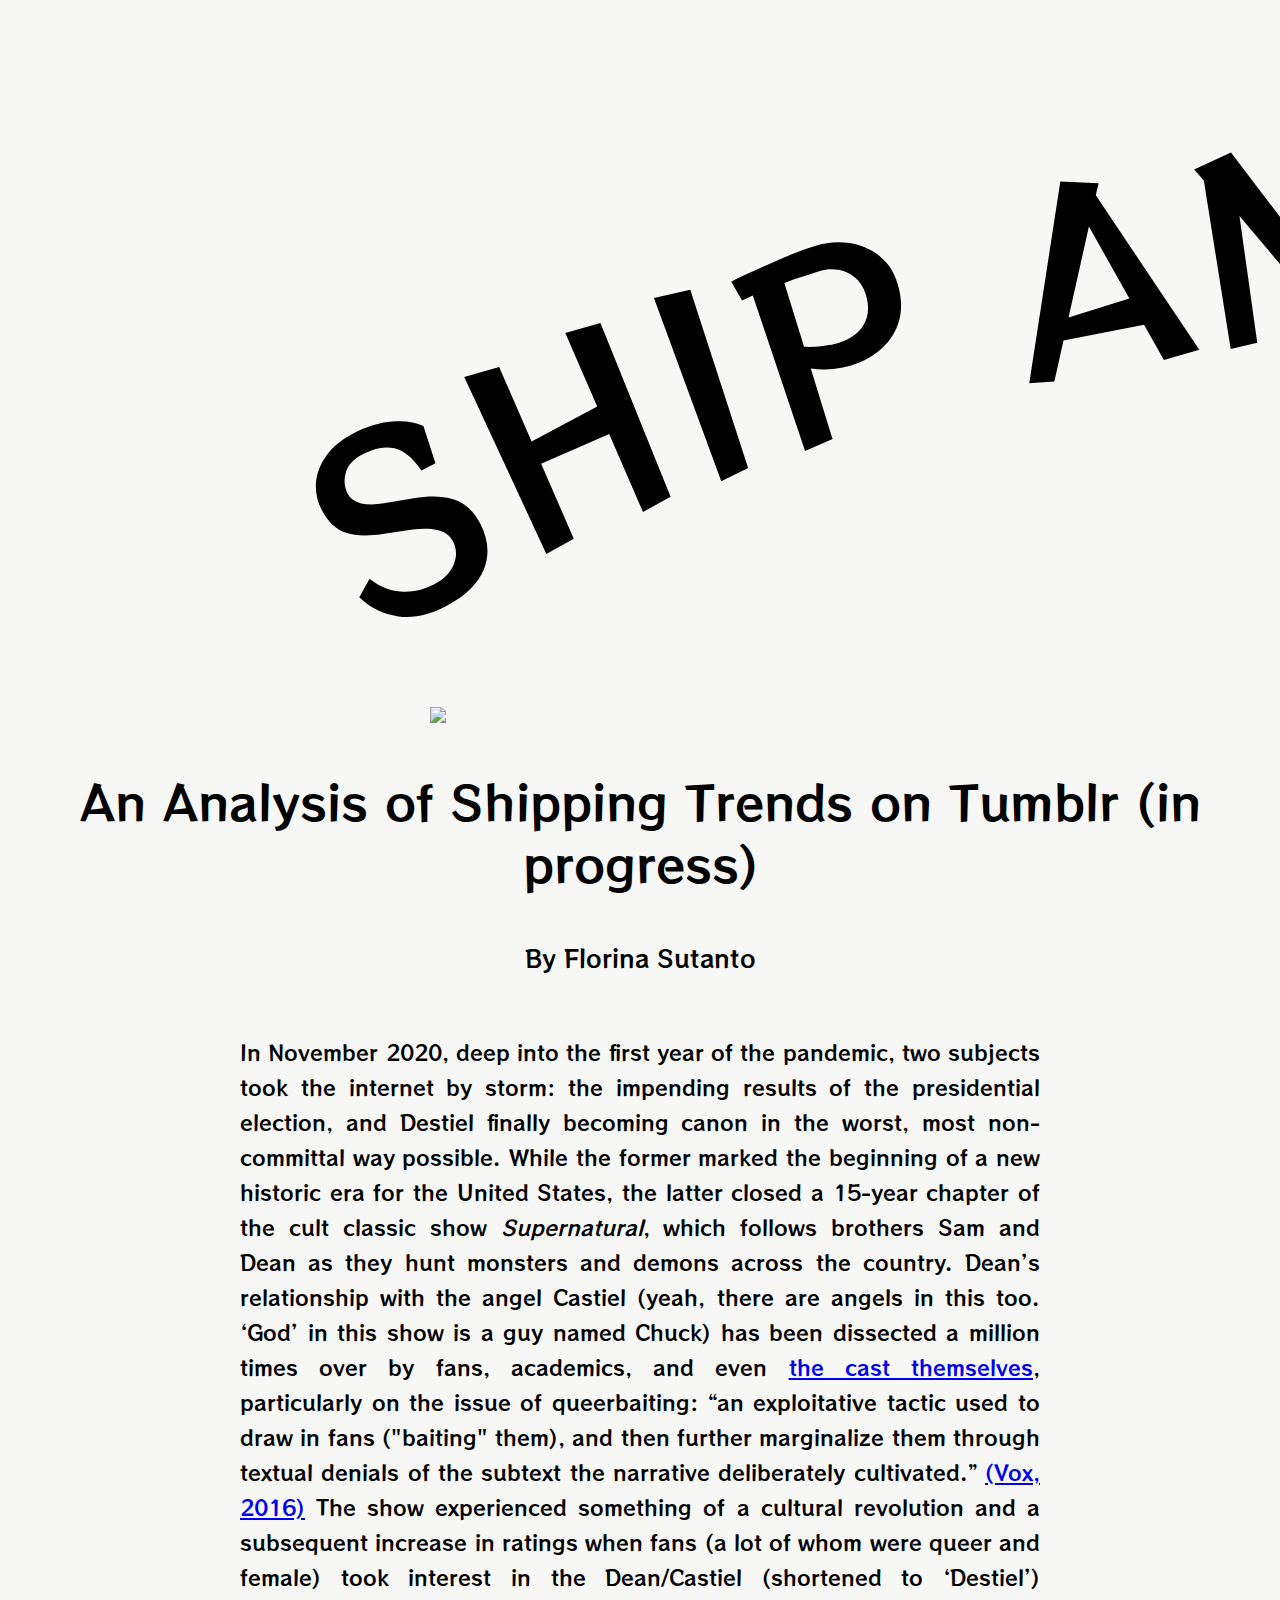
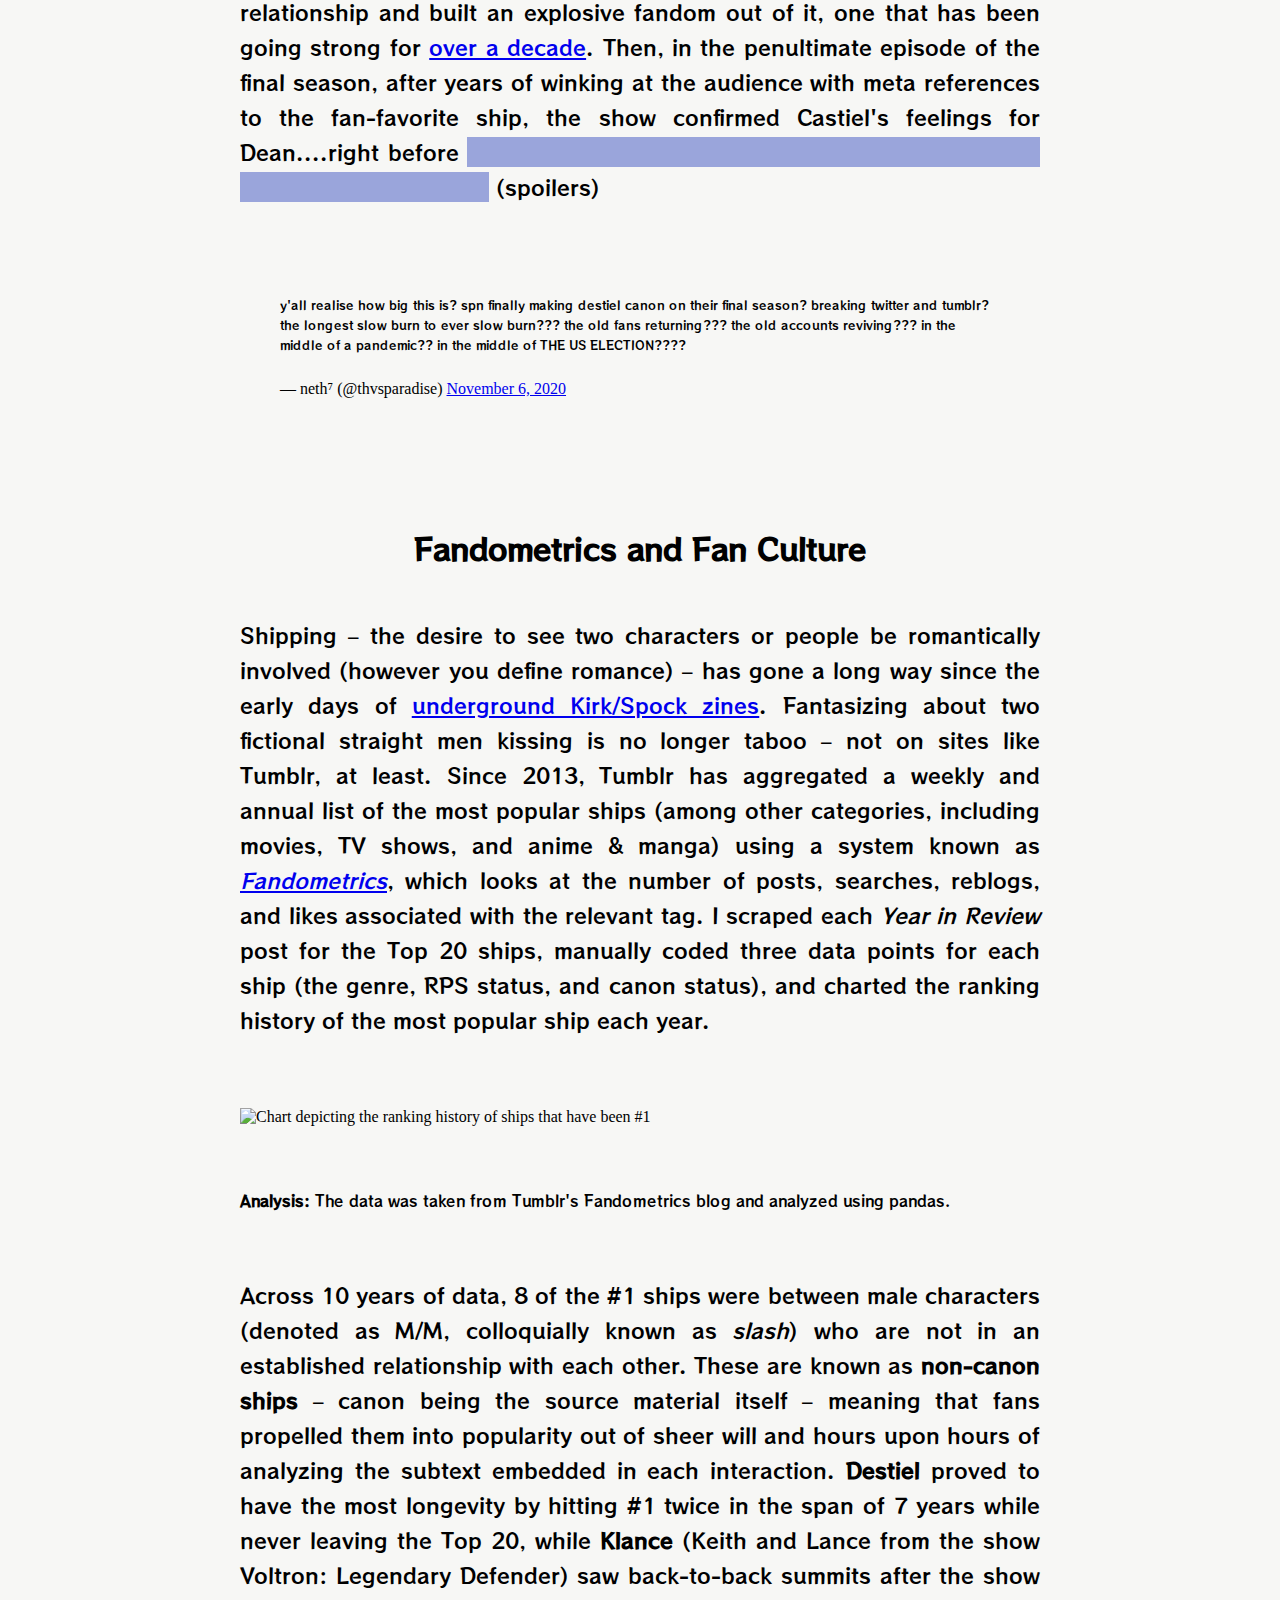
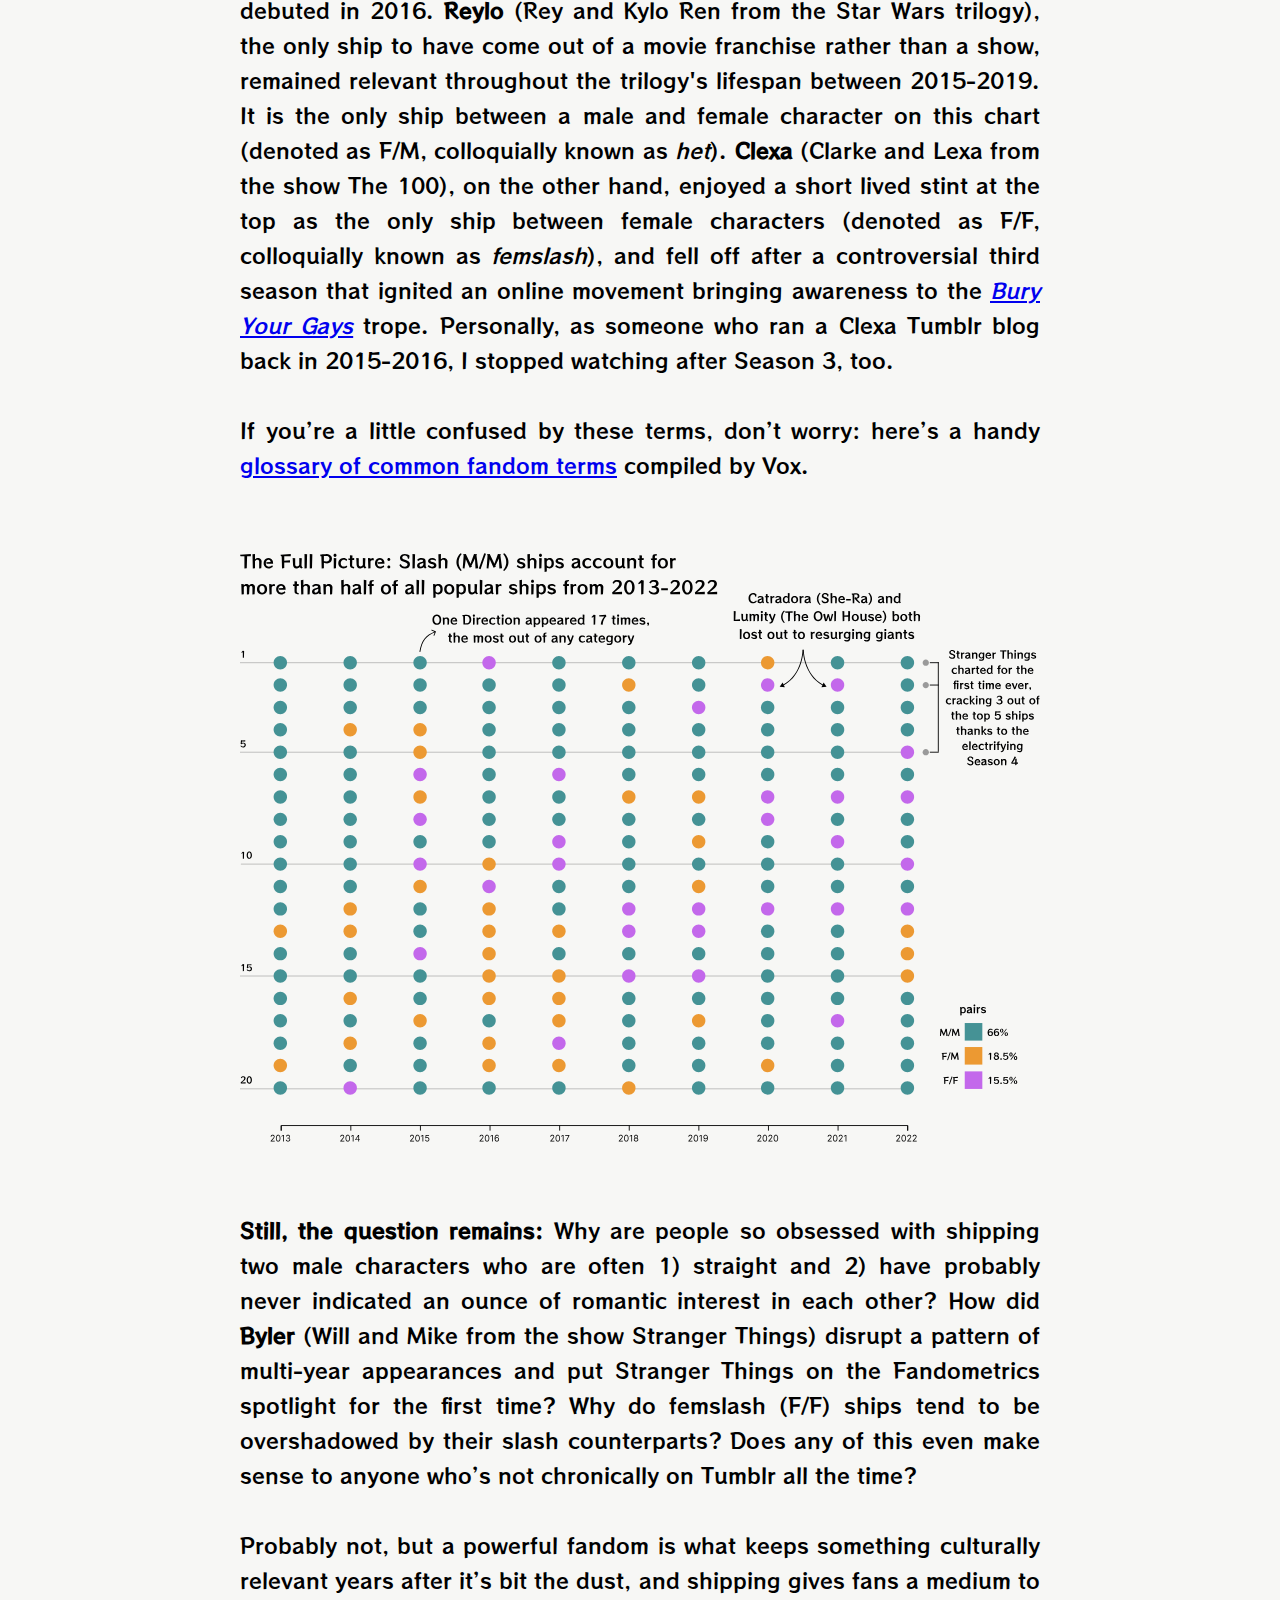
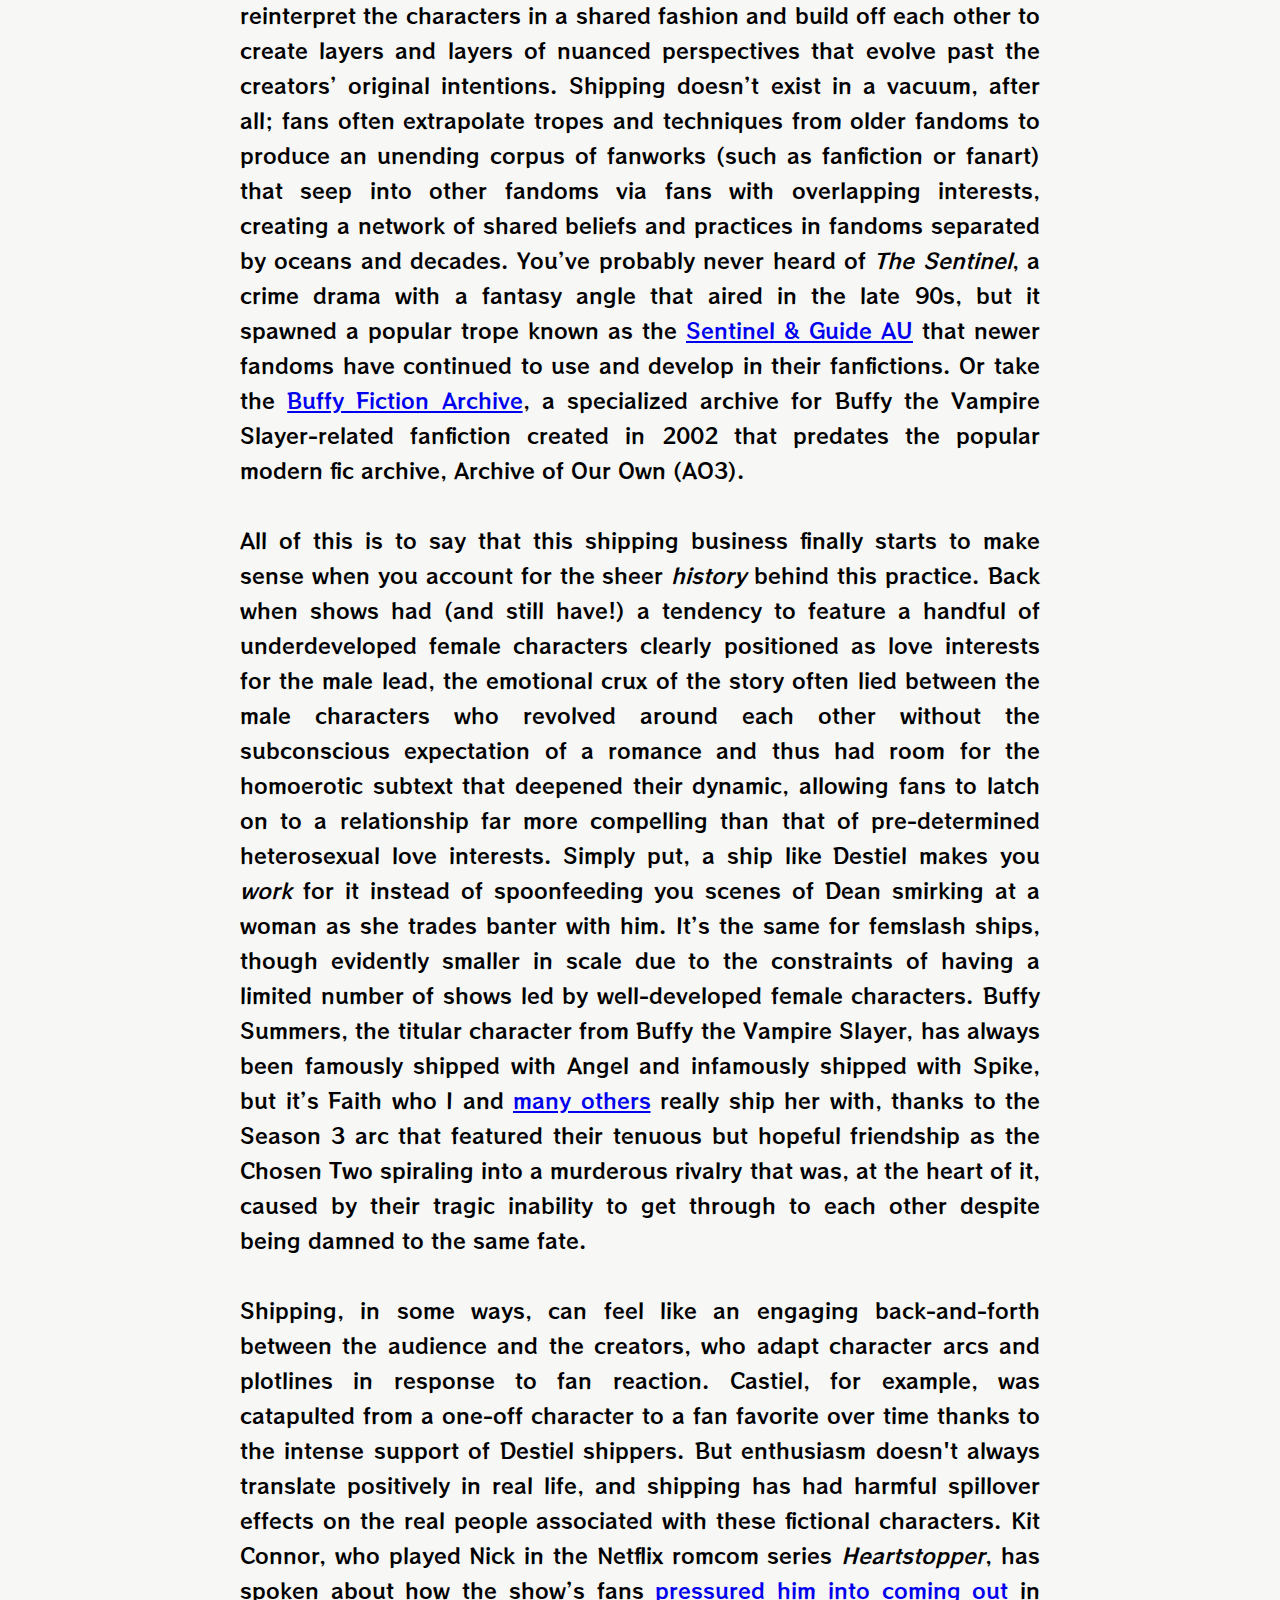
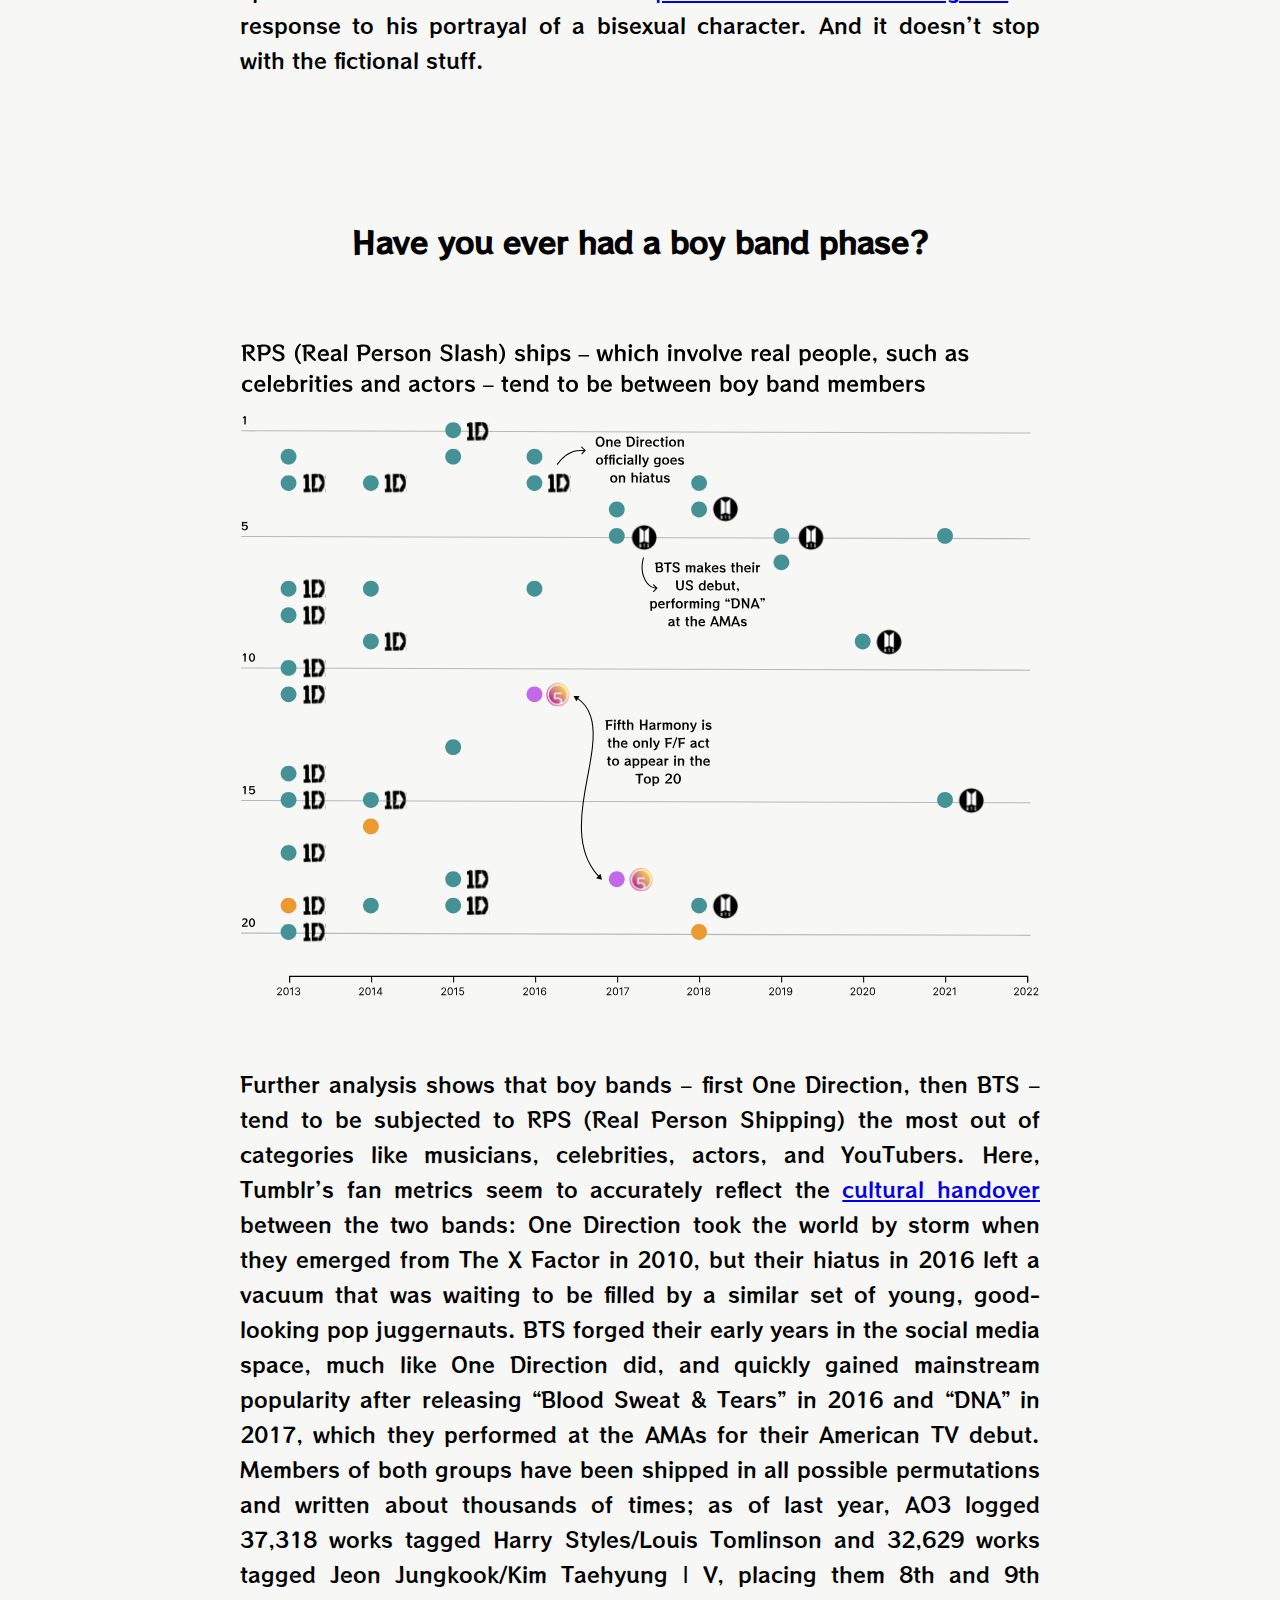
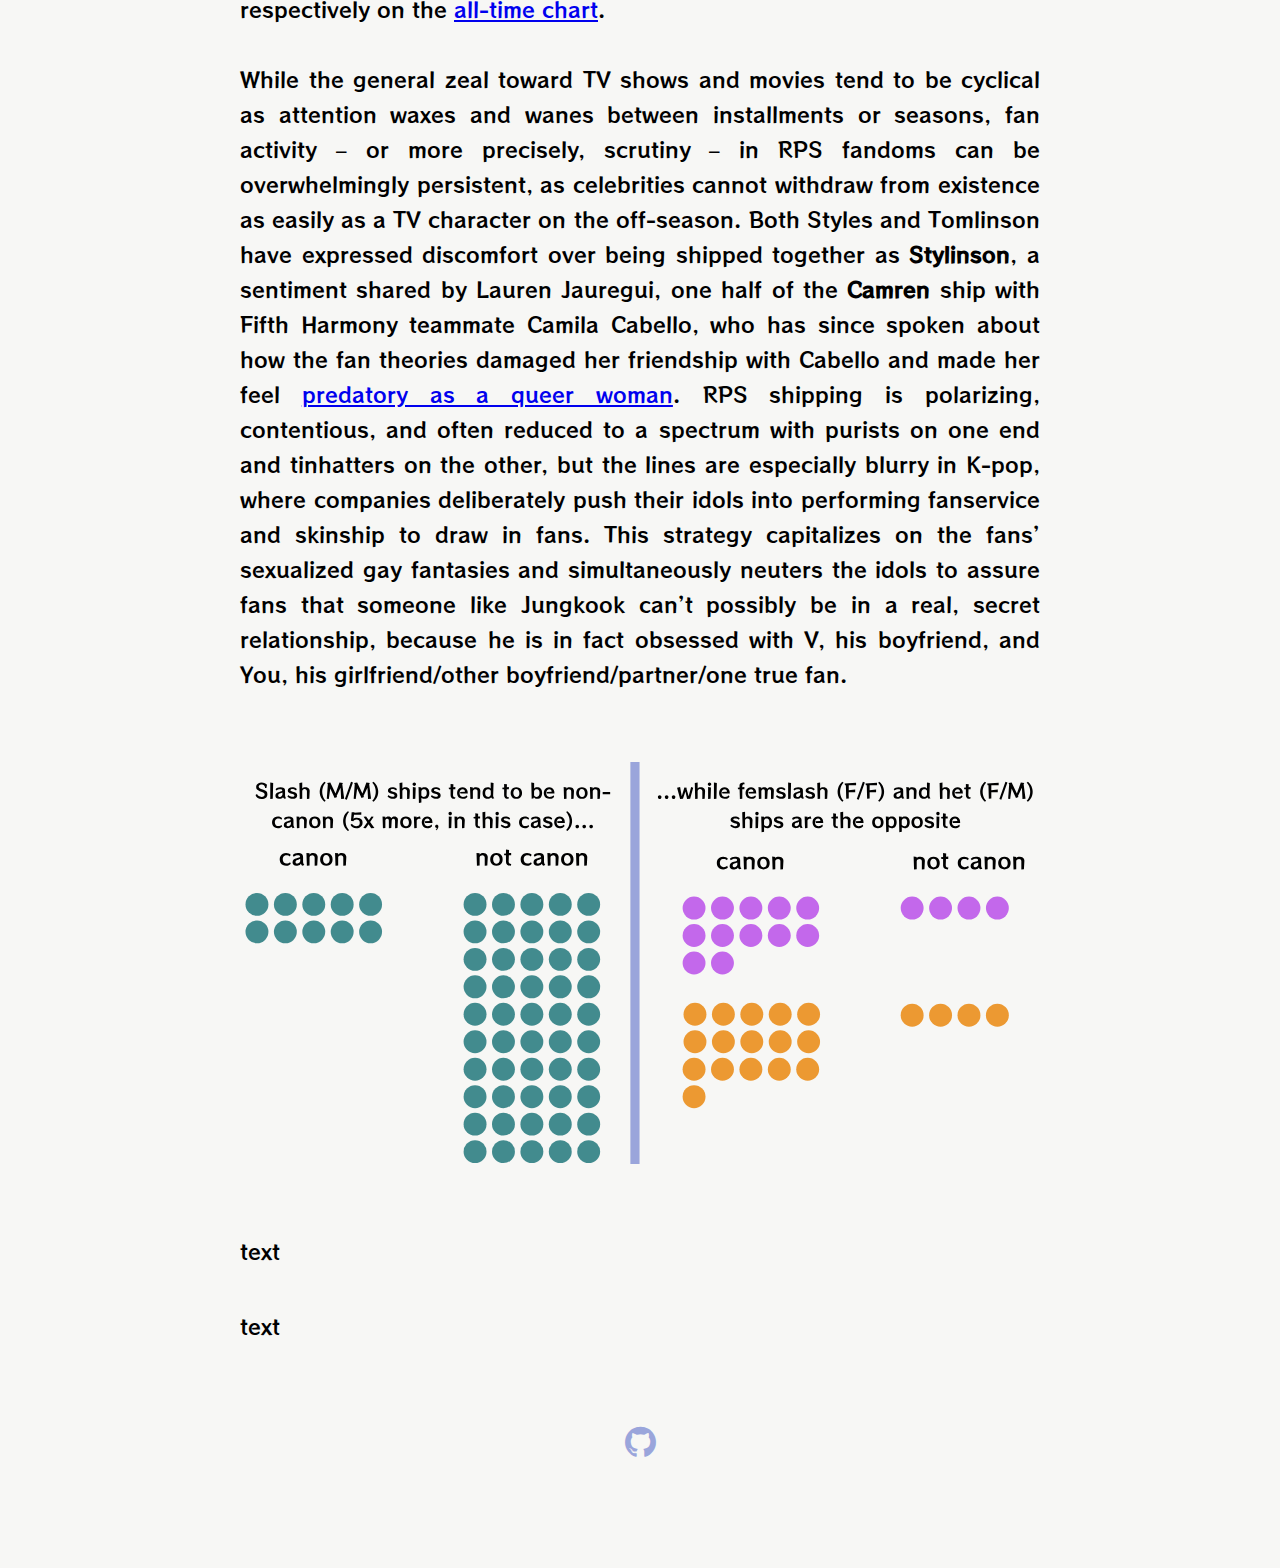
==== index.html @ d28c0a26 "update" ====
<!DOCTYPE html>
<html>
    <head>
        <meta charset="utf-8" />
        <meta name="viewport" content="width=device-width, initial-scale=1" />
        <title>Tumblr Fandometrics</title>
        <link rel="stylesheet" href="https://cdn.jsdelivr.net/npm/bulma@0.9.4/css/bulma.min.css" />
        <link rel="stylesheet" href="style.css">
		<script src="https://cdnjs.cloudflare.com/ajax/libs/d3/7.3.0/d3.min.js"></script>

		<style>
			
			@import url('https://fonts.googleapis.com/css2?family=RocknRoll+One'); </style>
	
    </head>
    <body>
        <div id = "header_image">
            <img src = "./images/header.svg">
        </div>
		<div id = "header_gif">
		<img src = "./images/tumblr gif crop.gif">
		</div>
			<div class="intro">
				<p class="medium">An Analysis of Shipping Trends on Tumblr (in progress)</p>
                <!-- <p class="subheader"><i>Why do people want to see two straight men kiss on screen so badly?</i></p> -->
				<br>
				<p class="byline">By Florina Sutanto</p>
            </div>

		<div>
            <!-- <h3 class = "section-header"> End of an Era  </h3> -->
			<p class="main-body">In November 2020, deep into the first year of the pandemic, two subjects took the internet by storm: the impending results of the presidential election, and Destiel finally becoming canon in the worst, most non-committal way possible. While the former marked the beginning of a new historic era for the United States, the latter closed a 15-year chapter of the cult classic show <i>Supernatural</i>, which follows brothers Sam and Dean as they hunt monsters and demons across the country. Dean’s relationship with the angel Castiel (yeah, there are angels in this too. ‘God’ in this show is a guy named Chuck) has been dissected a million times over by fans, academics, and even <a href="https://fangasmthebook.com/2014/04/07/fandom-passion-and-supernatural-a-chat-with-misha-collins/">the cast themselves</a>, particularly on the issue of queerbaiting: “an exploitative tactic used to draw in fans ("baiting" them), and then further marginalize them through textual denials of the subtext the narrative deliberately cultivated.” <a href="https://www.vox.com/2016/9/4/12534818/harry-potter-cursed-child-rowling-queerbaiting">(Vox, 2016)</a> The show experienced something of a cultural revolution and a subsequent increase in ratings when fans (a lot of whom were queer and female) took interest in the Dean/Castiel (shortened to ‘Destiel’) relationship and built an explosive fandom out of it, one that has been going strong for <a href="https://www.vox.com/culture/21578512/supernatural-series-finale-recap-review-what-happened-dean-destiel-memes">over a decade</a>. Then, in the penultimate episode of the final season, after years of winking at the audience with meta references to the fan-favorite ship, the show confirmed Castiel's feelings for Dean....right before <span class="spoiler2">Castiel sacrifices himself for Dean and Dean dies of a mortal wound. Ouch.</a></span> (spoilers)
            </p>
        </div>

 		<div id="tweet">
		<blockquote class="twitter-tweet"><p lang="en" dir="ltr">y&#39;all realise how big this is? spn finally making destiel canon on their final season? breaking twitter and tumblr? the longest slow burn to ever slow burn??? the old fans returning??? the old accounts reviving??? in the middle of a pandemic?? in the middle of THE US ELECTION????</p>&mdash; neth⁷ (@thvsparadise) <a href="https://twitter.com/thvsparadise/status/1324591166717788160?ref_src=twsrc%5Etfw">November 6, 2020</a></blockquote> <script async src="https://platform.twitter.com/widgets.js" charset="utf-8"></script>
		</div>

		
		<!-- <div id="tweet_mockup" style="display: flex; flex-direction: column;">
			<table>
				<tbody>
					<tr>
						<td>
							<a href="https://twitter.com/thvsparadise/status/1324591166717788160">
								<div id="tweet_image">
									<a href="https://twitter.com/thvsparadise/status/1324591166717788160">
										<img src="images/profile.jpeg" style="border-radius: 50%;">
									</a>
								</div>
							</a>
						</td>
						<td>
							<div id="tweet_header">
								<a href="https://twitter.com/thvsparadise/status/1324591166717788160"  class="tweet-link">
									<b>neth⁷</b>
									<br>
									<span style="color: #54585b;">
										<a href="https://twitter.com/thvsparadise/status/1324591166717788160" style="text-decoration: none; color: inherit;">
											@thvsparadise
										</a>
									</span>
									
								</a>
							</div>
						</td>
					</tr>
				</tbody>
			</table>
			<p class="tweet">y'all realise how big this is? spn finally making destiel canon on their final season? breaking twitter and tumblr? the longest slow burn to ever slow burn??? the old fans returning??? the old accounts reviving??? in the middle of a pandemic?? in the middle of THE US ELECTION????
				<br><span style="font-size: 14px; color: #54585b;">12:55 AM · Nov 6, 2020</span>
			</p>
		</div> -->
		
		  

        <div>
            <h3 class = "section-header">Fandometrics and Fan Culture</h3>
			<p class="main-body">Shipping – the desire to see two characters or people be romantically involved (however you define romance) – has gone a long way since the early days of <a href=”https://oac.cdlib.org/findaid/ark:/13030/kt5k4026x2/>underground Kirk/Spock zines</a>. Fantasizing about two fictional straight men kissing is no longer taboo – not on sites like Tumblr, at least. Since 2013, Tumblr has aggregated a weekly and annual list of the most popular ships (among other categories, including movies, TV shows, and anime & manga) using a system known as <a href=”https://fanlore.org/wiki/Tumblr_Fandometrics”><i>Fandometrics</i></a>, which looks at the number of posts, searches, reblogs, and likes associated with the relevant tag. I scraped each <i>Year in Review</i> post for the Top 20 ships, manually coded three data points for each ship (the genre, RPS status, and canon status), and charted the ranking history of the most popular ship each year. 
            </p>
        </div>
		
		<div id = "svg">
			<img src="./images/svg/cropped/rank 1.svg" alt="Chart depicting the ranking history of ships that have been #1">
		</div>

        <p class="chart-notes"><b>Analysis:</b> The data was taken from Tumblr's Fandometrics blog and analyzed using pandas.</p>

        <div>
            <p class="main-body">Across 10 years of data, 8 of the #1 ships were between male characters (denoted as M/M, colloquially known as <i>slash</i>) who are not in an established relationship with each other. These are known as <b>non-canon ships</b> – canon being the source material itself – meaning that fans propelled them into popularity out of sheer will and hours upon hours of analyzing the subtext embedded in each interaction. <b>Destiel</b> proved to have the most longevity by hitting #1 twice in the span of 7 years while never leaving the Top 20, while <b>Klance</b> (Keith and Lance from the show Voltron: Legendary Defender) saw back-to-back summits after the show debuted in 2016. <b>Reylo</b> (Rey and Kylo Ren from the Star Wars trilogy), the only ship to have come out of a movie franchise rather than a show, remained relevant throughout the trilogy's lifespan between 2015-2019. It is the only ship between a male and female character on this chart (denoted as F/M, colloquially known as <i>het</i>). <b>Clexa</b> (Clarke and Lexa from the show The 100), on the other hand, enjoyed a short lived stint at the top as the only ship between female characters (denoted as F/F, colloquially known as <i>femslash</i>), and fell off after a controversial third season that ignited an online movement bringing awareness to the <a href=”https://ew.com/article/2016/06/11/atx-bury-your-gays-trope-lexa-100/”><i>Bury Your Gays</i></a> trope. Personally, as someone who ran a Clexa Tumblr blog back in 2015-2016, I stopped watching after Season 3, too.
			<br><br>
			If you’re a little confused by these terms, don’t worry: here’s a handy <a href=”https://www.vox.com/2016/6/7/11858680/fandom-glossary-fanfiction-explained”>glossary of common fandom terms</a> compiled by Vox.
			</p>
        </div>

		<div id = "svg">
			<img src="./images/svg/cropped/dotrank.svg" alt="Chart depicting all the Top 20 ships from 2013-2022">
		</div>

        <div>
            <p class="main-body"><b>Still, the question remains:</b> Why are people so obsessed with shipping two male characters who are often 1) straight and 2) have probably never indicated an ounce of romantic interest in each other? How did <b>Byler</b> (Will and Mike from the show Stranger Things) disrupt a pattern of multi-year appearances and put Stranger Things on the Fandometrics spotlight for the first time? Why do femslash (F/F) ships tend to be overshadowed by their slash counterparts? Does any of this even make sense to anyone who’s not chronically on Tumblr all the time?
			<br><br>
			Probably not, but a powerful fandom is what keeps something culturally relevant years after it’s bit the dust, and shipping gives fans a medium to reinterpret the characters in a shared fashion and build off each other to create layers and layers of nuanced perspectives that evolve past the creators’ original intentions. Shipping doesn’t exist in a vacuum, after all; fans often extrapolate tropes and techniques from older fandoms to produce an unending corpus of fanworks (such as fanfiction or fanart) that seep into other fandoms via fans with overlapping interests, creating a network of shared beliefs and practices in fandoms separated by oceans and decades. You’ve probably never heard of <i>The Sentinel</i>, a crime drama with a fantasy angle that aired in the late 90s, but it spawned a popular trope known as the <a href=”https://fanlore.org/wiki/Sentinel_AU”>Sentinel & Guide AU</a> that newer fandoms have continued to use and develop in their fanfictions. Or take the <a href=”https://archive.shriftweb.org/”>Buffy Fiction Archive</a>, a specialized archive for Buffy the Vampire Slayer-related fanfiction created in 2002 that predates the popular modern fic archive, Archive of Our Own (AO3).
			<br><br> 
			All of this is to say that this shipping business finally starts to make sense when you account for the sheer <i>history</i> behind this practice. Back when shows had (and still have!) a tendency to feature a handful of underdeveloped female characters clearly positioned as love interests for the male lead, the emotional crux of the story often lied between the male characters who revolved around each other without the subconscious expectation of a romance and thus had room for the homoerotic subtext that deepened their dynamic, allowing fans to latch on to a relationship far more compelling than that of pre-determined heterosexual love interests. Simply put, a ship like Destiel makes you <i>work</i> for it instead of spoonfeeding you scenes of Dean smirking at a woman as she trades banter with him. It’s the same for femslash ships, though evidently smaller in scale due to the constraints of having a limited number of shows led by well-developed female characters. Buffy Summers, the titular character from Buffy the Vampire Slayer, has always been famously shipped with Angel and infamously shipped with Spike, but it’s Faith who I and <a href=”https://chosentwofanfic.com/browse.php?type=recent”>many others</a> really ship her with, thanks to the Season 3 arc that featured their tenuous but hopeful friendship as the Chosen Two spiraling into a murderous rivalry that was, at the heart of it, caused by their tragic inability to get through to each other despite being damned to the same fate.
			<br><br>
			Shipping, in some ways, can feel like an engaging back-and-forth between the audience and the creators, who adapt character arcs and plotlines in response to fan reaction. Castiel, for example, was catapulted from a one-off character to a fan favorite over time thanks to the intense support of Destiel shippers. But enthusiasm doesn't always translate positively in real life, and shipping has had harmful spillover effects on the real people associated with these fictional characters. Kit Connor, who played Nick in the Netflix romcom series <i>Heartstopper</i>, has spoken about how the show’s fans <a href=”https://variety.com/2023/film/news/kit-connor-explains-coming-out-bisexual-heartstopper-fan-pressure-1235663164/”>pressured him into coming out</a> in response to his portrayal of a bisexual character. And it doesn’t stop with the fictional stuff. 

				<!-- <div style="display: flex; flex-direction: column; align-items: center;">
					<img src="images/xena.png" style="margin: auto;">
				</div>
			<br>
			<p class="main-body" style="text-align: center;">
				<a href="https://lesbianmarrow.tumblr.com/post/681366659374678016/and-like-literally-why-xena-warrior-princess-was">Yep.</a>
			</p> -->
			
			</div>
			</p>

        </div>

		<h3 class = "section-header">Have you ever had a boy band phase?</h3>

		<div id = "svg">
			<img src="./images/svg/cropped/rpf.svg" alt="Chart of RPS ships.">
		</div>

        <div>
            <p class="main-body">Further analysis shows that boy bands – first One Direction, then BTS – tend to be subjected to RPS (Real Person Shipping) the most out of categories like musicians, celebrities, actors, and YouTubers. Here, Tumblr’s fan metrics seem to accurately reflect the <a href=”https://www.independent.co.uk/arts-entertainment/music/features/one-direction-10-years-anniversary-social-media-x-factor-fandom-a9632291.html”>cultural handover</a> between the two bands: One Direction took the world by storm when they emerged from The X Factor in 2010, but their hiatus in 2016 left a vacuum that was waiting to be filled by a similar set of young, good-looking pop juggernauts. BTS forged their early years in the social media space, much like One Direction did, and quickly gained mainstream popularity after releasing “Blood Sweat & Tears” in 2016 and “DNA” in 2017, which they performed at the AMAs for their American TV debut. Members of both groups have been shipped in all possible permutations and written about thousands of times; as of last year, AO3 logged 37,318 works tagged Harry Styles/Louis Tomlinson and 32,629 works tagged Jeon Jungkook/Kim Taehyung | V, placing them 8th and 9th respectively on the <a href=”https://archiveofourown.org/works/40795074/chapters/102219135>all-time chart</a>. 
			<br><br>
			While the general zeal toward TV shows and movies tend to be cyclical as attention waxes and wanes between installments or seasons, fan activity – or more precisely, scrutiny – in RPS fandoms can be overwhelmingly persistent, as celebrities cannot withdraw from existence as easily as a TV character on the off-season. Both Styles and Tomlinson have expressed discomfort over being shipped together as <b>Stylinson</b>, a sentiment shared by Lauren Jauregui, one half of the <b>Camren</b> ship with Fifth Harmony teammate Camila Cabello, who has since spoken about how the fan theories damaged her friendship with Cabello and made her feel <a href=”https://www.glamour.com/story/lauren-jauregui-says-those-camila-cabello-relationship-rumors-were-so-traumatizing”>predatory as a queer woman</a>. RPS shipping is polarizing, contentious, and often reduced to a spectrum with purists on one end and tinhatters on the other, but the lines are especially blurry in K-pop, where companies deliberately push their idols into performing fanservice and skinship to draw in fans. This strategy capitalizes on the fans’ sexualized gay fantasies and simultaneously neuters the idols to assure fans that someone like Jungkook can’t possibly be in a real, secret relationship, because he is in fact obsessed with V, his boyfriend, and You, his girlfriend/other boyfriend/partner/one true fan. 
				</p>
        </div>

		<!-- <div class="centered-table">
			<table>
				<tbody>
					<tr>
						<td>
							<div id="svg">
								<img src="./images/svg/cropped/slash.svg" alt="Chart depicting the ranking history of ships that have been #1">
							</div>
						</td>
						<td>
							<div id="svg">
								<img src="./images/svg/cropped/femslash and het.svg" alt="Chart depicting the ranking history of ships that have been #1">
							</div>
						</td>
					</tr>
				</tbody>
			</table>
		</div> -->
		
		<div id="svg">
			<img src="./images/svg/cropped/canon merge.svg" alt="Chart depicting the ranking history of ships that have been #1">
		</div>

        <div>
            <p class="main-body">text</p>
        </div>

		

        <div>
            <p class="main-body">text</p>
        </div>

		<link rel="stylesheet" href="https://maxcdn.bootstrapcdn.com/font-awesome/4.4.0/css/font-awesome.min.css">
		
        <p class= "Sources">
			<a href="https://github.com/retrospatial/tumblr-fandometrics" title="github" target="_blank">
				<i class="fa fa-github" style="font-size:36px; text-align: center; color:#9AA5DB"></i><br/>
			</a>	
            <!-- <b> Sources: </b><br/>
            “Crossword Editor Opens the Door to Innovation across the Board Shortz Story.” Baltimore Sun, https://www.baltimoresun.com/news/bs-xpm-1993-11-22-1993326127-story.html. <br/>
            “In the CROSS-FIRE.” Chicago Tribune, https://www.chicagotribune.com/news/ct-xpm-1993-11-07-9311080002-story.html. <br/>
            Aronow, Isaac. “How Word Lists Help - or Hurt - Crossword Puzzles.” The New York Times, The New York Times, 6 Oct. 2021, https://www.nytimes.com/2021/10/06/crosswords/wordlists-for-constructing-puzzles.html. <br/>
            Zhou, Yanchun, and Yanhong Fan. “Home-Academy Publication.” Home-Academy Publication, Changchun University of Science and Technology, Changchun, China, https://academypublication.com/. <br/>
        “Unpack.” GRAMMARIST, 16 Apr. 2022, https://grammarist.com/new-words/unpack/. <br/> -->

	    </p>

	</body>
</html>
---- style.css ----
.intro {
    font-family: 'RocknRoll One';
    text-align: center;
    padding: 0.75rem;

}

.imagegraph{
    max-width: 1200px;
    padding-top: 100px;
    margin: 0 auto;
    align-content: center;
    padding-left: 2rem;
    padding-right: 2rem;
}


.intro .byline {
    font-family: 'RocknRoll One';
    font-size: 1.5em;
    font-weight: 200;
    margin-top: 20px
}
.intro .big {
    font-family: 'RocknRoll One';
    font-size: 3.75em;
    line-height: 1.3;
    margin: 0 auto;
    font-weight: 300;
    padding-top: 30px;
    margin: auto;
    max-width: 2000px;
}

.intro .medium {
    font-family: 'RocknRoll One';
    font-size: 3em;
    line-height: 1.3;
    margin: 0 auto;
    font-weight: 300;
    padding-top: 30px;
    margin: auto;
    max-width: 2000px;
}

#header_image{
    max-width: 800px;
    padding-top: 2rem;
    margin: 0 auto;
    padding-left: 2rem;
    padding-right: 2rem;

}

#header_gif {
    margin-left: auto;
    margin-right: auto;
    width: 100%;
    max-width: 420px;
    padding-top: 0;
    padding-left: 2rem;
    padding-right: 2rem;
  }

.subheader{
    font-size: 23px;
    max-width: 700px;
    line-height: 25px;
    margin: auto;
    padding-top: 30px;
    padding-bottom:50px;


}
body {
    background-color: #F7F7F5;
    color: black;
    background-size: 100%;
    padding-bottom: 100px;
    
  }
   
p {
    
    margin: 1.5rem 0;
    font-size: 12px;
    line-height: 1.7;
    font-family: 'RocknRoll One';
}
.card{
    max-width: 20%;
}
.chart-notes {
    font-size: 15px;
    max-width: 800px;
    padding: 1rem;
    /* padding-top: 2rem; */
    margin: 0 auto;
    margin-bottom: 2rem;
    line-height: 18px;
    /* background-color: rgba(228, 179, 99, 0.1) */
}

  
.quote{
    margin: auto;
    max-width: 800px;
    font-size: 24px;
    line-height : 30px;
    margin-top: 70px;
    /* border-left: 3px solid #e4b363;
    padding-left: 15px; */

}

.main-body{
    font-size: 21px;
    line-height : 35px;
    margin: auto;
    max-width: 800px;
    padding-bottom: 20px;
    padding-top: 20px;
    text-align: justify;
    text-justify: inter-word;
}

.inline-img {
    /* display: inline-block; */
    width:40%;
    margin: 0 auto;
    align-items: center;
    padding: 3em;
    }

/* .intro{
    background-color: aqua;
}

.section1{
    background-color: aquamarine;
} */

.section-header{
    text-align: center;
    margin: auto;
    max-width: 800px;
    padding-top: 100px;
    padding-bottom: 30px;
    font-family: 'RocknRoll One';
    font-size: 30px;
    line-height: 1.3;
    font-weight: 900;
}

.Sources{
    padding-top: 60px;
    max-width: 700px;
    font-size: 11px;
    font-family: 'RocknRoll One';
    margin: 0 auto;
    text-align: center;

}

.tweet{
    margin-right: 2px; 
    font-size: 18px; 
    font-family: Arial, Helvetica, sans-serif;
    line-height: 25px;
    color: black;
    padding-bottom: 5px;
}

.tweet_details{
    margin-right: 2px; 
    font-size: 12px; 
    font-family: Arial, Helvetica, sans-serif;
    line-height: 15px;
    color: #54585b;
}

a body {
    /* background-color: rgba(228, 179, 99, 0.2); */
    color: black;
    }


a.tweet-link {
    text-decoration: none;
    color: black; 
}

a.tweet-link:hover {
    text-decoration: underline;
}


#svg {
    max-width: 800px;
    margin: 0 auto;
    display: flex;
    justify-content: center;
    align-items: center;
    padding-top: 50px;
    padding-bottom: 50px;
}

#svg img {
    width: 100%;
    max-width: 800px;
    height: auto;
}

.centered-table {
    display: flex;
    justify-content: center;
}

.centered-table td {
    padding: 5px; 
}

#tweet {
    max-width: 800px;
    margin: 0 auto;
    display: flex;
    justify-content: center;
    align-items: center;
    padding-top: 30px;
    padding-bottom: 15px;
}

#tweet_mockup {
    color: #3b3b3b; 
    border: 1px solid #c5cfd6; 
    background-color: white; 
    padding: 30px; 
    border-radius: 10px;
    width: 540px;
    margin: 0 auto;
    display: flex;
    padding-top: 10px;
    padding-bottom: 0px;
}

#tweet_image {
    width: 47px; 
    height: 47px;
    padding-top: 10px;
    padding-bottom: 10px;
    object-fit: cover;
}

#tweet_header {
    padding-right: 270px;
    padding-top: 11px;
    font-size: 14px; 
    font-weight: 500;
}

.spoiler, .spoiler2, .spoiler a, .spoiler2 a{ 
  color: #9AA5DB; 
  background-color: #9AA5DB;
}

.spoiler:hover, .spoiler:hover a {
  color: white;
}

.spoiler2:hover, .spoiler2:hover a { 
 background-color:whitesmoke; 
 color: black;
}
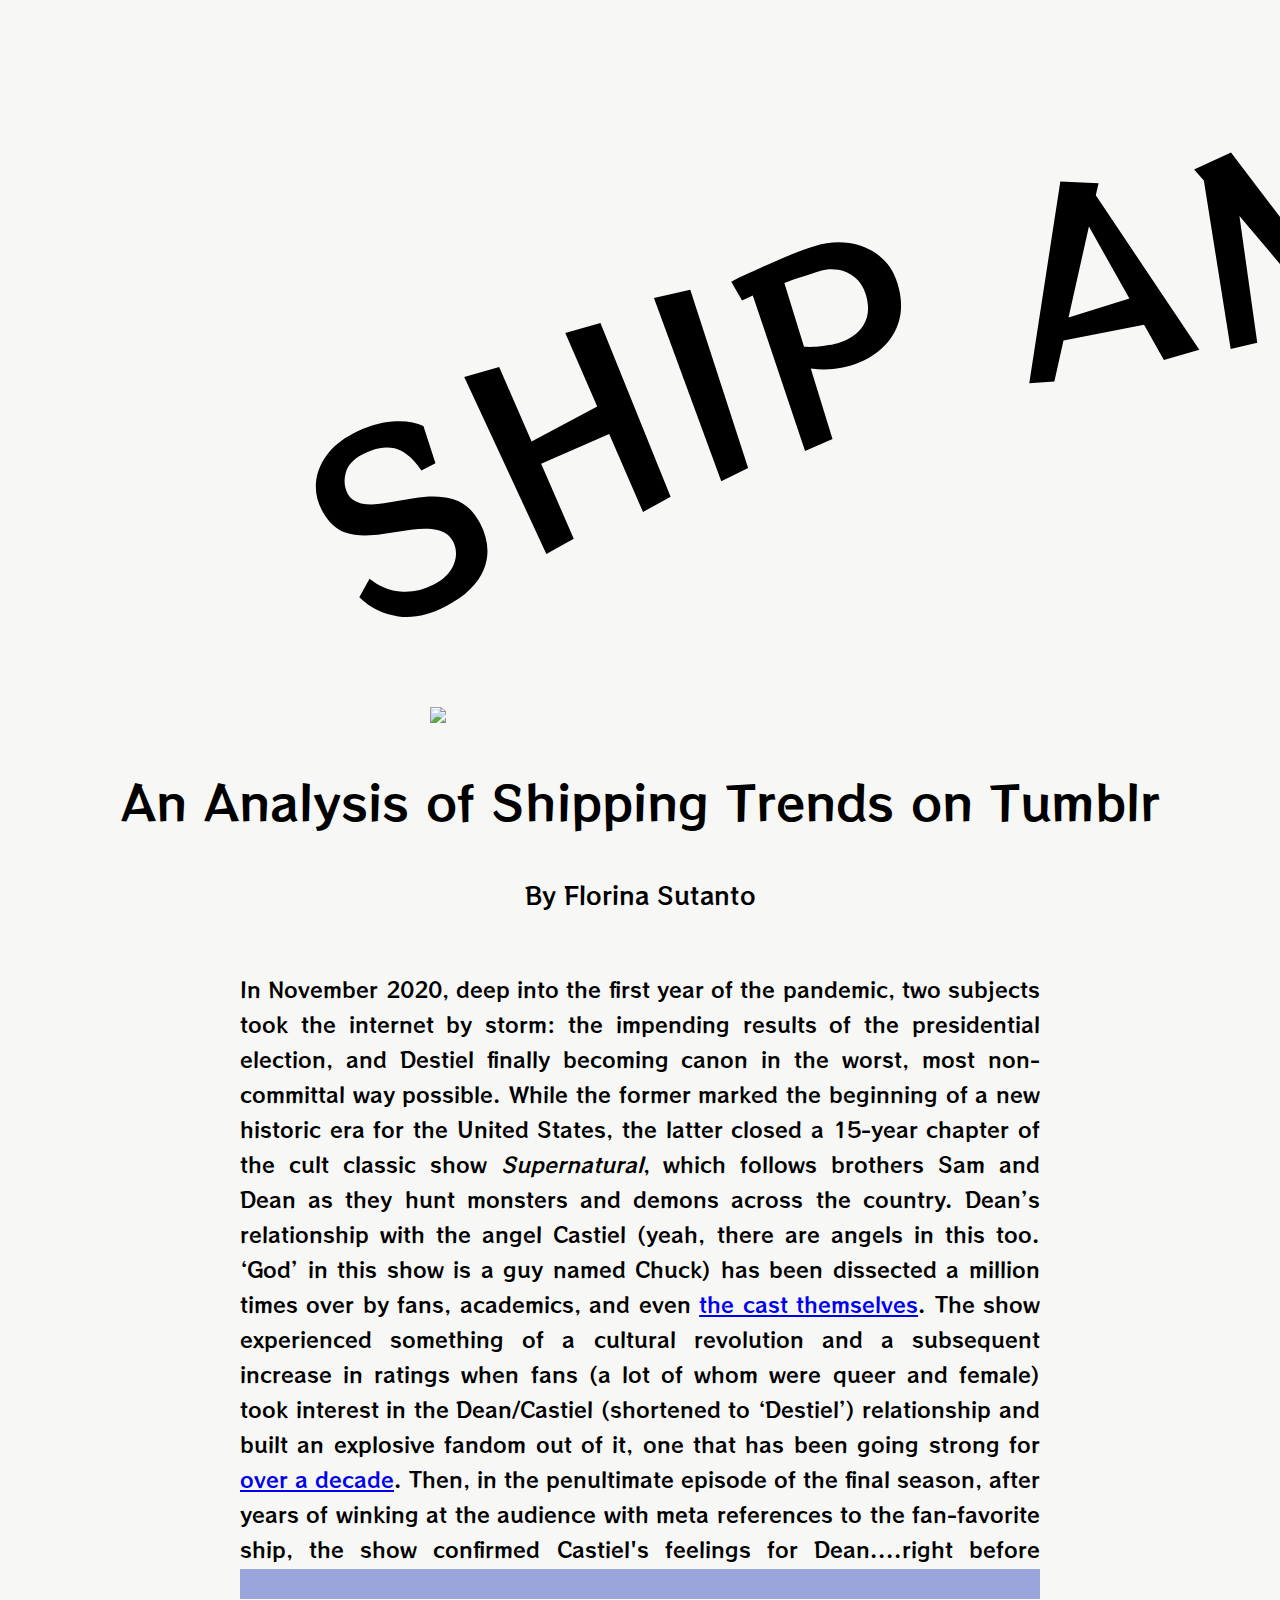
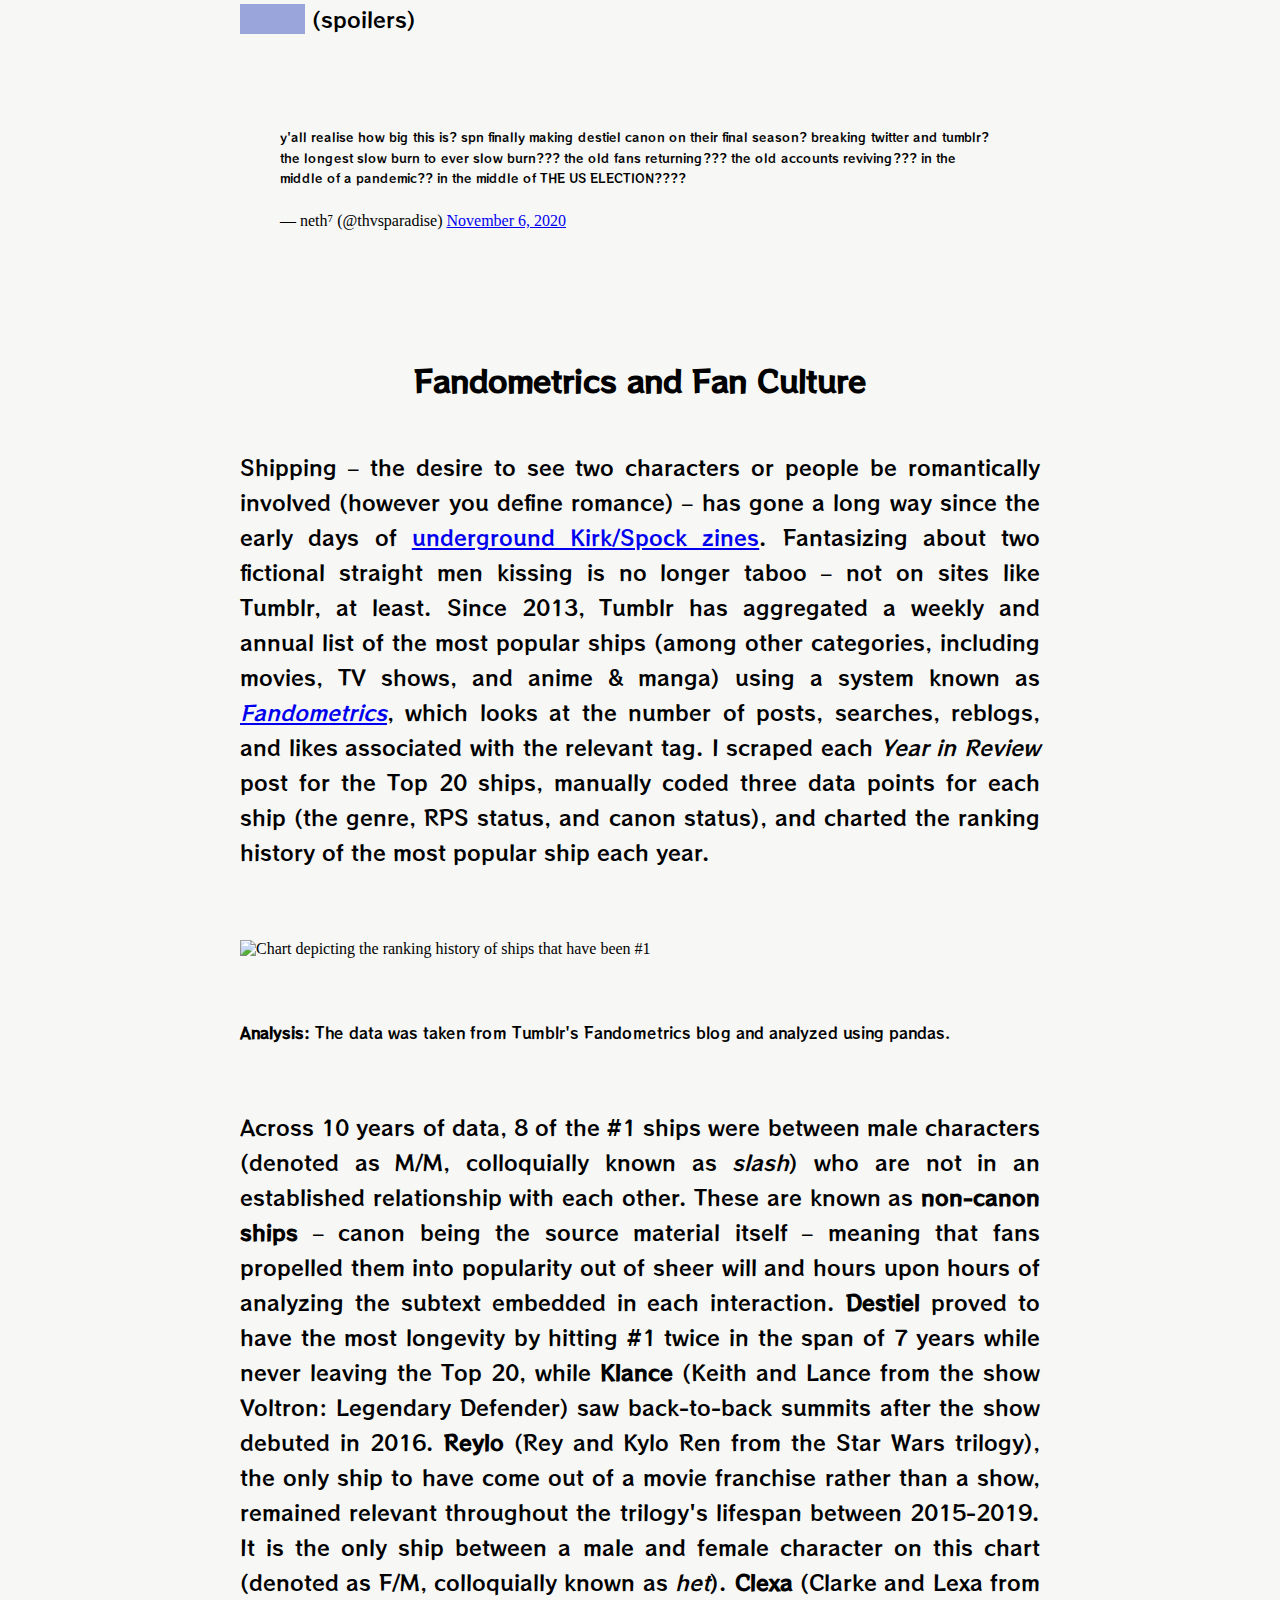
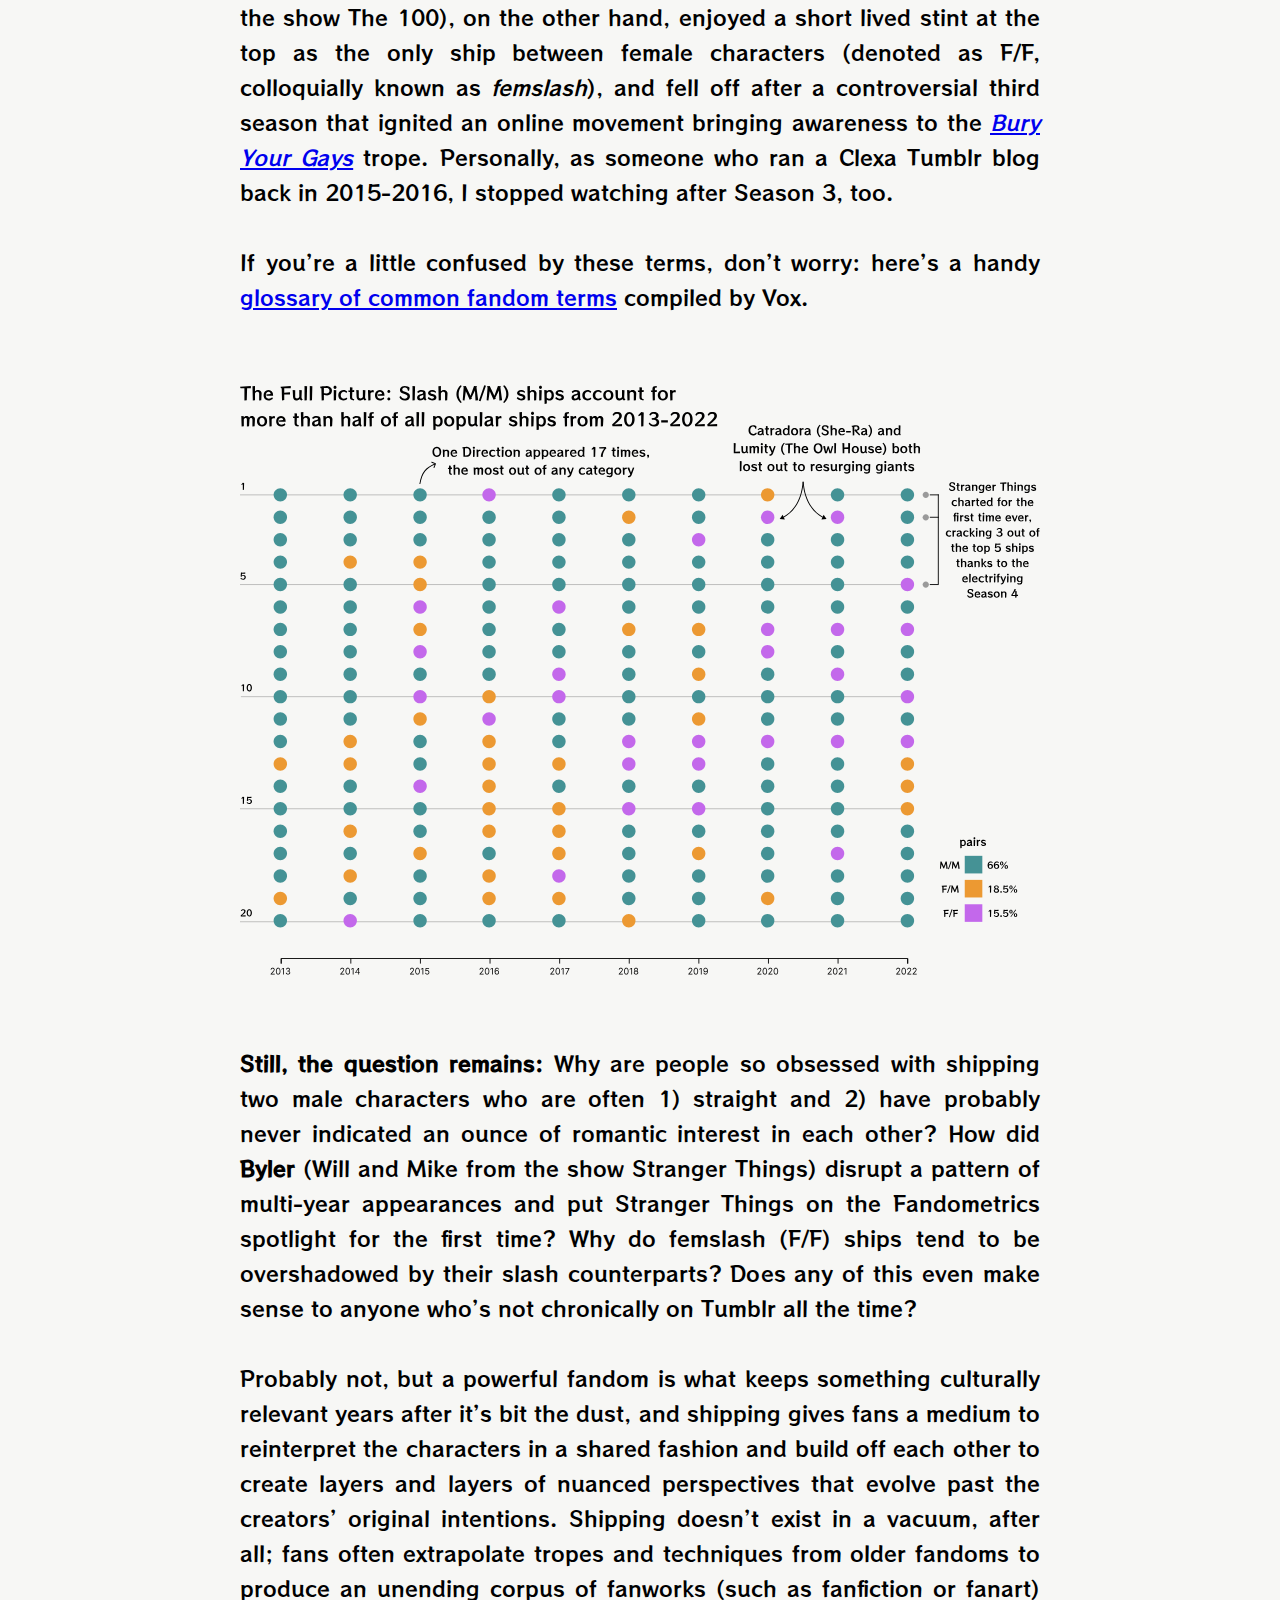
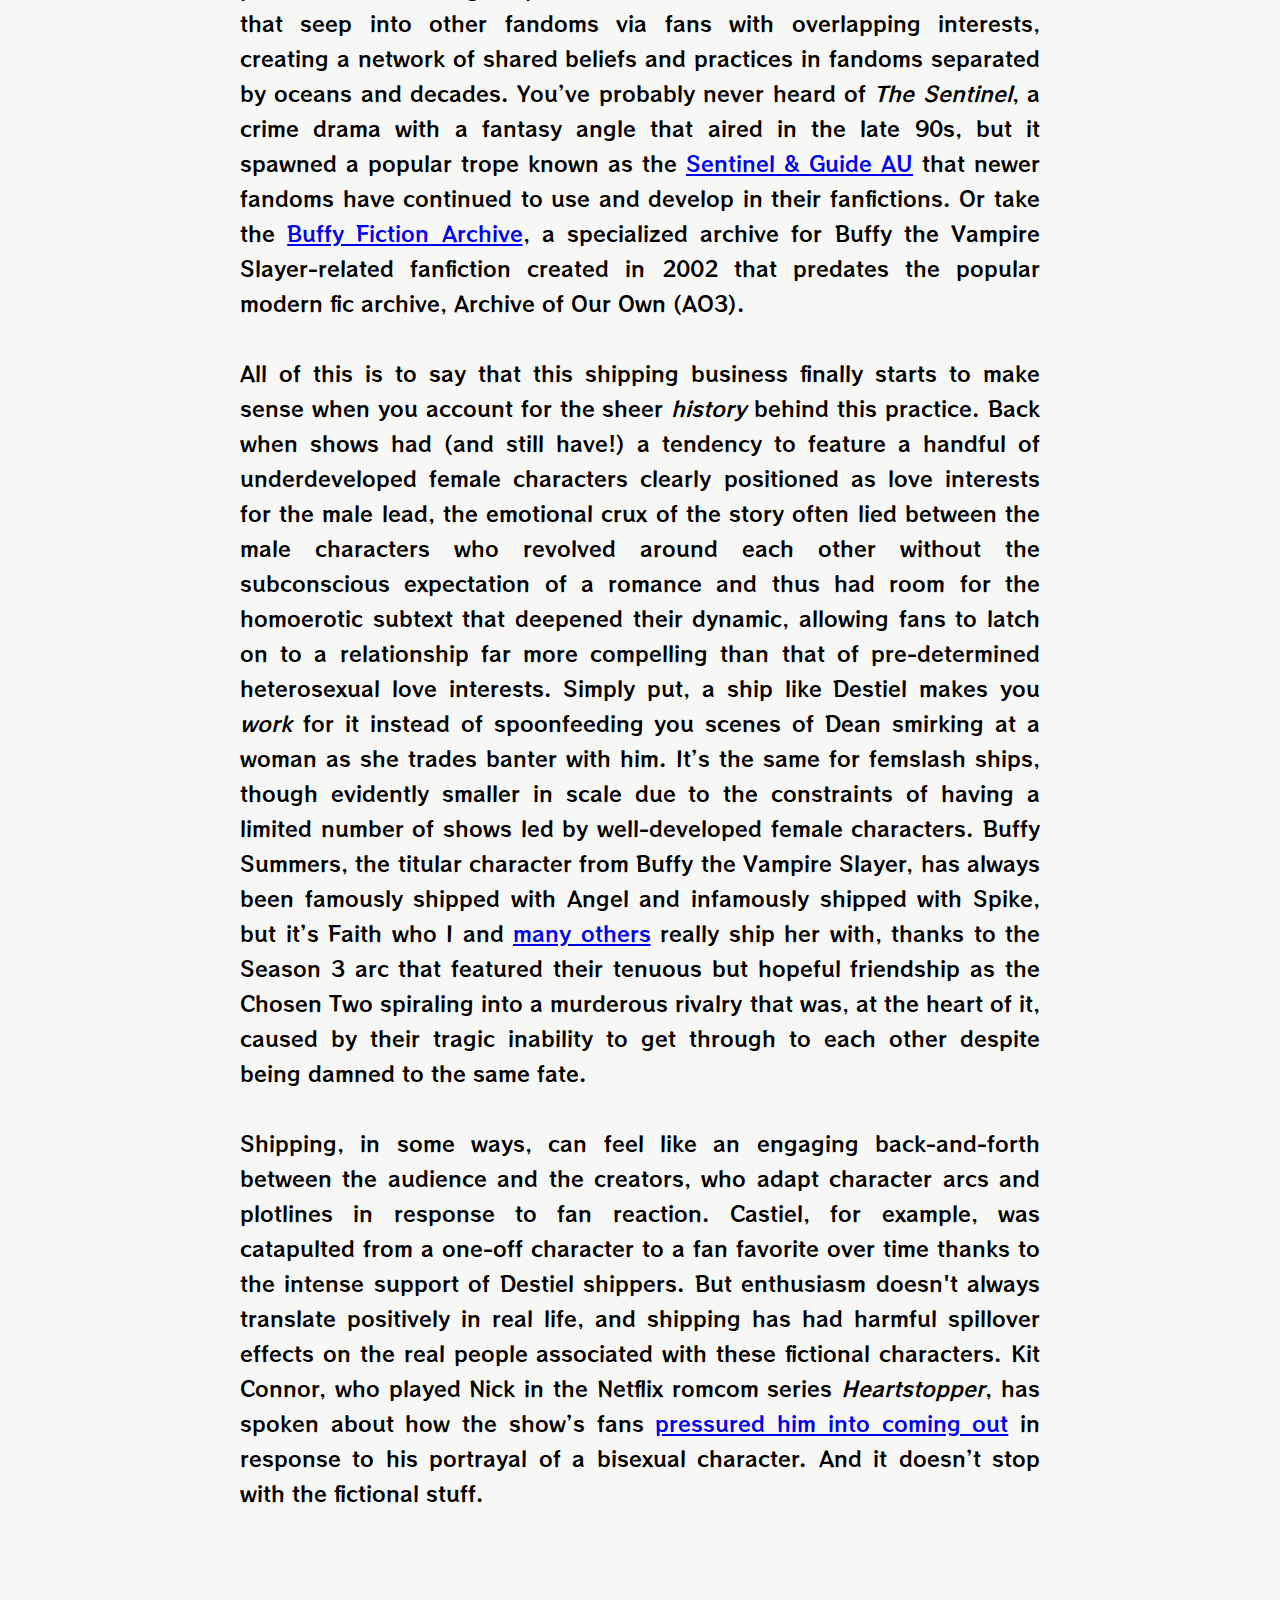
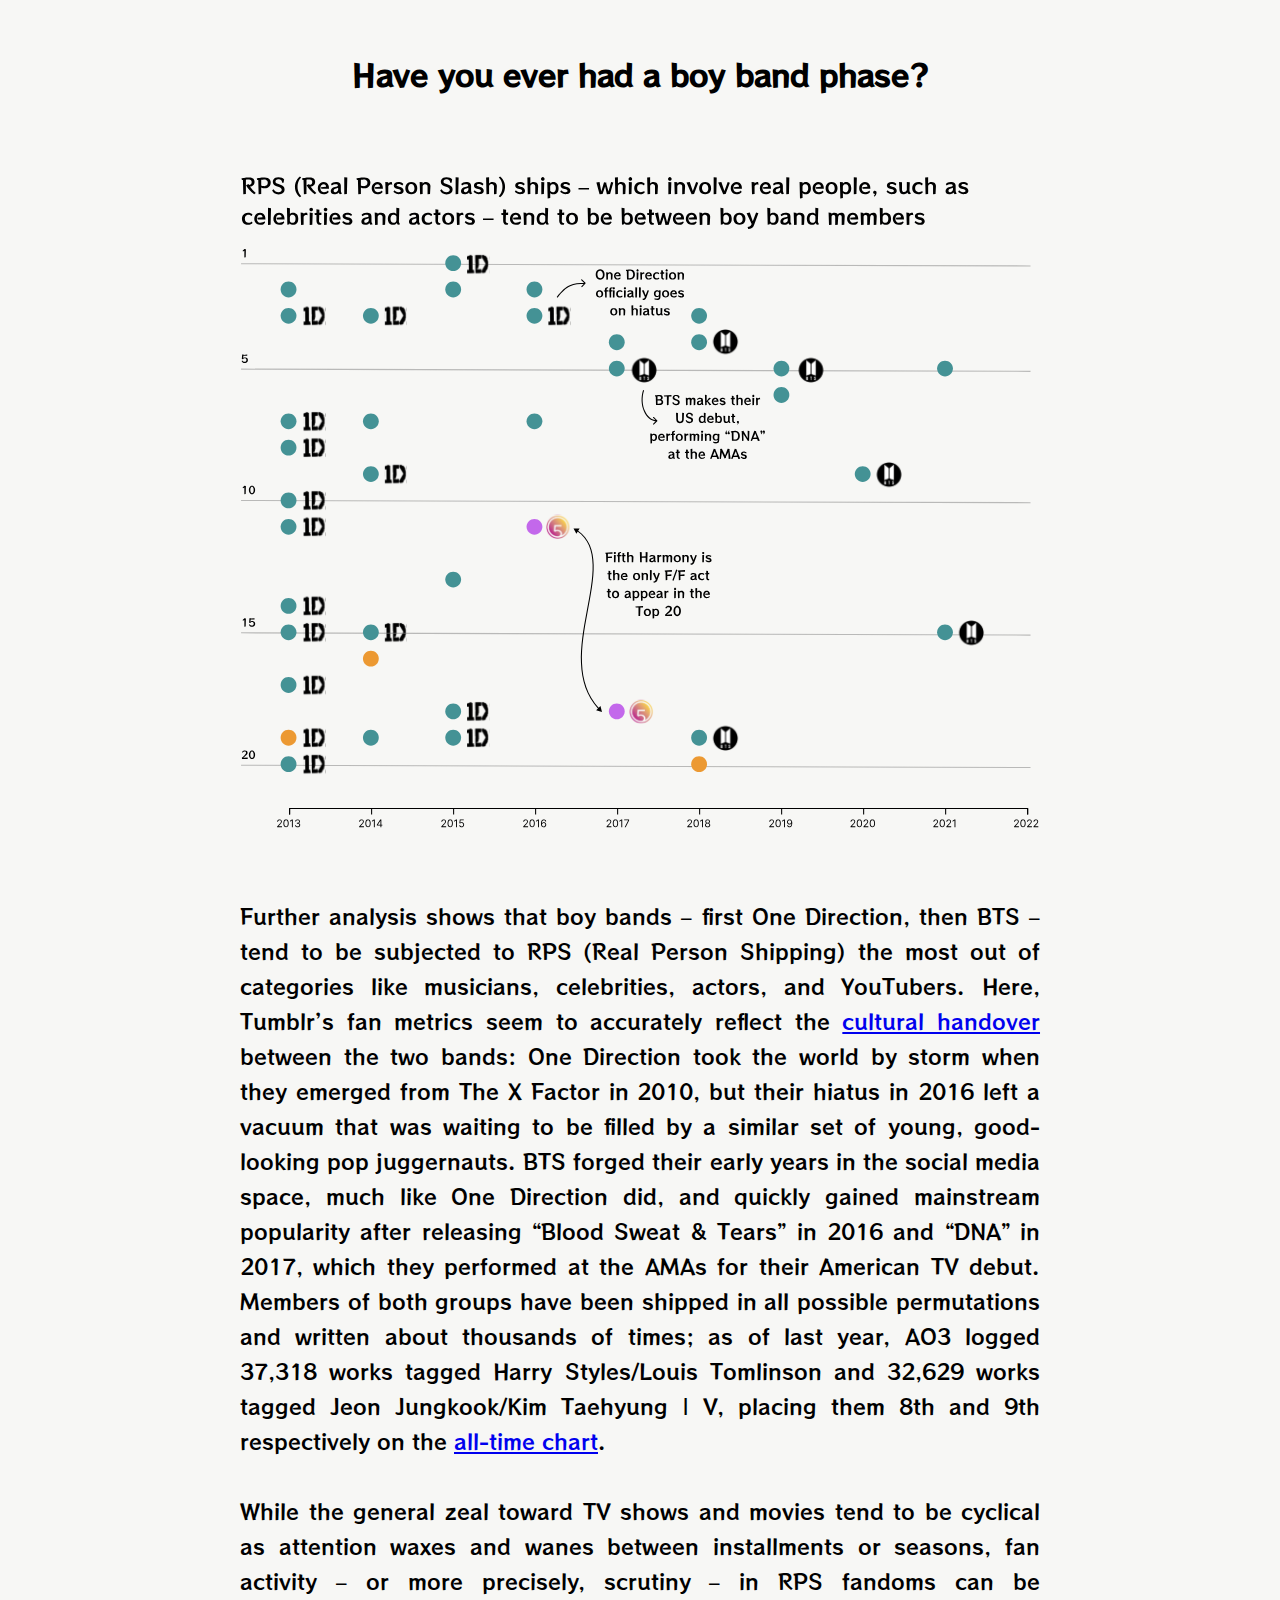
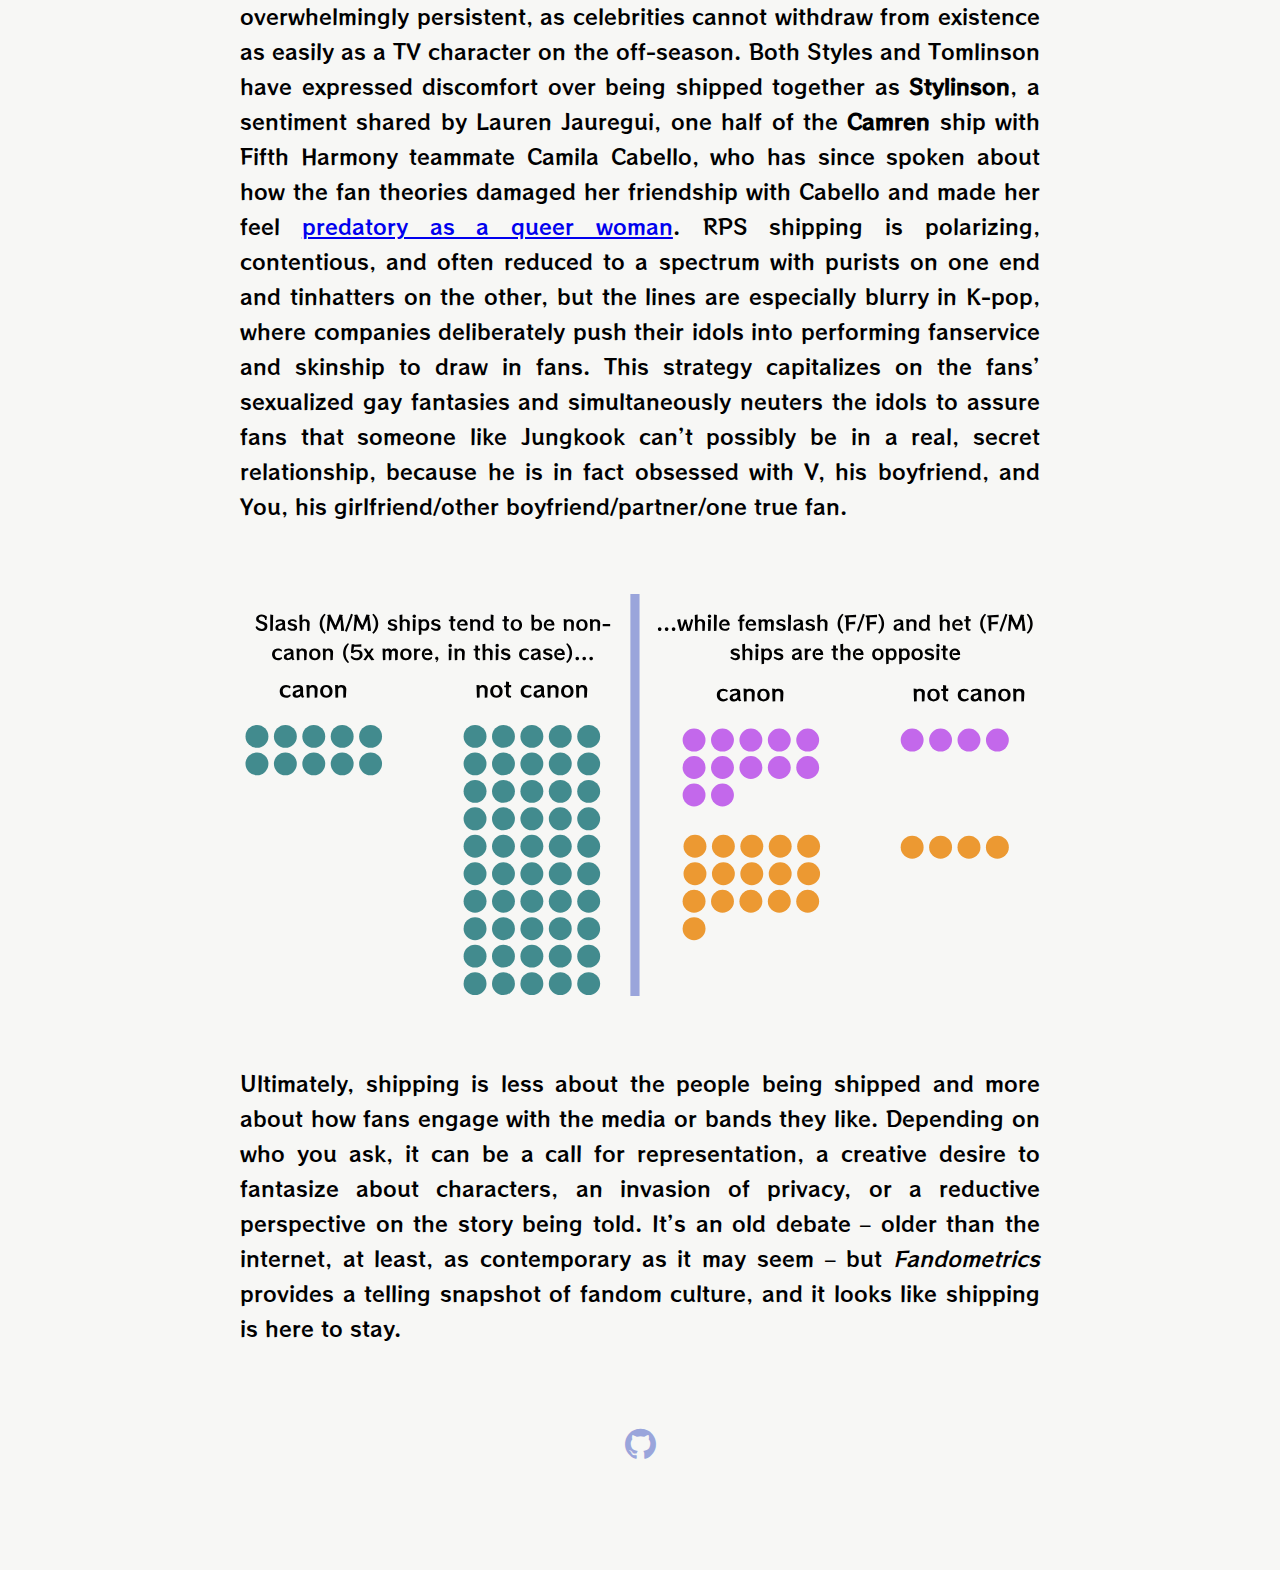
==== commit a80c967e: "update" ====
--- a/index.html
+++ b/index.html
@@ -22,15 +22,14 @@
 		<img src = "./images/tumblr gif crop.gif">
 		</div>
 			<div class="intro">
-				<p class="medium">An Analysis of Shipping Trends on Tumblr (in progress)</p>
-                <!-- <p class="subheader"><i>Why do people want to see two straight men kiss on screen so badly?</i></p> -->
+				<p class="medium">An Analysis of Shipping Trends on Tumblr</p>
 				<br>
 				<p class="byline">By Florina Sutanto</p>
             </div>
 
 		<div>
             <!-- <h3 class = "section-header"> End of an Era  </h3> -->
-			<p class="main-body">In November 2020, deep into the first year of the pandemic, two subjects took the internet by storm: the impending results of the presidential election, and Destiel finally becoming canon in the worst, most non-committal way possible. While the former marked the beginning of a new historic era for the United States, the latter closed a 15-year chapter of the cult classic show <i>Supernatural</i>, which follows brothers Sam and Dean as they hunt monsters and demons across the country. Dean’s relationship with the angel Castiel (yeah, there are angels in this too. ‘God’ in this show is a guy named Chuck) has been dissected a million times over by fans, academics, and even <a href="https://fangasmthebook.com/2014/04/07/fandom-passion-and-supernatural-a-chat-with-misha-collins/">the cast themselves</a>, particularly on the issue of queerbaiting: “an exploitative tactic used to draw in fans ("baiting" them), and then further marginalize them through textual denials of the subtext the narrative deliberately cultivated.” <a href="https://www.vox.com/2016/9/4/12534818/harry-potter-cursed-child-rowling-queerbaiting">(Vox, 2016)</a> The show experienced something of a cultural revolution and a subsequent increase in ratings when fans (a lot of whom were queer and female) took interest in the Dean/Castiel (shortened to ‘Destiel’) relationship and built an explosive fandom out of it, one that has been going strong for <a href="https://www.vox.com/culture/21578512/supernatural-series-finale-recap-review-what-happened-dean-destiel-memes">over a decade</a>. Then, in the penultimate episode of the final season, after years of winking at the audience with meta references to the fan-favorite ship, the show confirmed Castiel's feelings for Dean....right before <span class="spoiler2">Castiel sacrifices himself for Dean and Dean dies of a mortal wound. Ouch.</a></span> (spoilers)
+			<p class="main-body">In November 2020, deep into the first year of the pandemic, two subjects took the internet by storm: the impending results of the presidential election, and Destiel finally becoming canon in the worst, most non-committal way possible. While the former marked the beginning of a new historic era for the United States, the latter closed a 15-year chapter of the cult classic show <i>Supernatural</i>, which follows brothers Sam and Dean as they hunt monsters and demons across the country. Dean’s relationship with the angel Castiel (yeah, there are angels in this too. ‘God’ in this show is a guy named Chuck) has been dissected a million times over by fans, academics, and even <a href="https://fangasmthebook.com/2014/04/07/fandom-passion-and-supernatural-a-chat-with-misha-collins/">the cast themselves</a>. The show experienced something of a cultural revolution and a subsequent increase in ratings when fans (a lot of whom were queer and female) took interest in the Dean/Castiel (shortened to ‘Destiel’) relationship and built an explosive fandom out of it, one that has been going strong for <a href="https://www.vox.com/culture/21578512/supernatural-series-finale-recap-review-what-happened-dean-destiel-memes">over a decade</a>. Then, in the penultimate episode of the final season, after years of winking at the audience with meta references to the fan-favorite ship, the show confirmed Castiel's feelings for Dean....right before <span class="spoiler2">Castiel sacrifices himself for Dean and Dean dies of a mortal wound. Ouch.</a></span> (spoilers)
             </p>
         </div>
 
@@ -158,13 +157,7 @@
 		</div>
 
         <div>
-            <p class="main-body">text</p>
-        </div>
-
-		
-
-        <div>
-            <p class="main-body">text</p>
+            <p class="main-body">Ultimately, shipping is less about the people being shipped and more about how fans engage with the media or bands they like. Depending on who you ask, it can be a call for representation, a creative desire to fantasize about characters, an invasion of privacy, or a reductive perspective on the story being told. It’s an old debate – older than the internet, at least, as contemporary as it may seem – but <i>Fandometrics</i> provides a telling snapshot of fandom culture, and it looks like shipping is here to stay.</p>
         </div>
 
 		<link rel="stylesheet" href="https://maxcdn.bootstrapcdn.com/font-awesome/4.4.0/css/font-awesome.min.css">
@@ -173,12 +166,6 @@
 			<a href="https://github.com/retrospatial/tumblr-fandometrics" title="github" target="_blank">
 				<i class="fa fa-github" style="font-size:36px; text-align: center; color:#9AA5DB"></i><br/>
 			</a>	
-            <!-- <b> Sources: </b><br/>
-            “Crossword Editor Opens the Door to Innovation across the Board Shortz Story.” Baltimore Sun, https://www.baltimoresun.com/news/bs-xpm-1993-11-22-1993326127-story.html. <br/>
-            “In the CROSS-FIRE.” Chicago Tribune, https://www.chicagotribune.com/news/ct-xpm-1993-11-07-9311080002-story.html. <br/>
-            Aronow, Isaac. “How Word Lists Help - or Hurt - Crossword Puzzles.” The New York Times, The New York Times, 6 Oct. 2021, https://www.nytimes.com/2021/10/06/crosswords/wordlists-for-constructing-puzzles.html. <br/>
-            Zhou, Yanchun, and Yanhong Fan. “Home-Academy Publication.” Home-Academy Publication, Changchun University of Science and Technology, Changchun, China, https://academypublication.com/. <br/>
-        “Unpack.” GRAMMARIST, 16 Apr. 2022, https://grammarist.com/new-words/unpack/. <br/> -->
 
 	    </p>
 
--- a/style.css
+++ b/style.css
@@ -198,6 +198,7 @@
 
 
 #svg {
+    width: 100%;
     max-width: 800px;
     margin: 0 auto;
     display: flex;
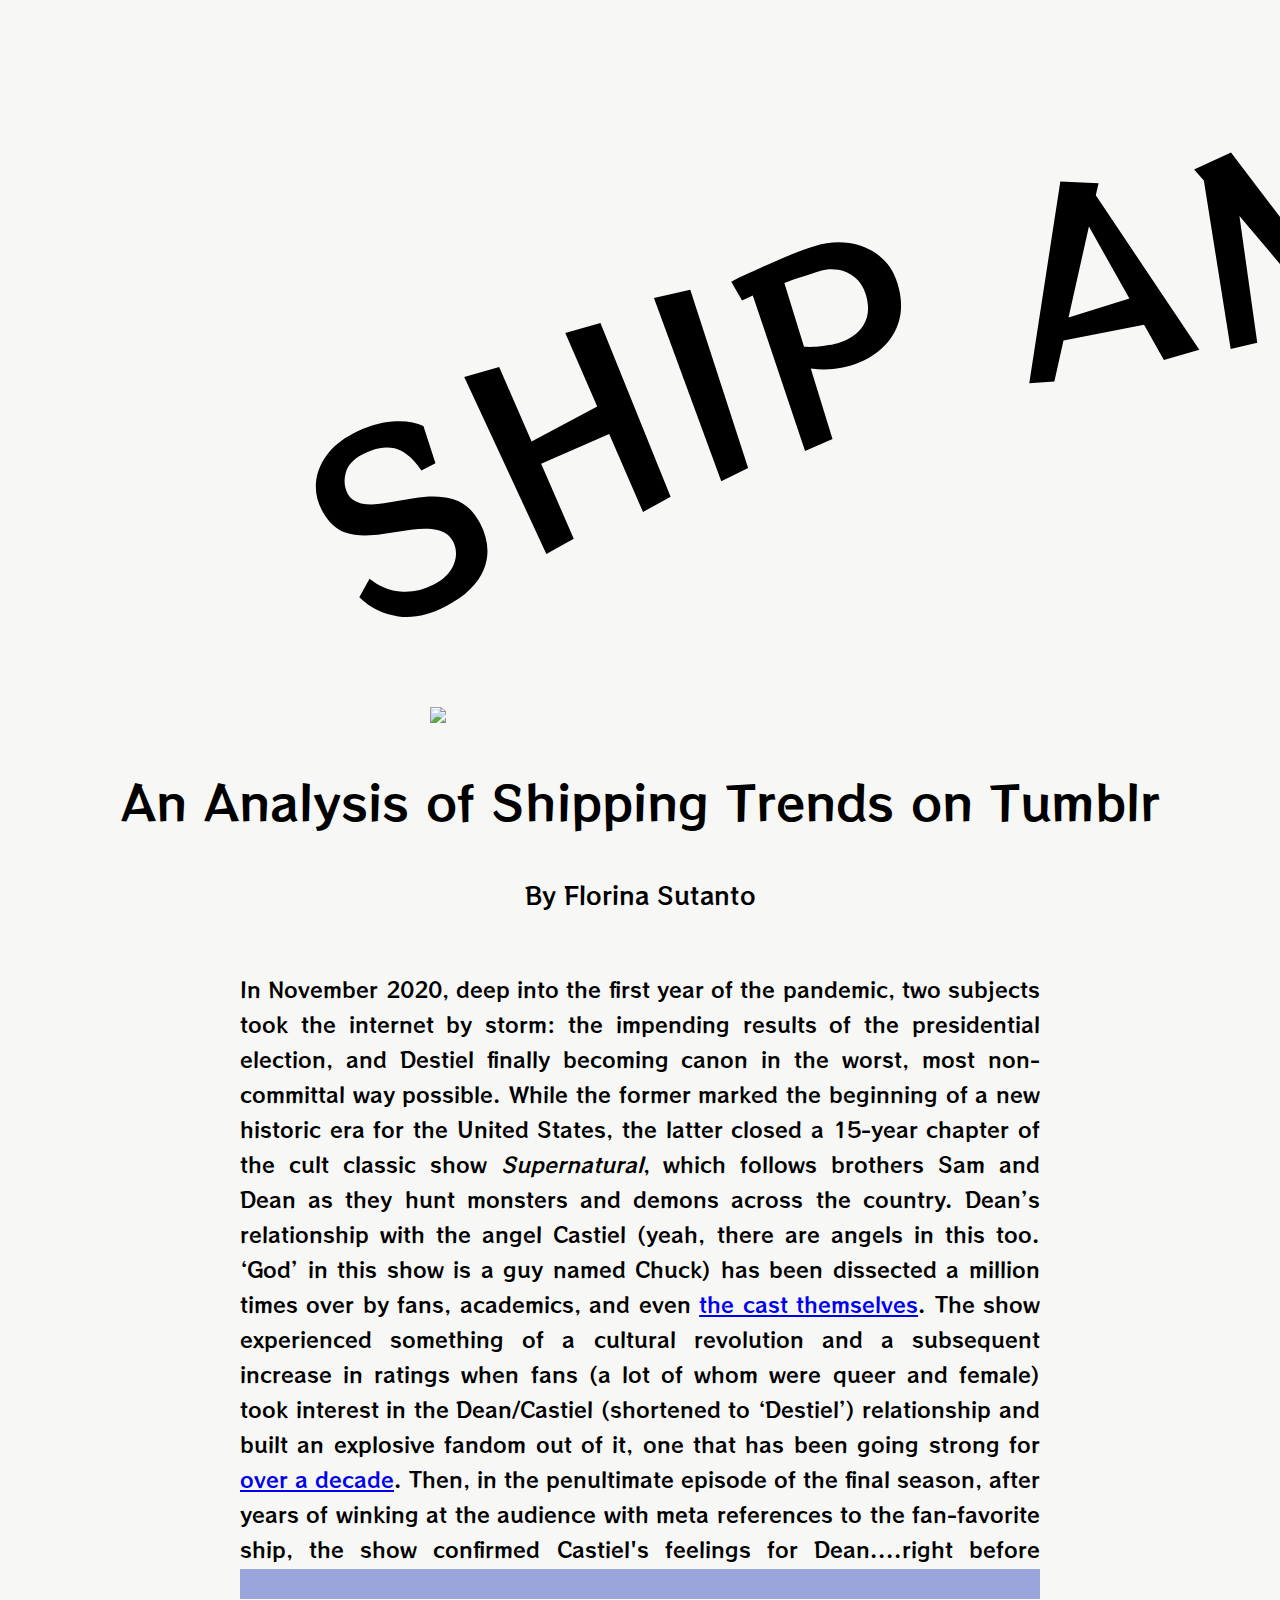
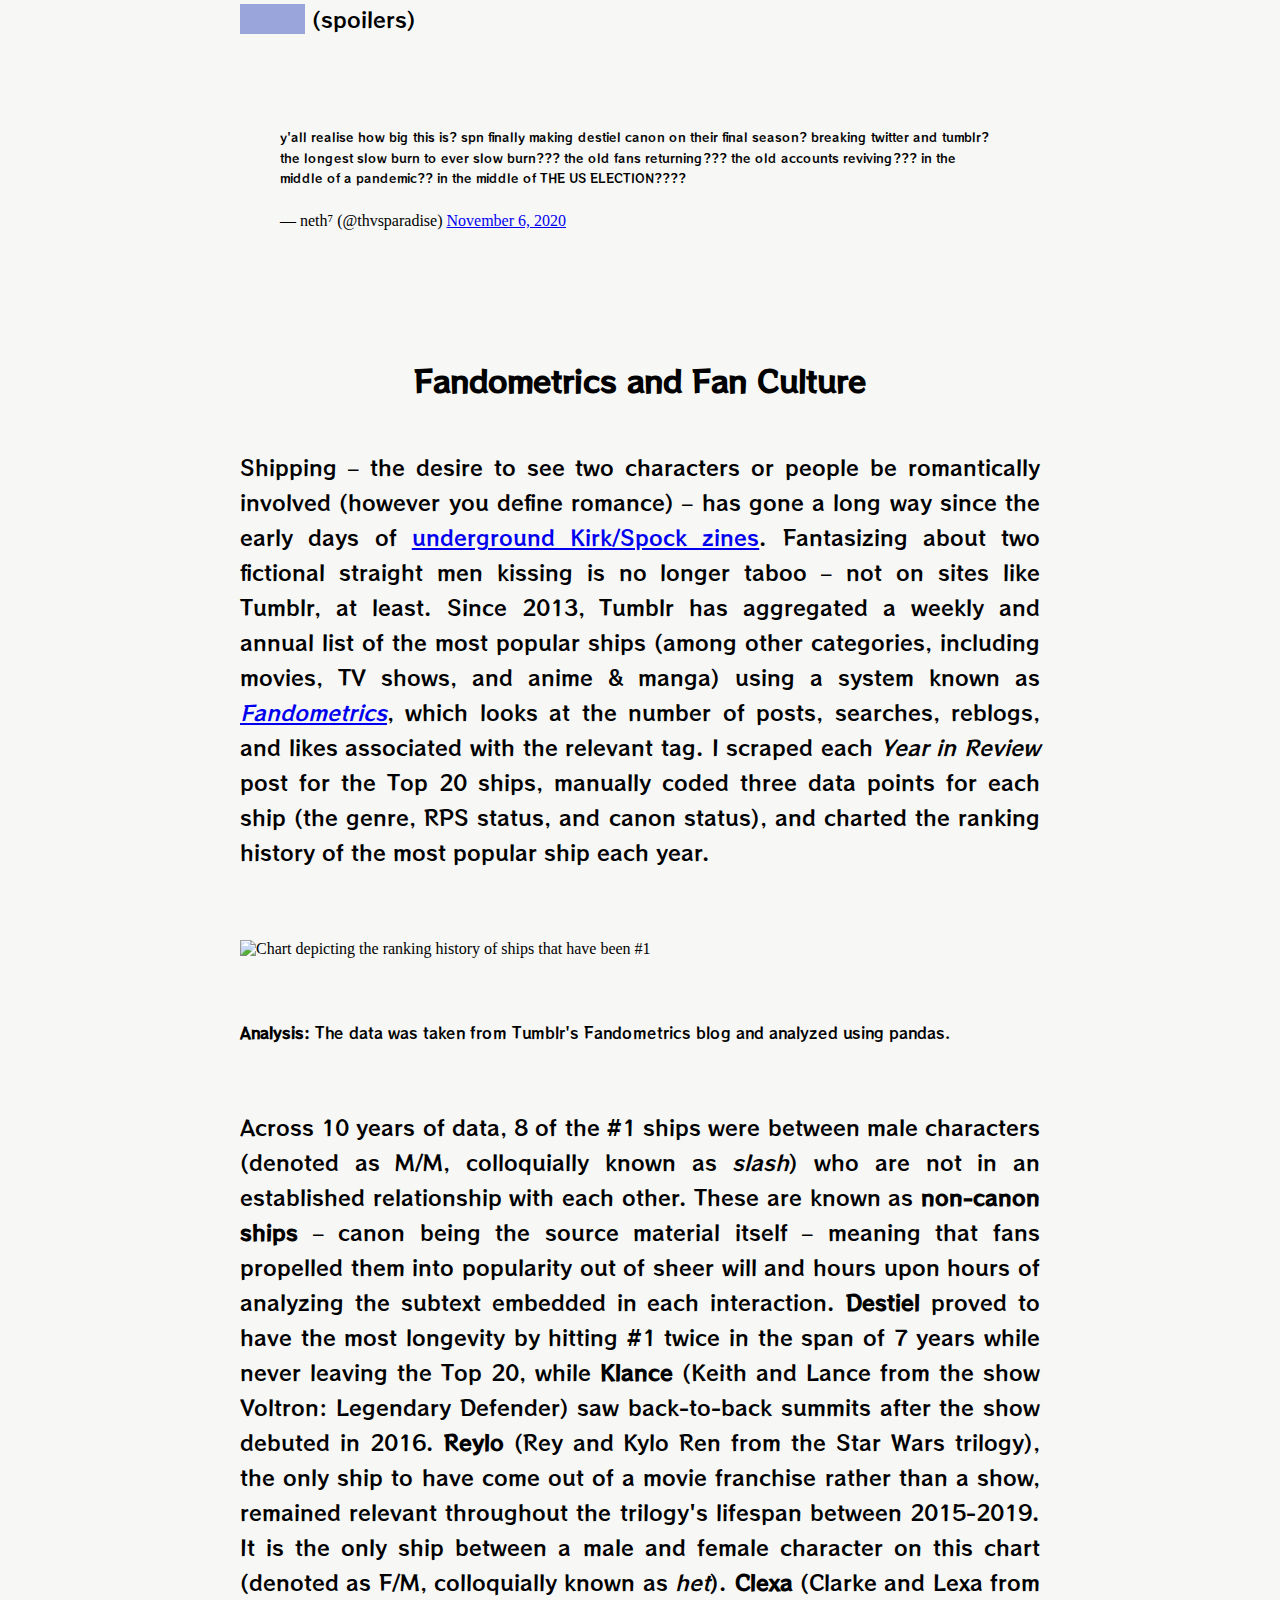
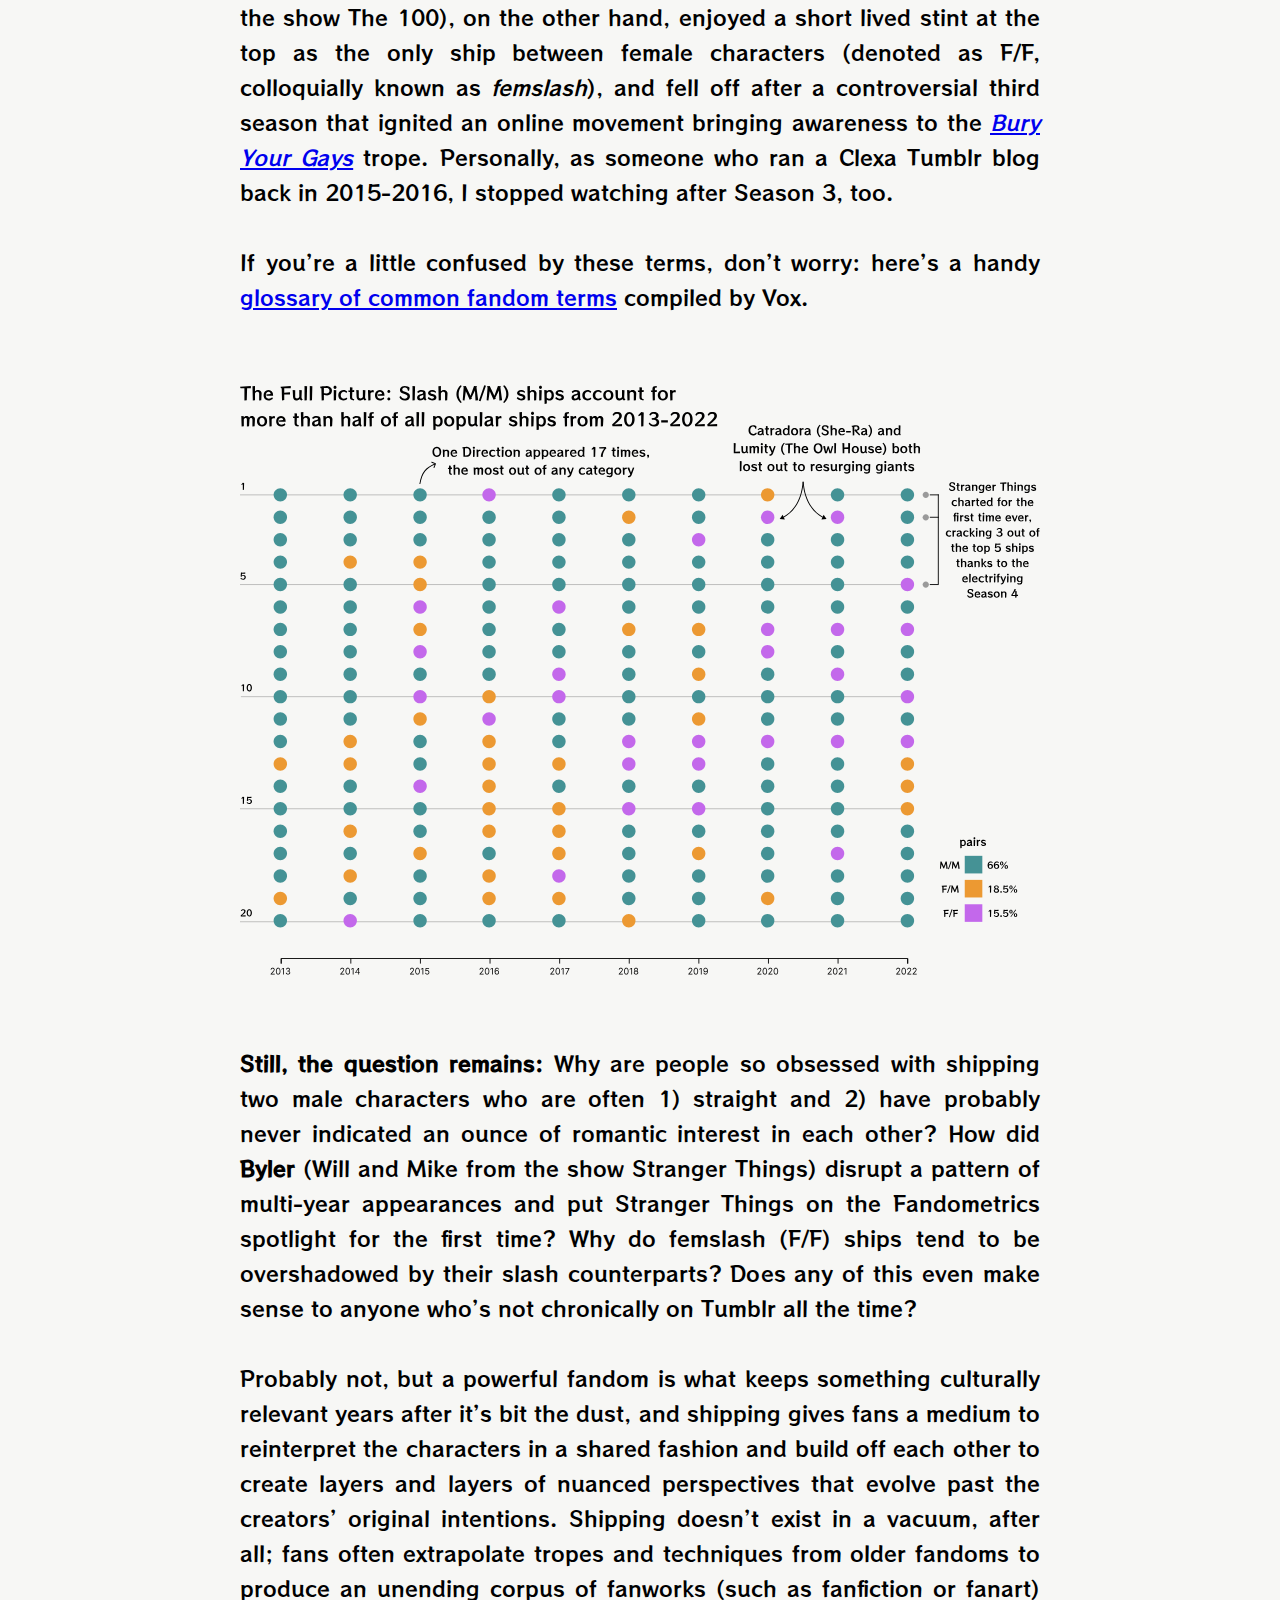
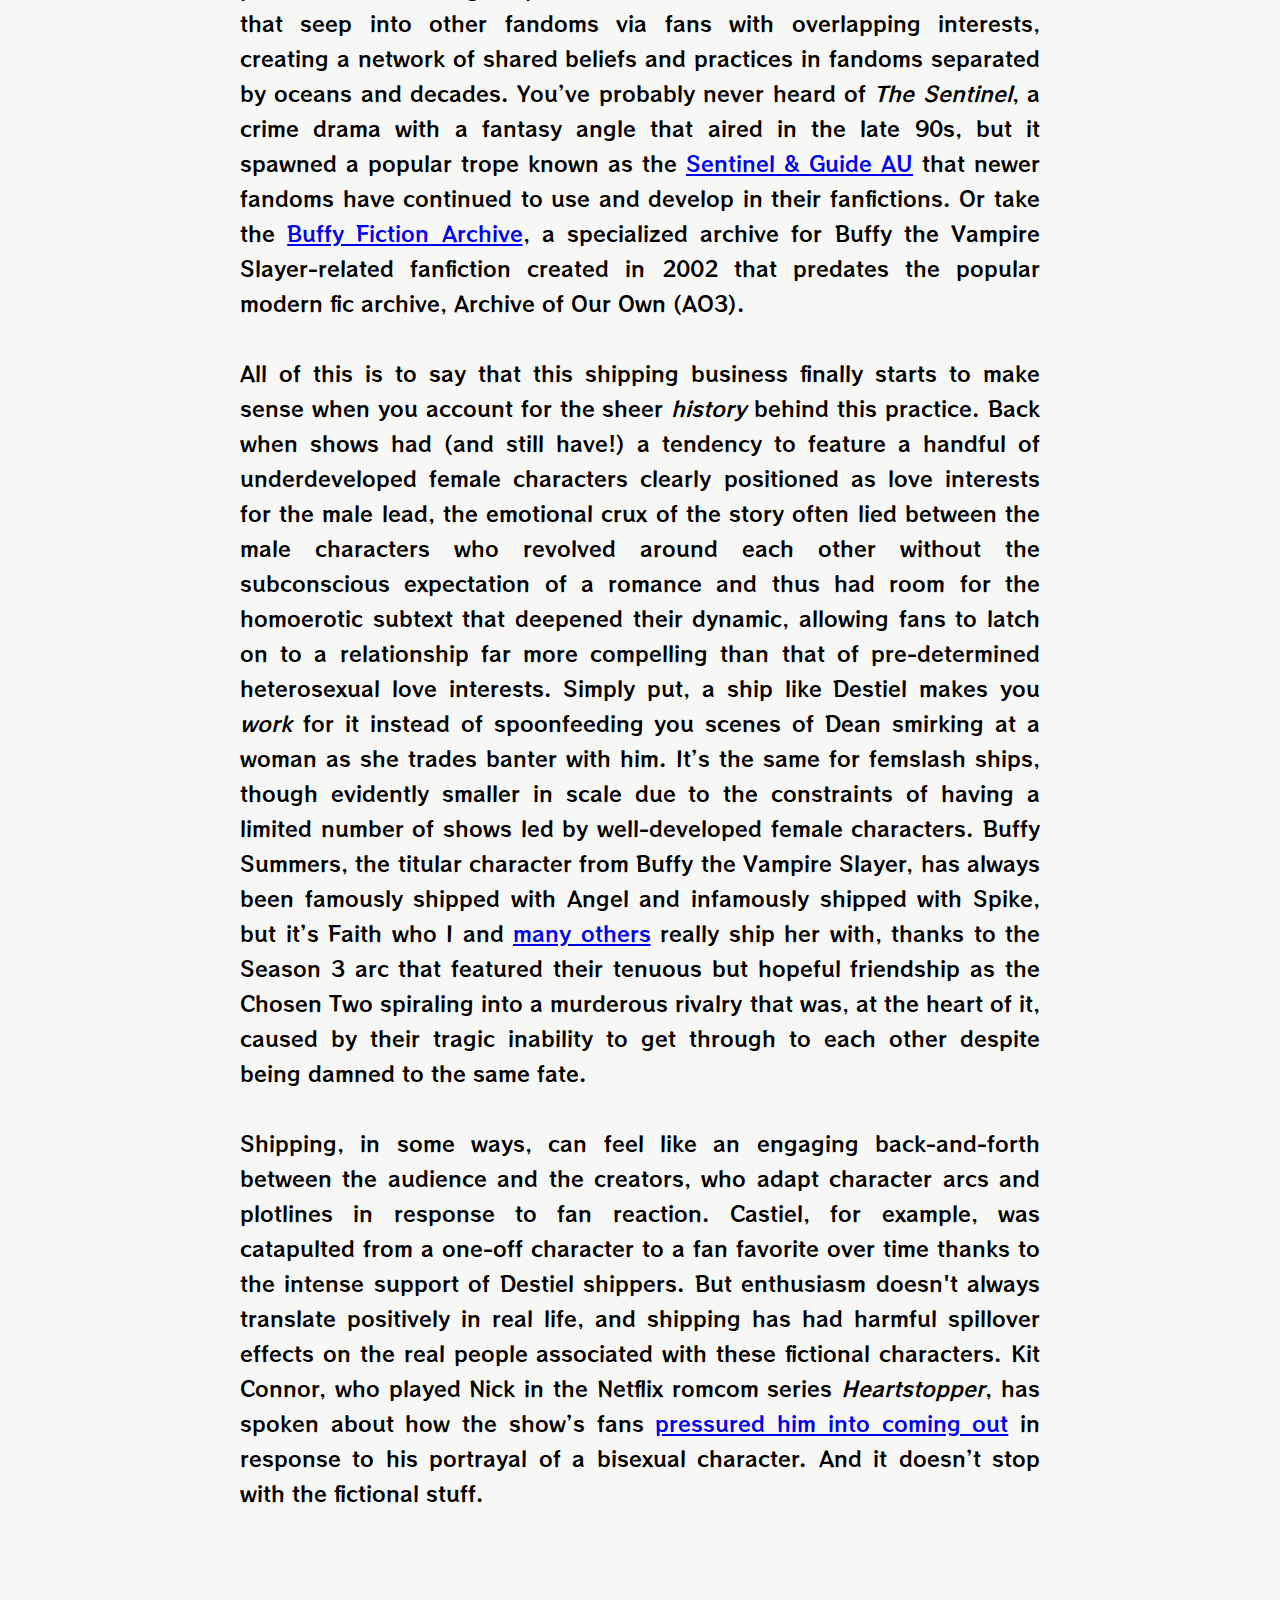
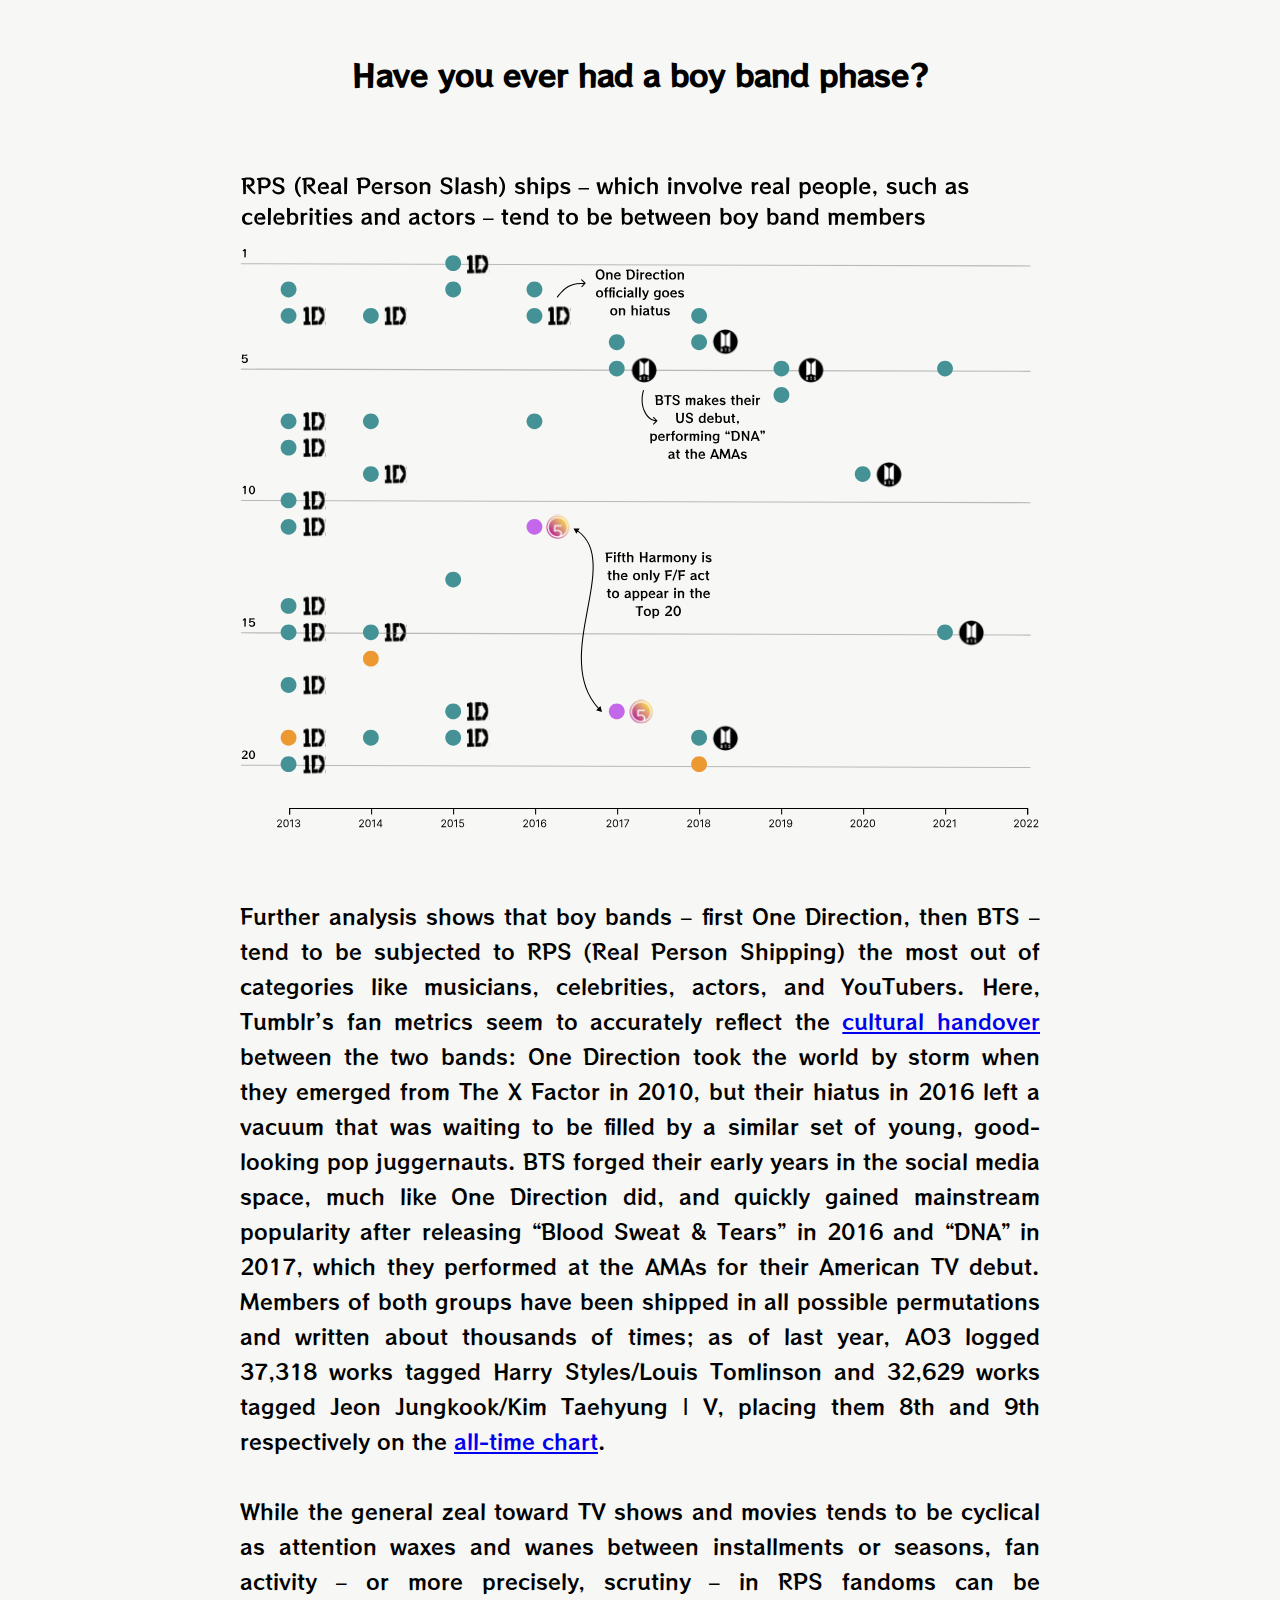
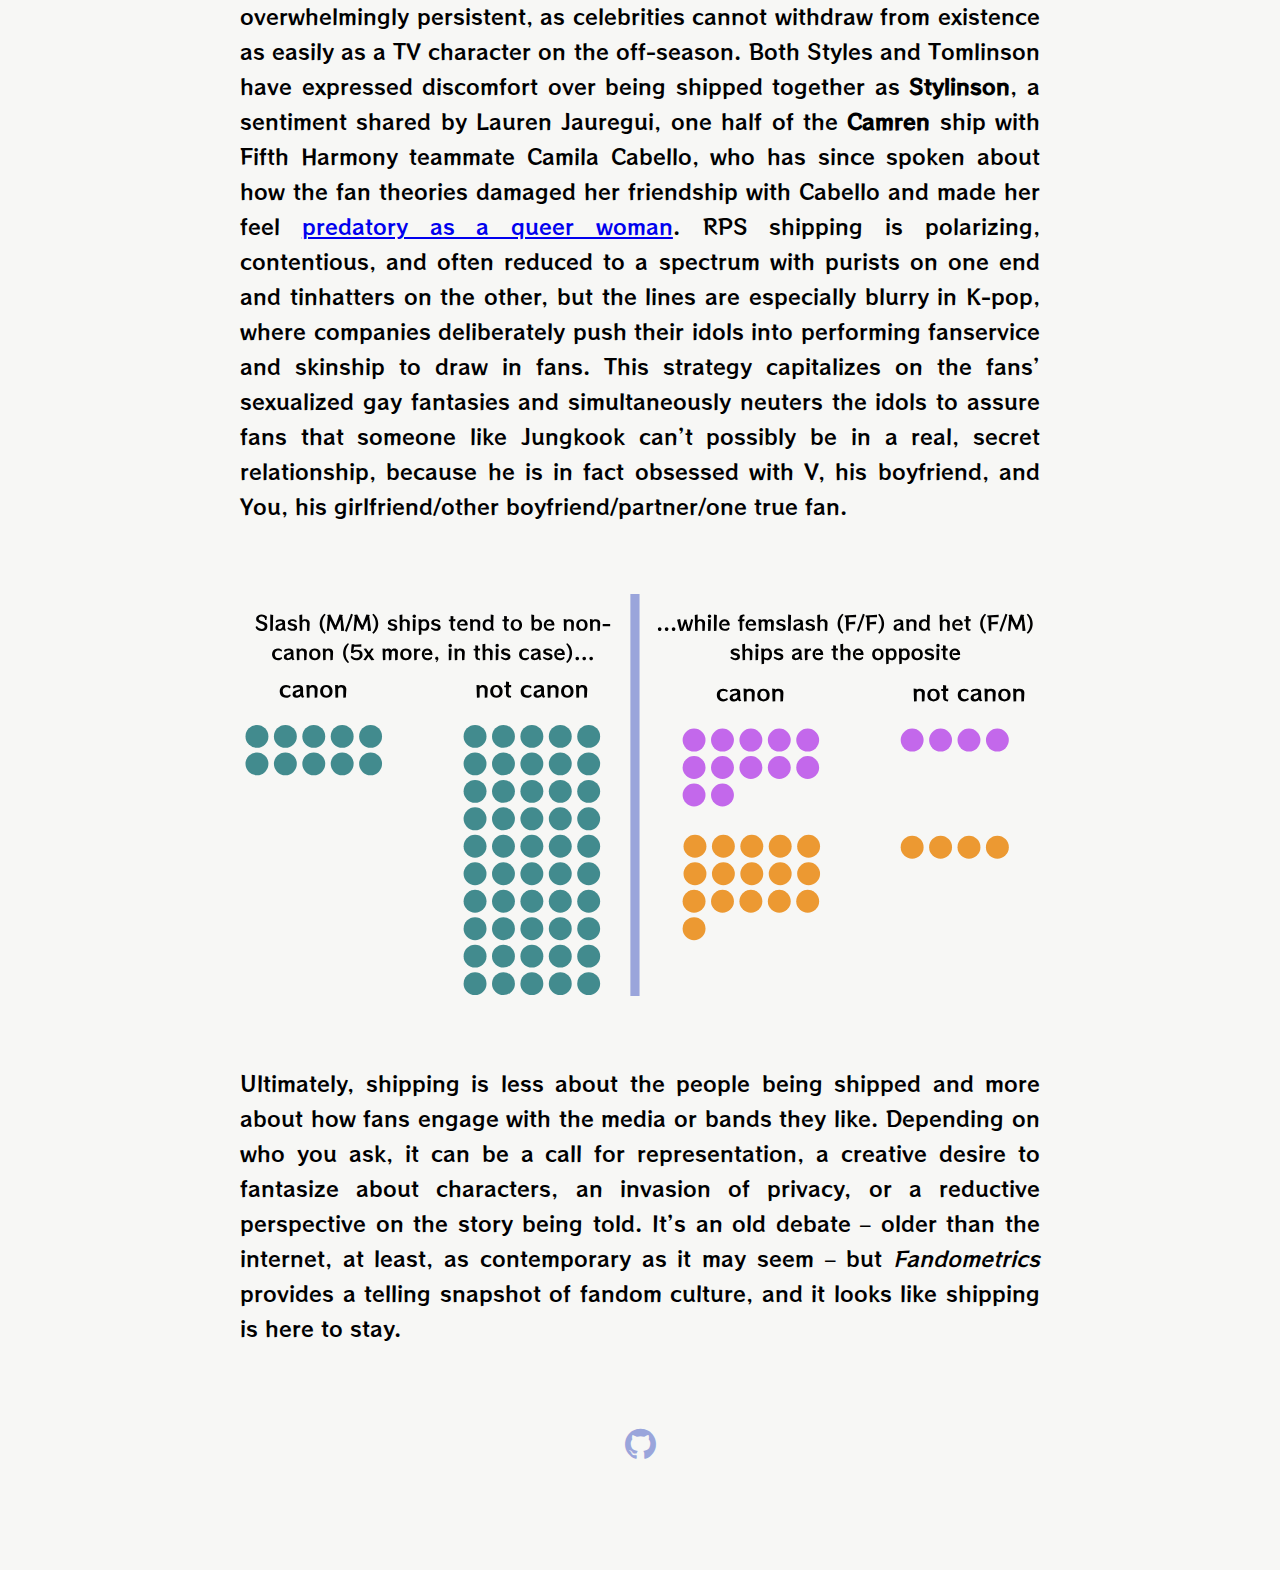
==== commit 2914d795: "update" ====
--- a/index.html
+++ b/index.html
@@ -106,14 +106,6 @@
 			All of this is to say that this shipping business finally starts to make sense when you account for the sheer <i>history</i> behind this practice. Back when shows had (and still have!) a tendency to feature a handful of underdeveloped female characters clearly positioned as love interests for the male lead, the emotional crux of the story often lied between the male characters who revolved around each other without the subconscious expectation of a romance and thus had room for the homoerotic subtext that deepened their dynamic, allowing fans to latch on to a relationship far more compelling than that of pre-determined heterosexual love interests. Simply put, a ship like Destiel makes you <i>work</i> for it instead of spoonfeeding you scenes of Dean smirking at a woman as she trades banter with him. It’s the same for femslash ships, though evidently smaller in scale due to the constraints of having a limited number of shows led by well-developed female characters. Buffy Summers, the titular character from Buffy the Vampire Slayer, has always been famously shipped with Angel and infamously shipped with Spike, but it’s Faith who I and <a href=”https://chosentwofanfic.com/browse.php?type=recent”>many others</a> really ship her with, thanks to the Season 3 arc that featured their tenuous but hopeful friendship as the Chosen Two spiraling into a murderous rivalry that was, at the heart of it, caused by their tragic inability to get through to each other despite being damned to the same fate.
 			<br><br>
 			Shipping, in some ways, can feel like an engaging back-and-forth between the audience and the creators, who adapt character arcs and plotlines in response to fan reaction. Castiel, for example, was catapulted from a one-off character to a fan favorite over time thanks to the intense support of Destiel shippers. But enthusiasm doesn't always translate positively in real life, and shipping has had harmful spillover effects on the real people associated with these fictional characters. Kit Connor, who played Nick in the Netflix romcom series <i>Heartstopper</i>, has spoken about how the show’s fans <a href=”https://variety.com/2023/film/news/kit-connor-explains-coming-out-bisexual-heartstopper-fan-pressure-1235663164/”>pressured him into coming out</a> in response to his portrayal of a bisexual character. And it doesn’t stop with the fictional stuff. 
-
-				<!-- <div style="display: flex; flex-direction: column; align-items: center;">
-					<img src="images/xena.png" style="margin: auto;">
-				</div>
-			<br>
-			<p class="main-body" style="text-align: center;">
-				<a href="https://lesbianmarrow.tumblr.com/post/681366659374678016/and-like-literally-why-xena-warrior-princess-was">Yep.</a>
-			</p> -->
 			
 			</div>
 			</p>
@@ -129,7 +121,7 @@
         <div>
             <p class="main-body">Further analysis shows that boy bands – first One Direction, then BTS – tend to be subjected to RPS (Real Person Shipping) the most out of categories like musicians, celebrities, actors, and YouTubers. Here, Tumblr’s fan metrics seem to accurately reflect the <a href=”https://www.independent.co.uk/arts-entertainment/music/features/one-direction-10-years-anniversary-social-media-x-factor-fandom-a9632291.html”>cultural handover</a> between the two bands: One Direction took the world by storm when they emerged from The X Factor in 2010, but their hiatus in 2016 left a vacuum that was waiting to be filled by a similar set of young, good-looking pop juggernauts. BTS forged their early years in the social media space, much like One Direction did, and quickly gained mainstream popularity after releasing “Blood Sweat & Tears” in 2016 and “DNA” in 2017, which they performed at the AMAs for their American TV debut. Members of both groups have been shipped in all possible permutations and written about thousands of times; as of last year, AO3 logged 37,318 works tagged Harry Styles/Louis Tomlinson and 32,629 works tagged Jeon Jungkook/Kim Taehyung | V, placing them 8th and 9th respectively on the <a href=”https://archiveofourown.org/works/40795074/chapters/102219135>all-time chart</a>. 
 			<br><br>
-			While the general zeal toward TV shows and movies tend to be cyclical as attention waxes and wanes between installments or seasons, fan activity – or more precisely, scrutiny – in RPS fandoms can be overwhelmingly persistent, as celebrities cannot withdraw from existence as easily as a TV character on the off-season. Both Styles and Tomlinson have expressed discomfort over being shipped together as <b>Stylinson</b>, a sentiment shared by Lauren Jauregui, one half of the <b>Camren</b> ship with Fifth Harmony teammate Camila Cabello, who has since spoken about how the fan theories damaged her friendship with Cabello and made her feel <a href=”https://www.glamour.com/story/lauren-jauregui-says-those-camila-cabello-relationship-rumors-were-so-traumatizing”>predatory as a queer woman</a>. RPS shipping is polarizing, contentious, and often reduced to a spectrum with purists on one end and tinhatters on the other, but the lines are especially blurry in K-pop, where companies deliberately push their idols into performing fanservice and skinship to draw in fans. This strategy capitalizes on the fans’ sexualized gay fantasies and simultaneously neuters the idols to assure fans that someone like Jungkook can’t possibly be in a real, secret relationship, because he is in fact obsessed with V, his boyfriend, and You, his girlfriend/other boyfriend/partner/one true fan. 
+			While the general zeal toward TV shows and movies tends to be cyclical as attention waxes and wanes between installments or seasons, fan activity – or more precisely, scrutiny – in RPS fandoms can be overwhelmingly persistent, as celebrities cannot withdraw from existence as easily as a TV character on the off-season. Both Styles and Tomlinson have expressed discomfort over being shipped together as <b>Stylinson</b>, a sentiment shared by Lauren Jauregui, one half of the <b>Camren</b> ship with Fifth Harmony teammate Camila Cabello, who has since spoken about how the fan theories damaged her friendship with Cabello and made her feel <a href=”https://www.glamour.com/story/lauren-jauregui-says-those-camila-cabello-relationship-rumors-were-so-traumatizing”>predatory as a queer woman</a>. RPS shipping is polarizing, contentious, and often reduced to a spectrum with purists on one end and tinhatters on the other, but the lines are especially blurry in K-pop, where companies deliberately push their idols into performing fanservice and skinship to draw in fans. This strategy capitalizes on the fans’ sexualized gay fantasies and simultaneously neuters the idols to assure fans that someone like Jungkook can’t possibly be in a real, secret relationship, because he is in fact obsessed with V, his boyfriend, and You, his girlfriend/other boyfriend/partner/one true fan. 
 				</p>
         </div>
 
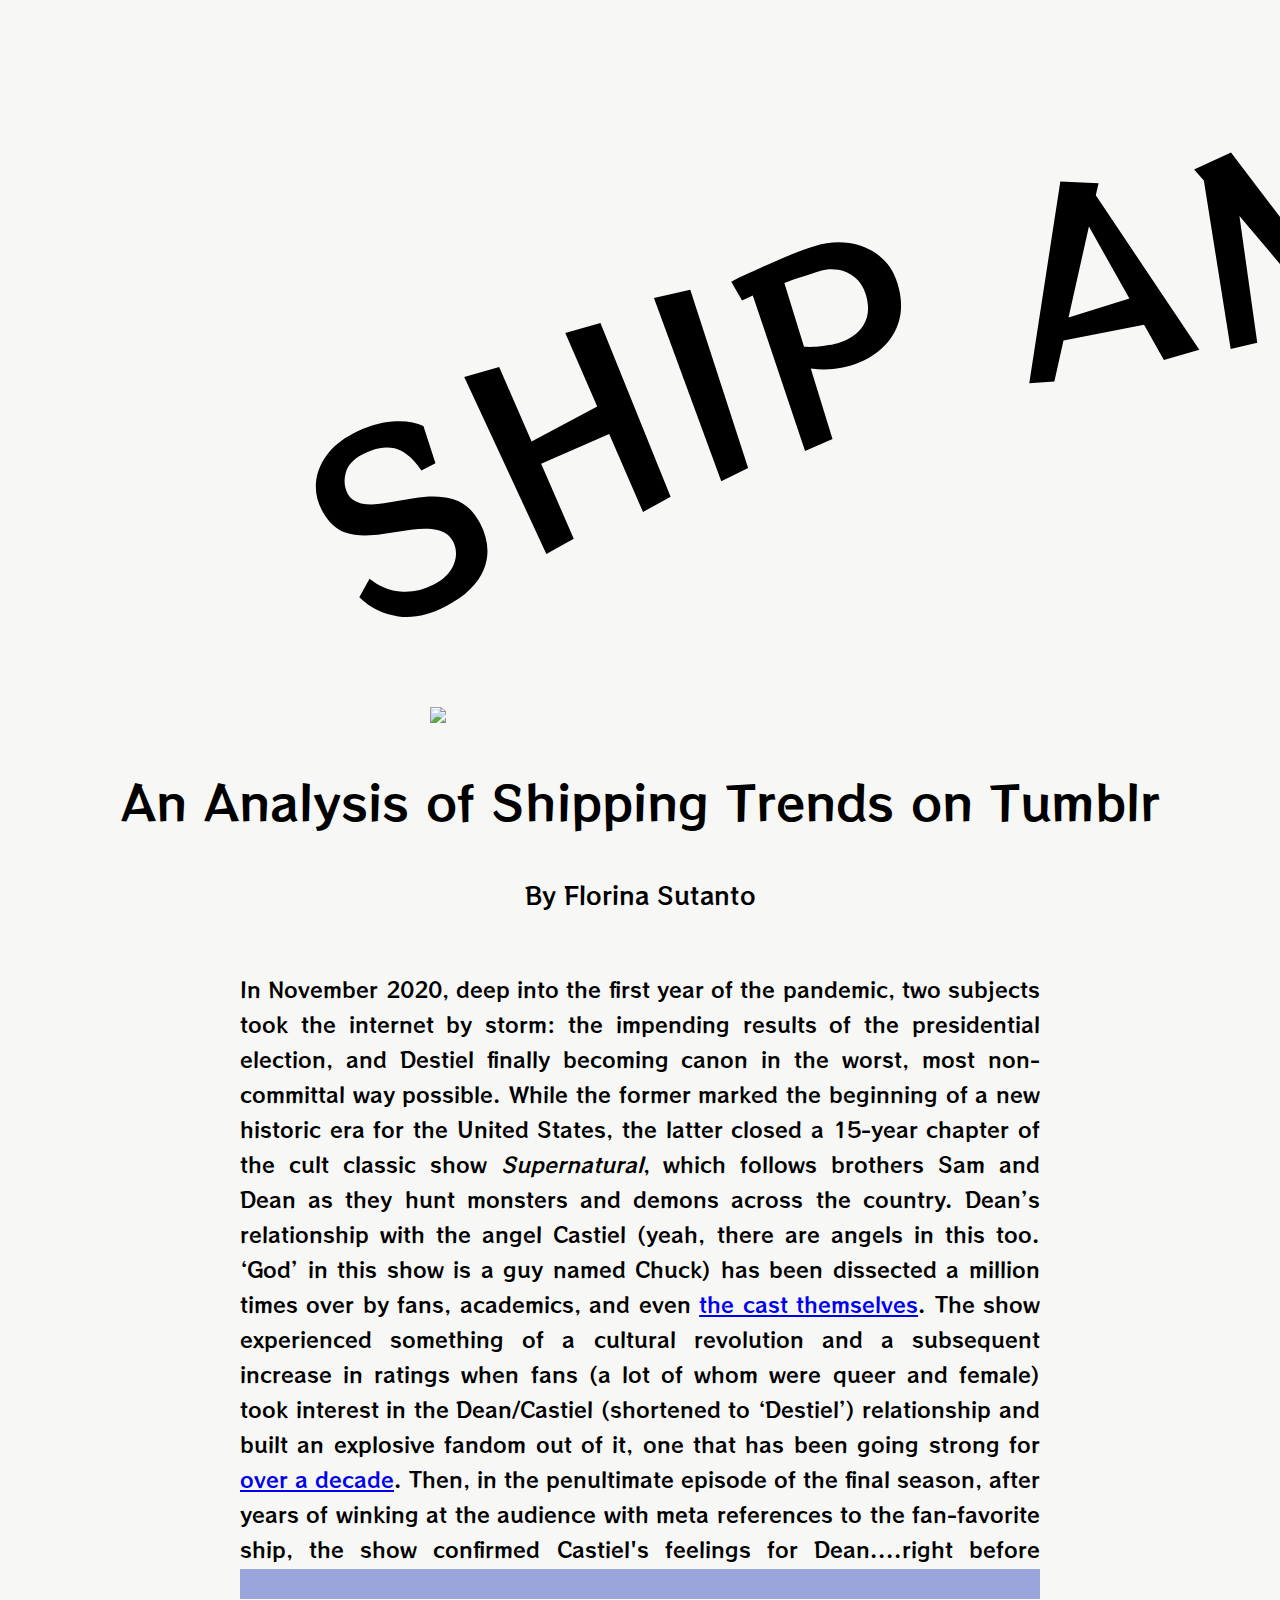
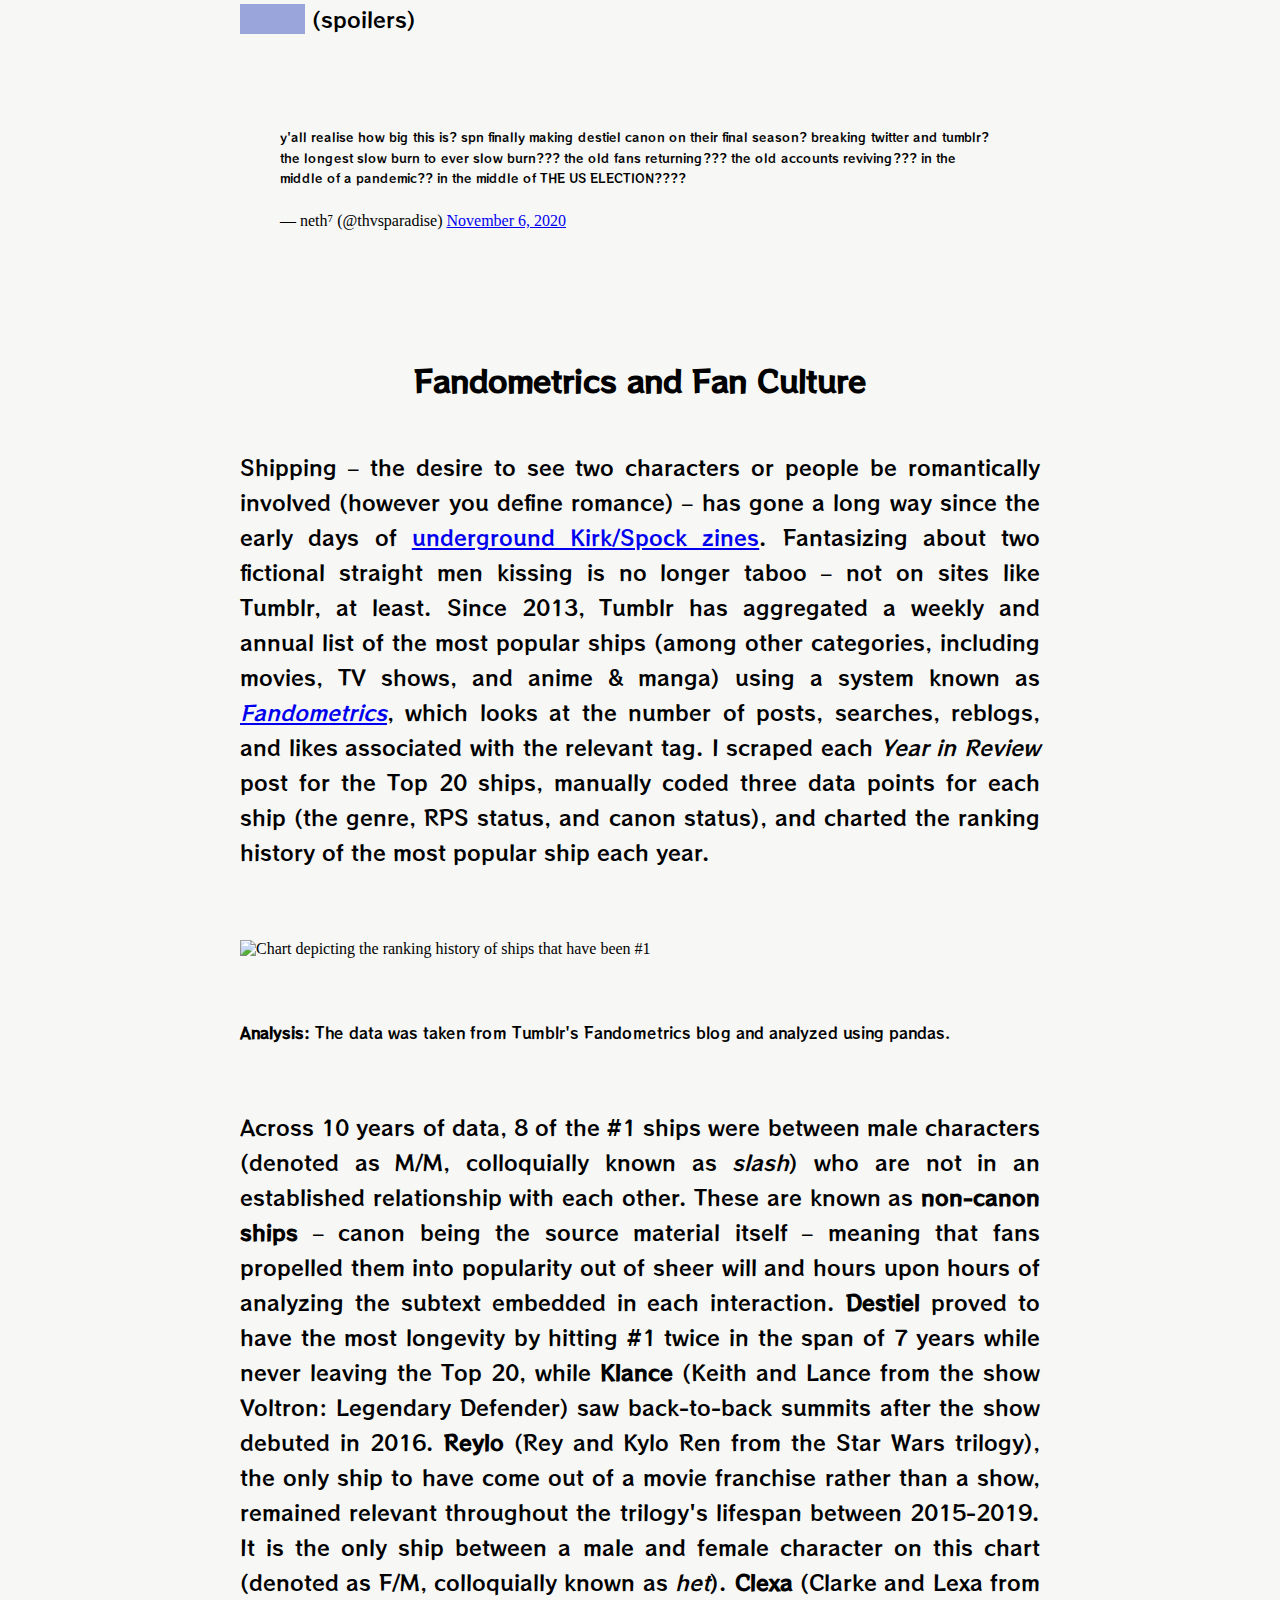
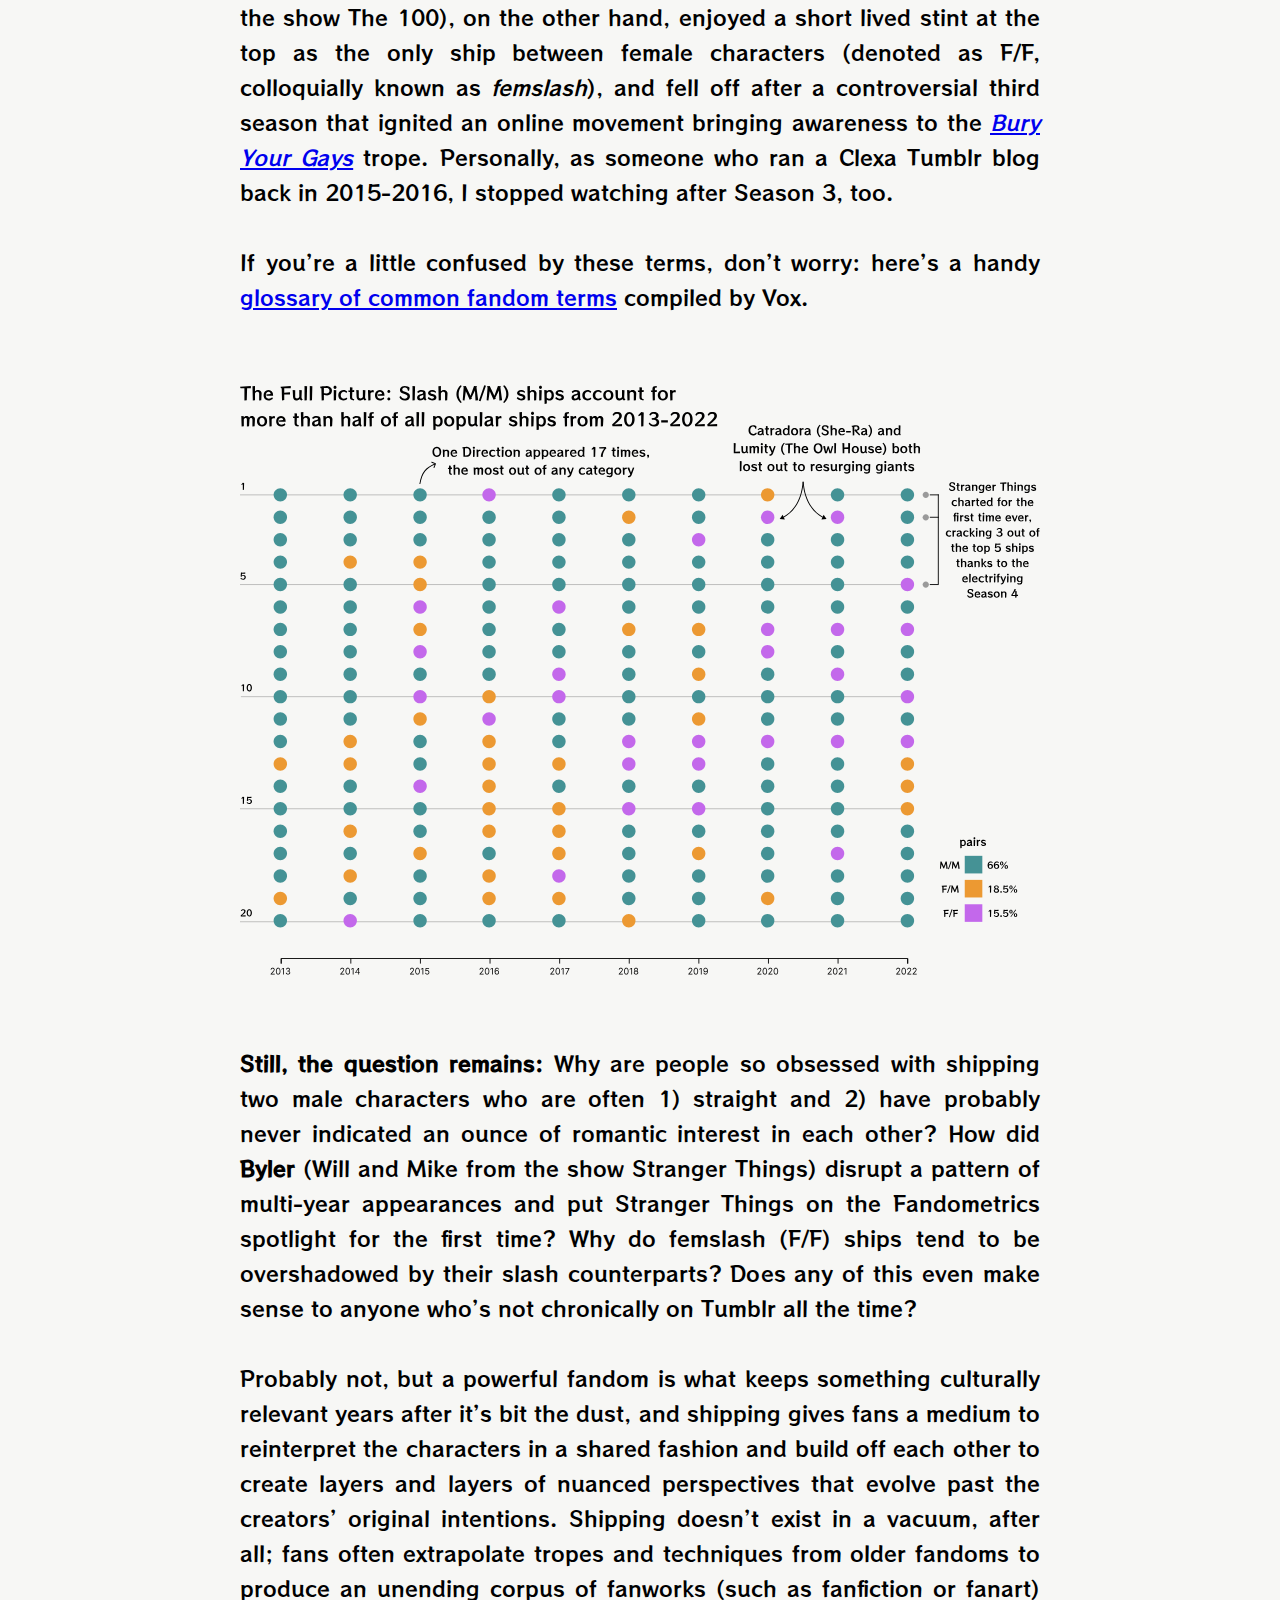
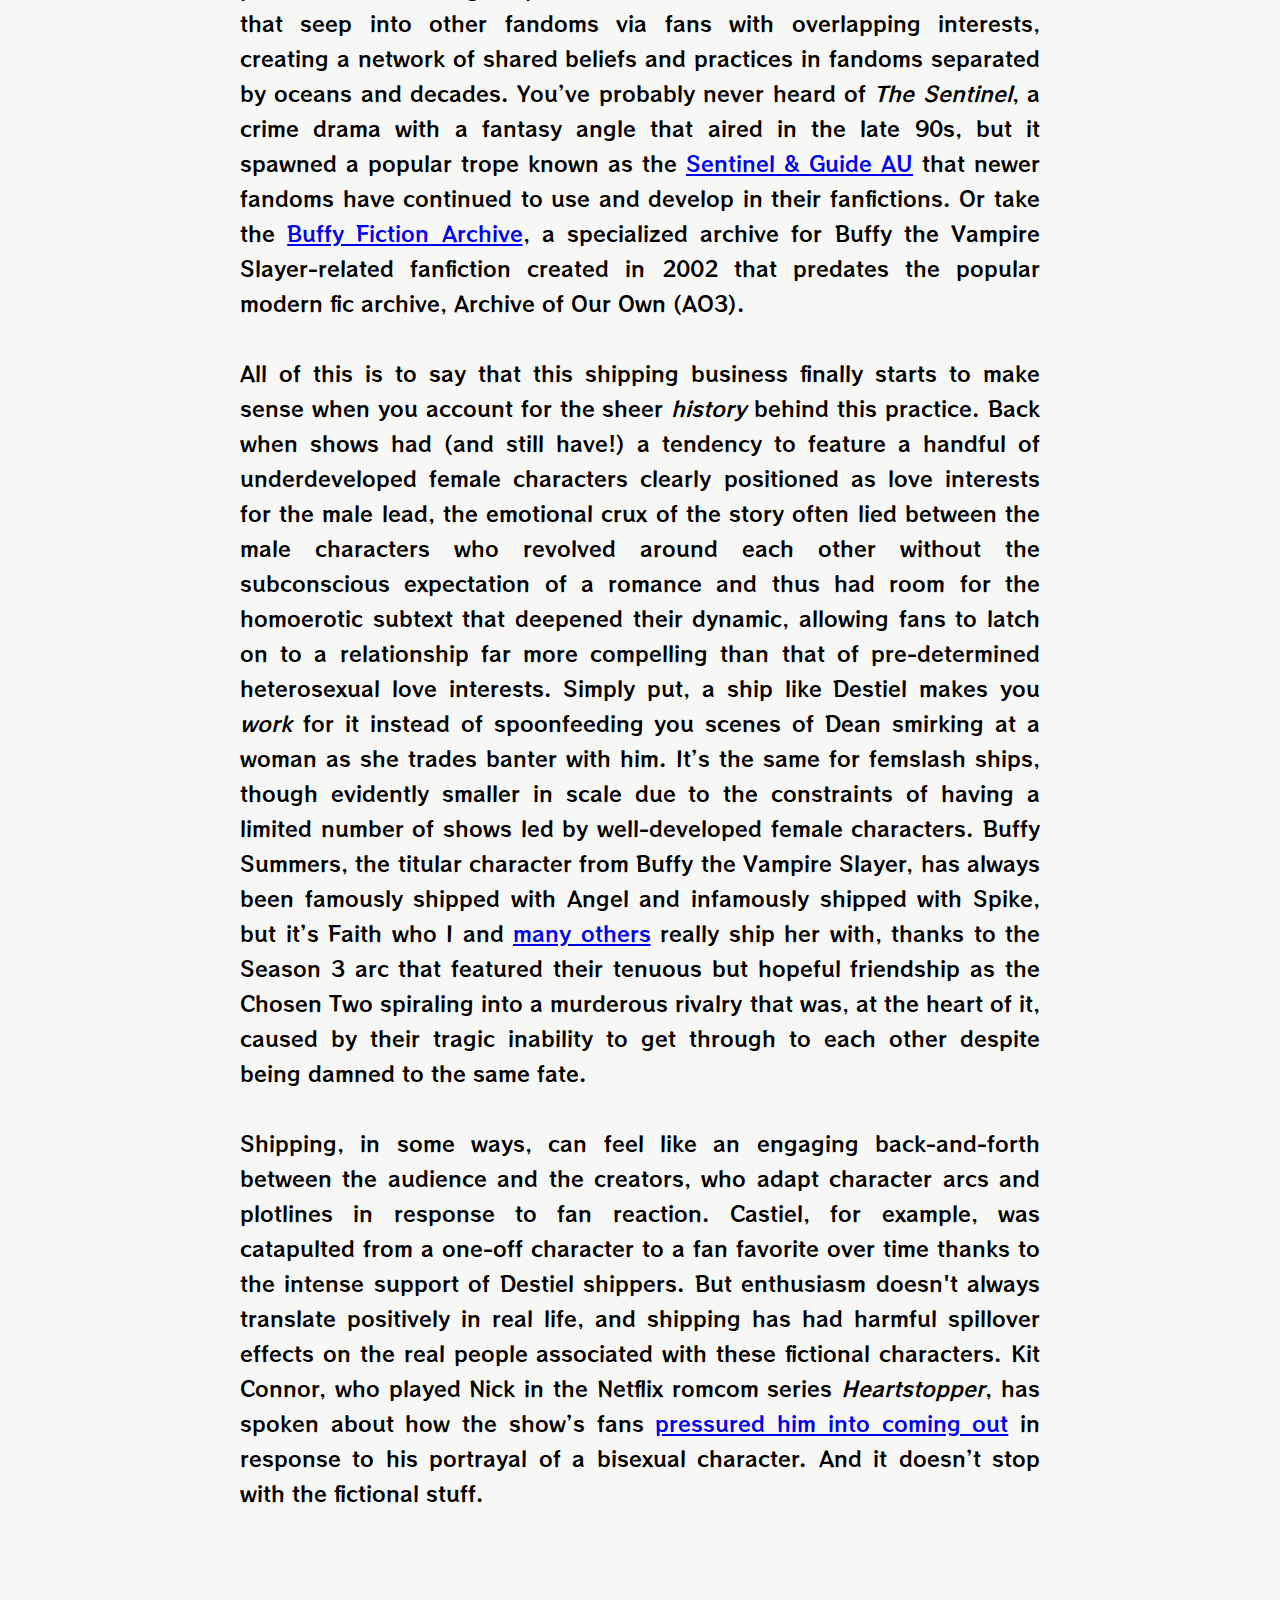
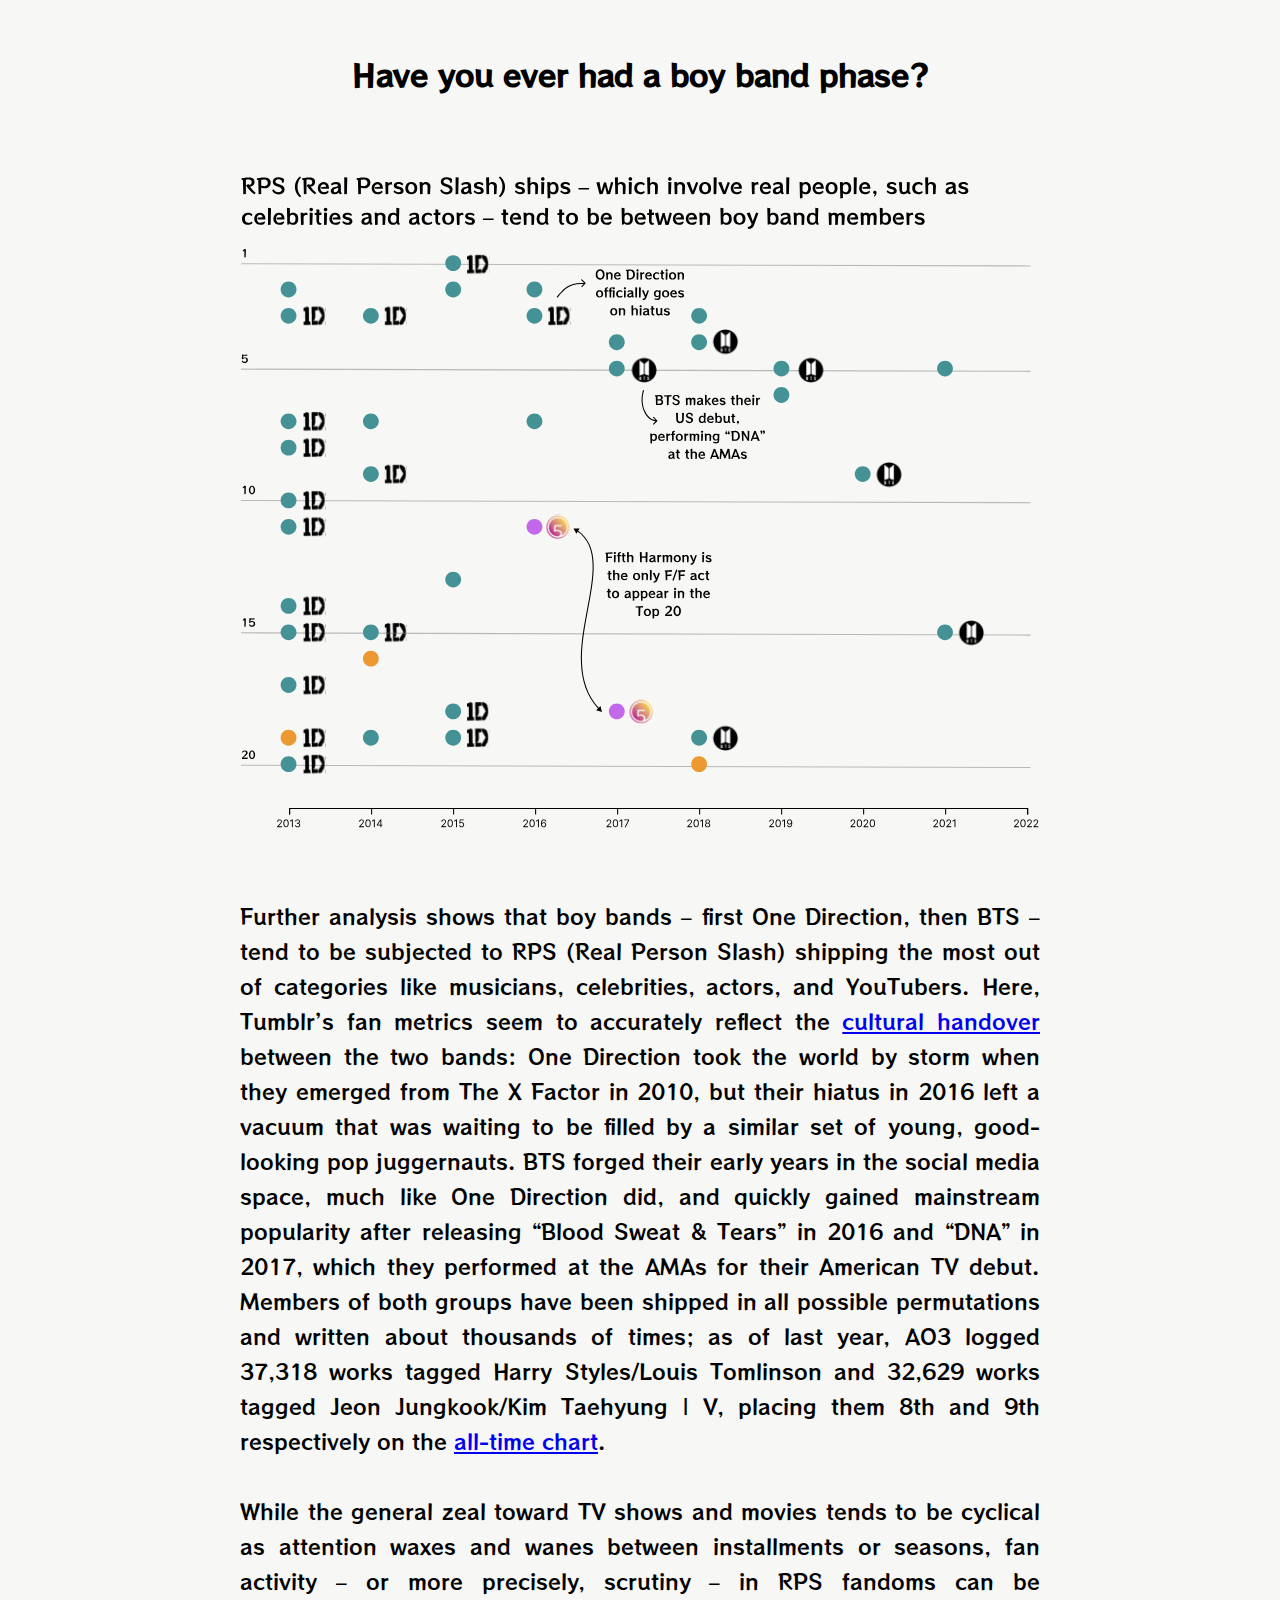
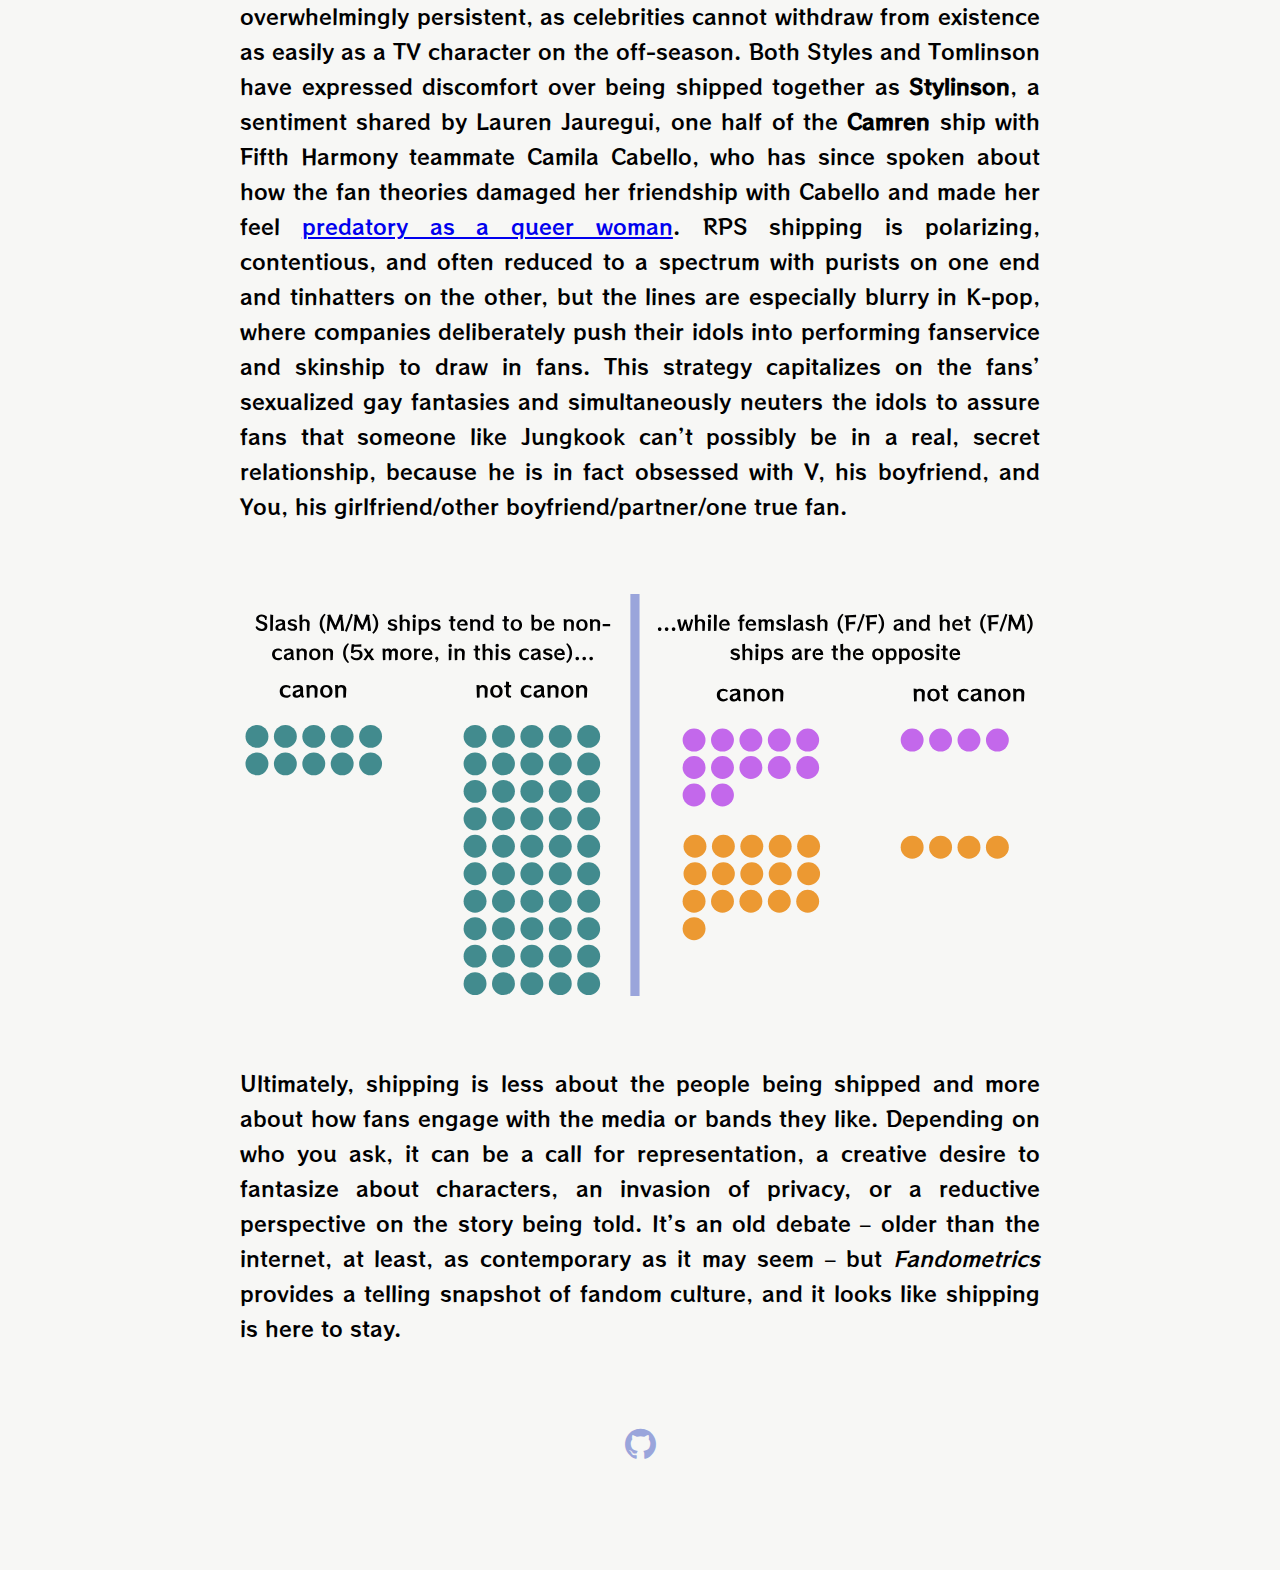
==== commit f7a0c8fc: "Update index.html" ====
--- a/index.html
+++ b/index.html
@@ -119,7 +119,7 @@
 		</div>
 
         <div>
-            <p class="main-body">Further analysis shows that boy bands – first One Direction, then BTS – tend to be subjected to RPS (Real Person Shipping) the most out of categories like musicians, celebrities, actors, and YouTubers. Here, Tumblr’s fan metrics seem to accurately reflect the <a href=”https://www.independent.co.uk/arts-entertainment/music/features/one-direction-10-years-anniversary-social-media-x-factor-fandom-a9632291.html”>cultural handover</a> between the two bands: One Direction took the world by storm when they emerged from The X Factor in 2010, but their hiatus in 2016 left a vacuum that was waiting to be filled by a similar set of young, good-looking pop juggernauts. BTS forged their early years in the social media space, much like One Direction did, and quickly gained mainstream popularity after releasing “Blood Sweat & Tears” in 2016 and “DNA” in 2017, which they performed at the AMAs for their American TV debut. Members of both groups have been shipped in all possible permutations and written about thousands of times; as of last year, AO3 logged 37,318 works tagged Harry Styles/Louis Tomlinson and 32,629 works tagged Jeon Jungkook/Kim Taehyung | V, placing them 8th and 9th respectively on the <a href=”https://archiveofourown.org/works/40795074/chapters/102219135>all-time chart</a>. 
+            <p class="main-body">Further analysis shows that boy bands – first One Direction, then BTS – tend to be subjected to RPS (Real Person Slash) shipping the most out of categories like musicians, celebrities, actors, and YouTubers. Here, Tumblr’s fan metrics seem to accurately reflect the <a href=”https://www.independent.co.uk/arts-entertainment/music/features/one-direction-10-years-anniversary-social-media-x-factor-fandom-a9632291.html”>cultural handover</a> between the two bands: One Direction took the world by storm when they emerged from The X Factor in 2010, but their hiatus in 2016 left a vacuum that was waiting to be filled by a similar set of young, good-looking pop juggernauts. BTS forged their early years in the social media space, much like One Direction did, and quickly gained mainstream popularity after releasing “Blood Sweat & Tears” in 2016 and “DNA” in 2017, which they performed at the AMAs for their American TV debut. Members of both groups have been shipped in all possible permutations and written about thousands of times; as of last year, AO3 logged 37,318 works tagged Harry Styles/Louis Tomlinson and 32,629 works tagged Jeon Jungkook/Kim Taehyung | V, placing them 8th and 9th respectively on the <a href=”https://archiveofourown.org/works/40795074/chapters/102219135>all-time chart</a>. 
 			<br><br>
 			While the general zeal toward TV shows and movies tends to be cyclical as attention waxes and wanes between installments or seasons, fan activity – or more precisely, scrutiny – in RPS fandoms can be overwhelmingly persistent, as celebrities cannot withdraw from existence as easily as a TV character on the off-season. Both Styles and Tomlinson have expressed discomfort over being shipped together as <b>Stylinson</b>, a sentiment shared by Lauren Jauregui, one half of the <b>Camren</b> ship with Fifth Harmony teammate Camila Cabello, who has since spoken about how the fan theories damaged her friendship with Cabello and made her feel <a href=”https://www.glamour.com/story/lauren-jauregui-says-those-camila-cabello-relationship-rumors-were-so-traumatizing”>predatory as a queer woman</a>. RPS shipping is polarizing, contentious, and often reduced to a spectrum with purists on one end and tinhatters on the other, but the lines are especially blurry in K-pop, where companies deliberately push their idols into performing fanservice and skinship to draw in fans. This strategy capitalizes on the fans’ sexualized gay fantasies and simultaneously neuters the idols to assure fans that someone like Jungkook can’t possibly be in a real, secret relationship, because he is in fact obsessed with V, his boyfriend, and You, his girlfriend/other boyfriend/partner/one true fan. 
 				</p>
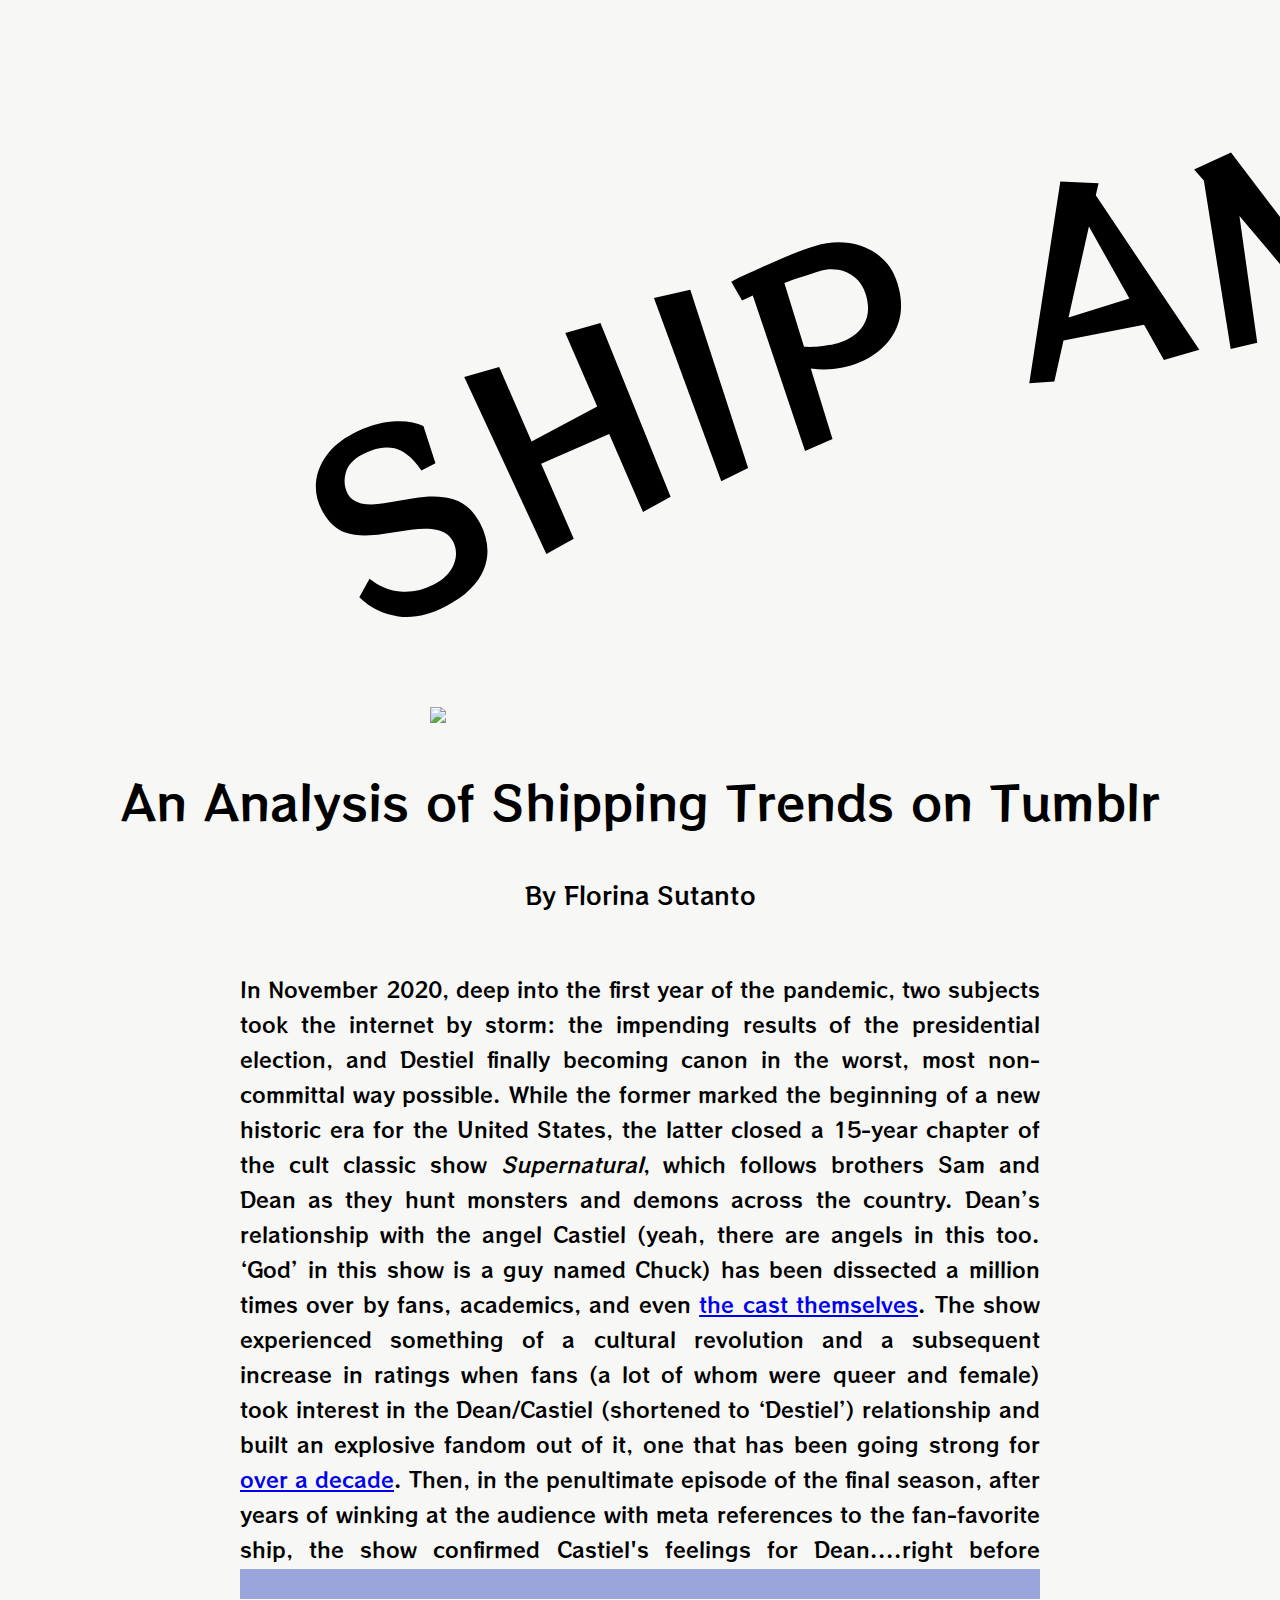
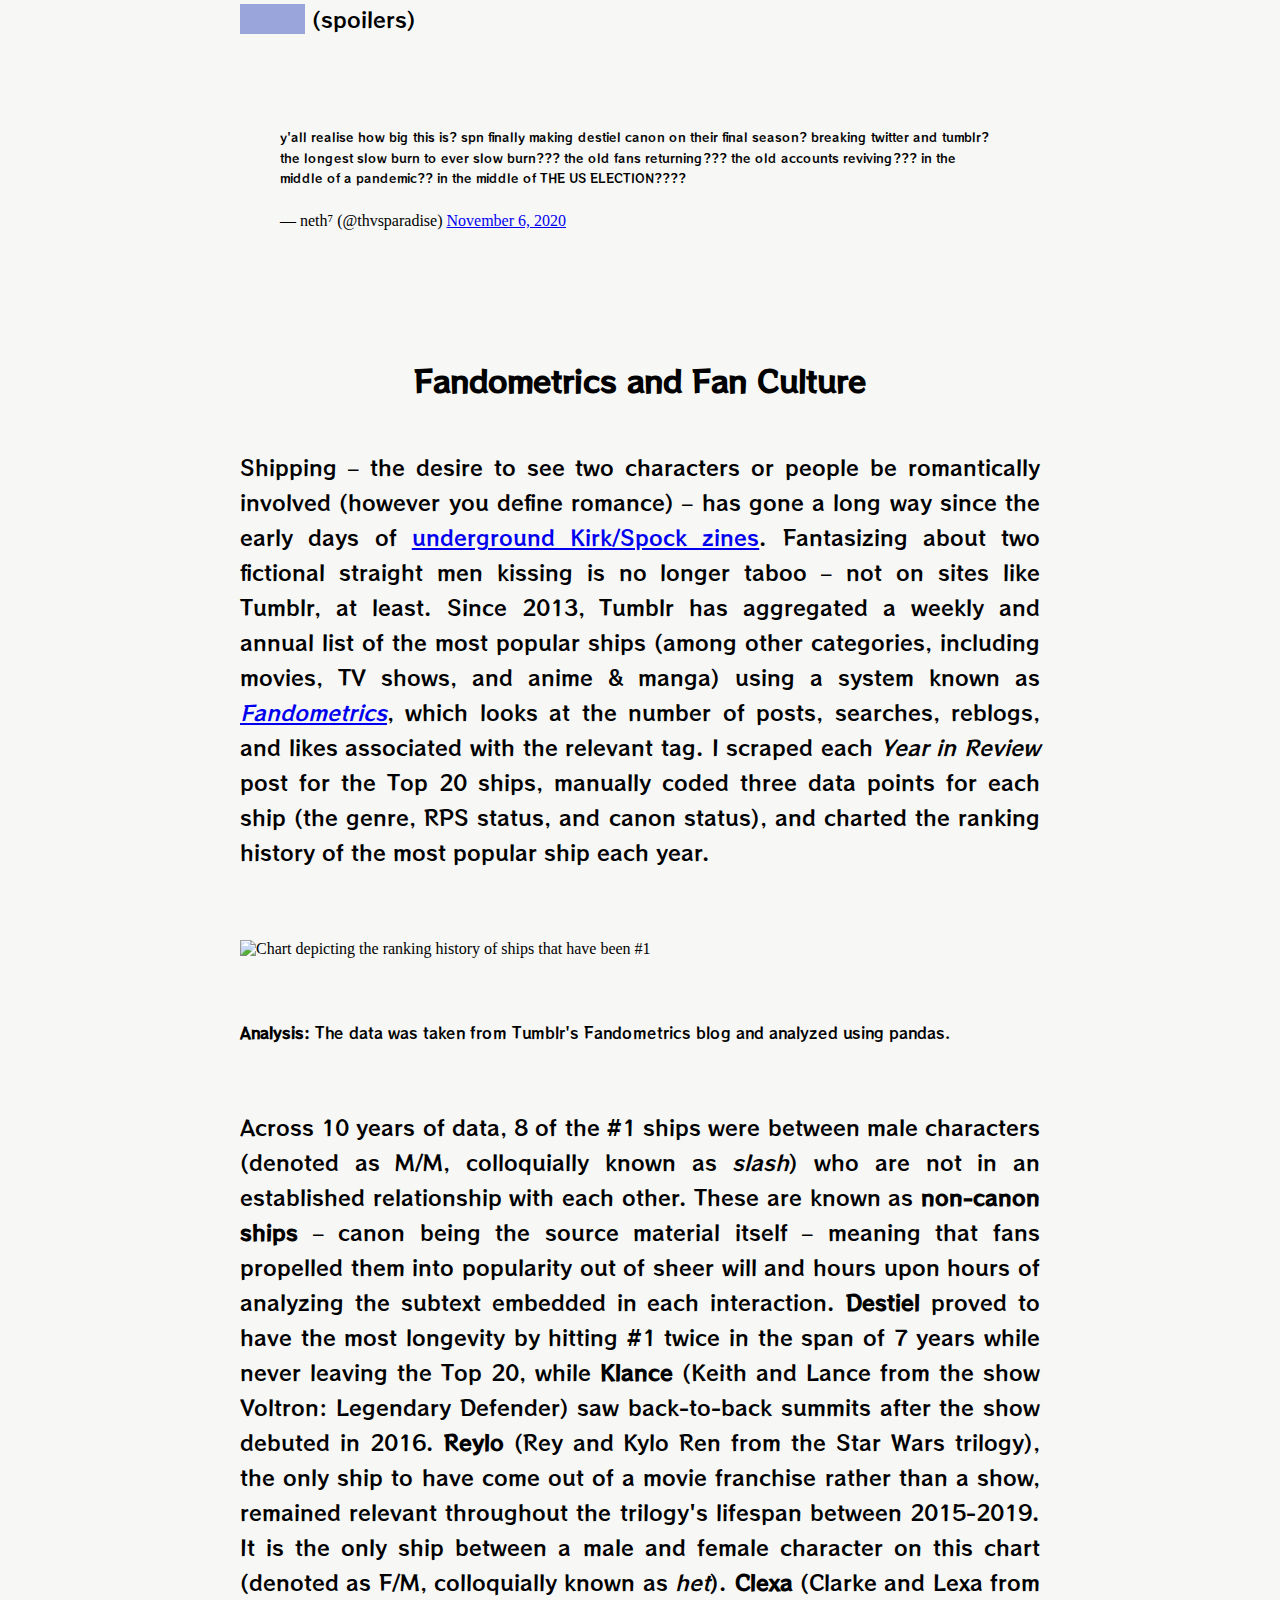
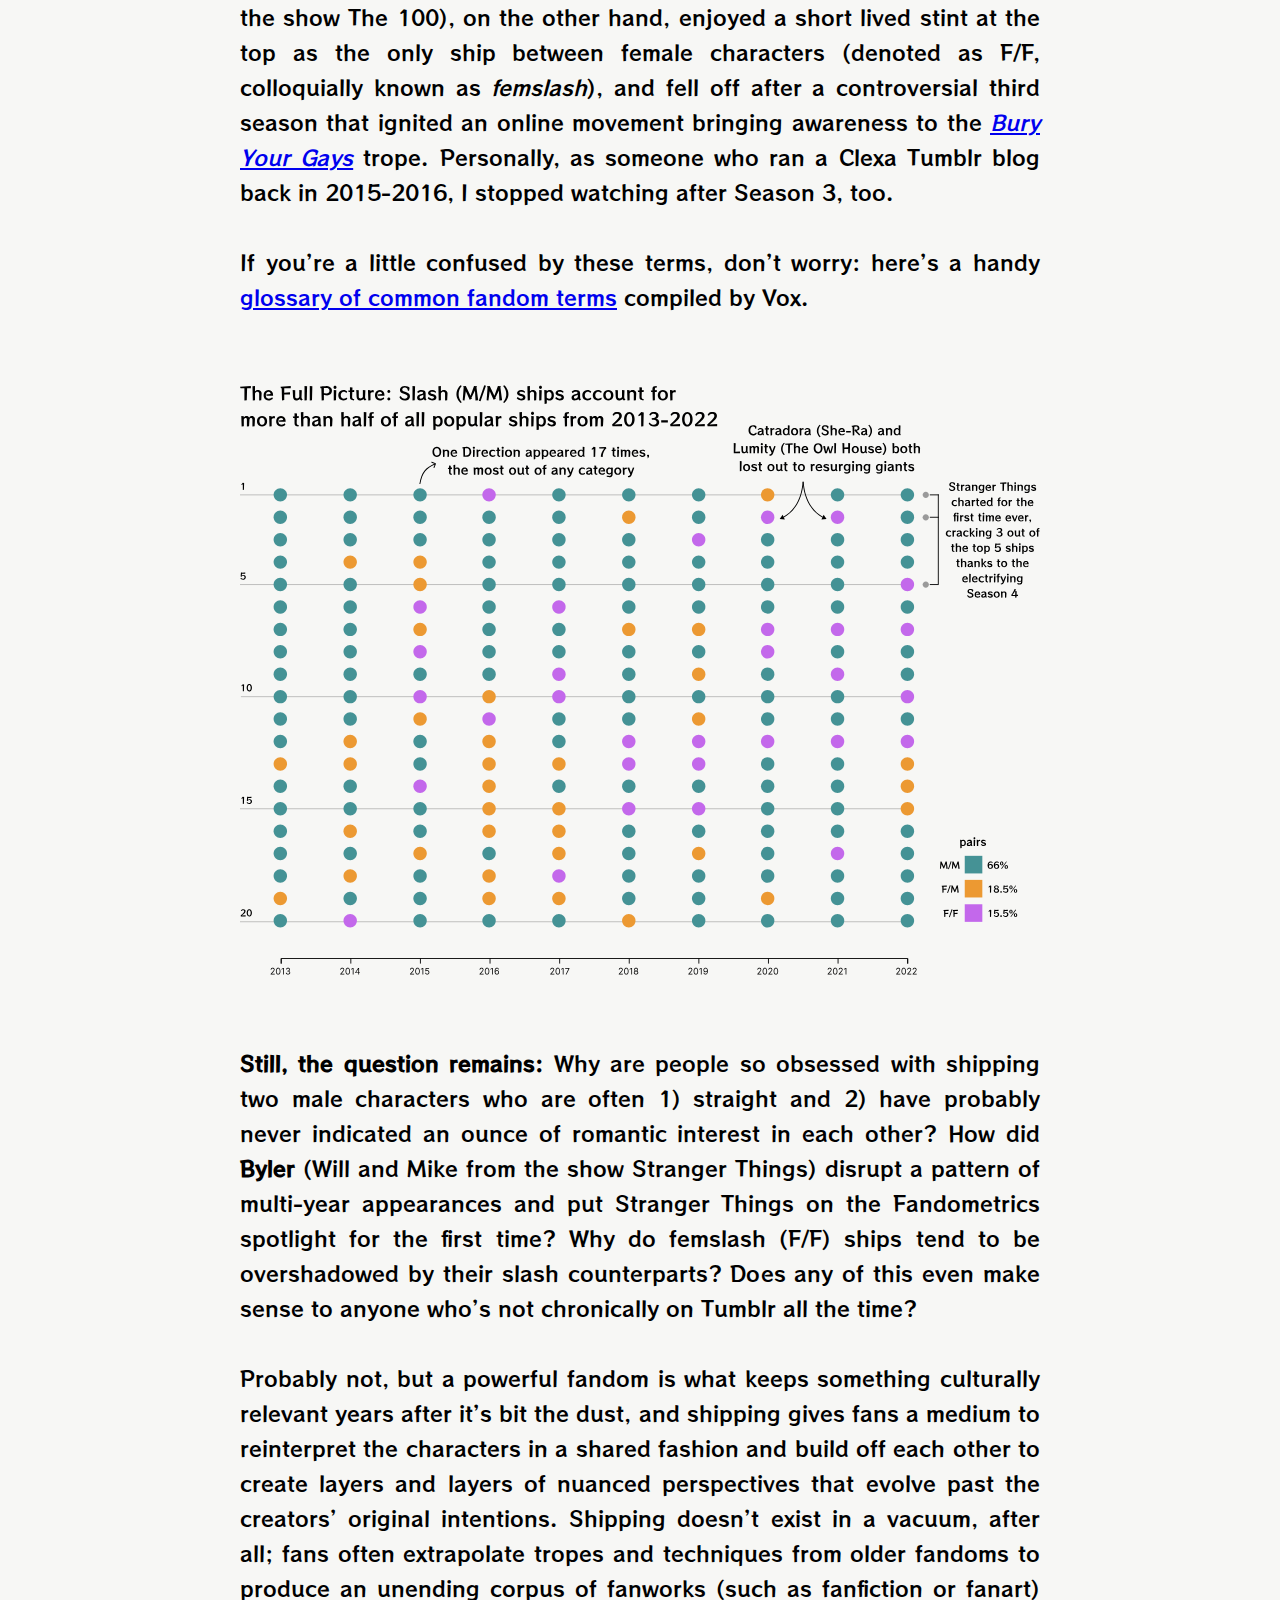
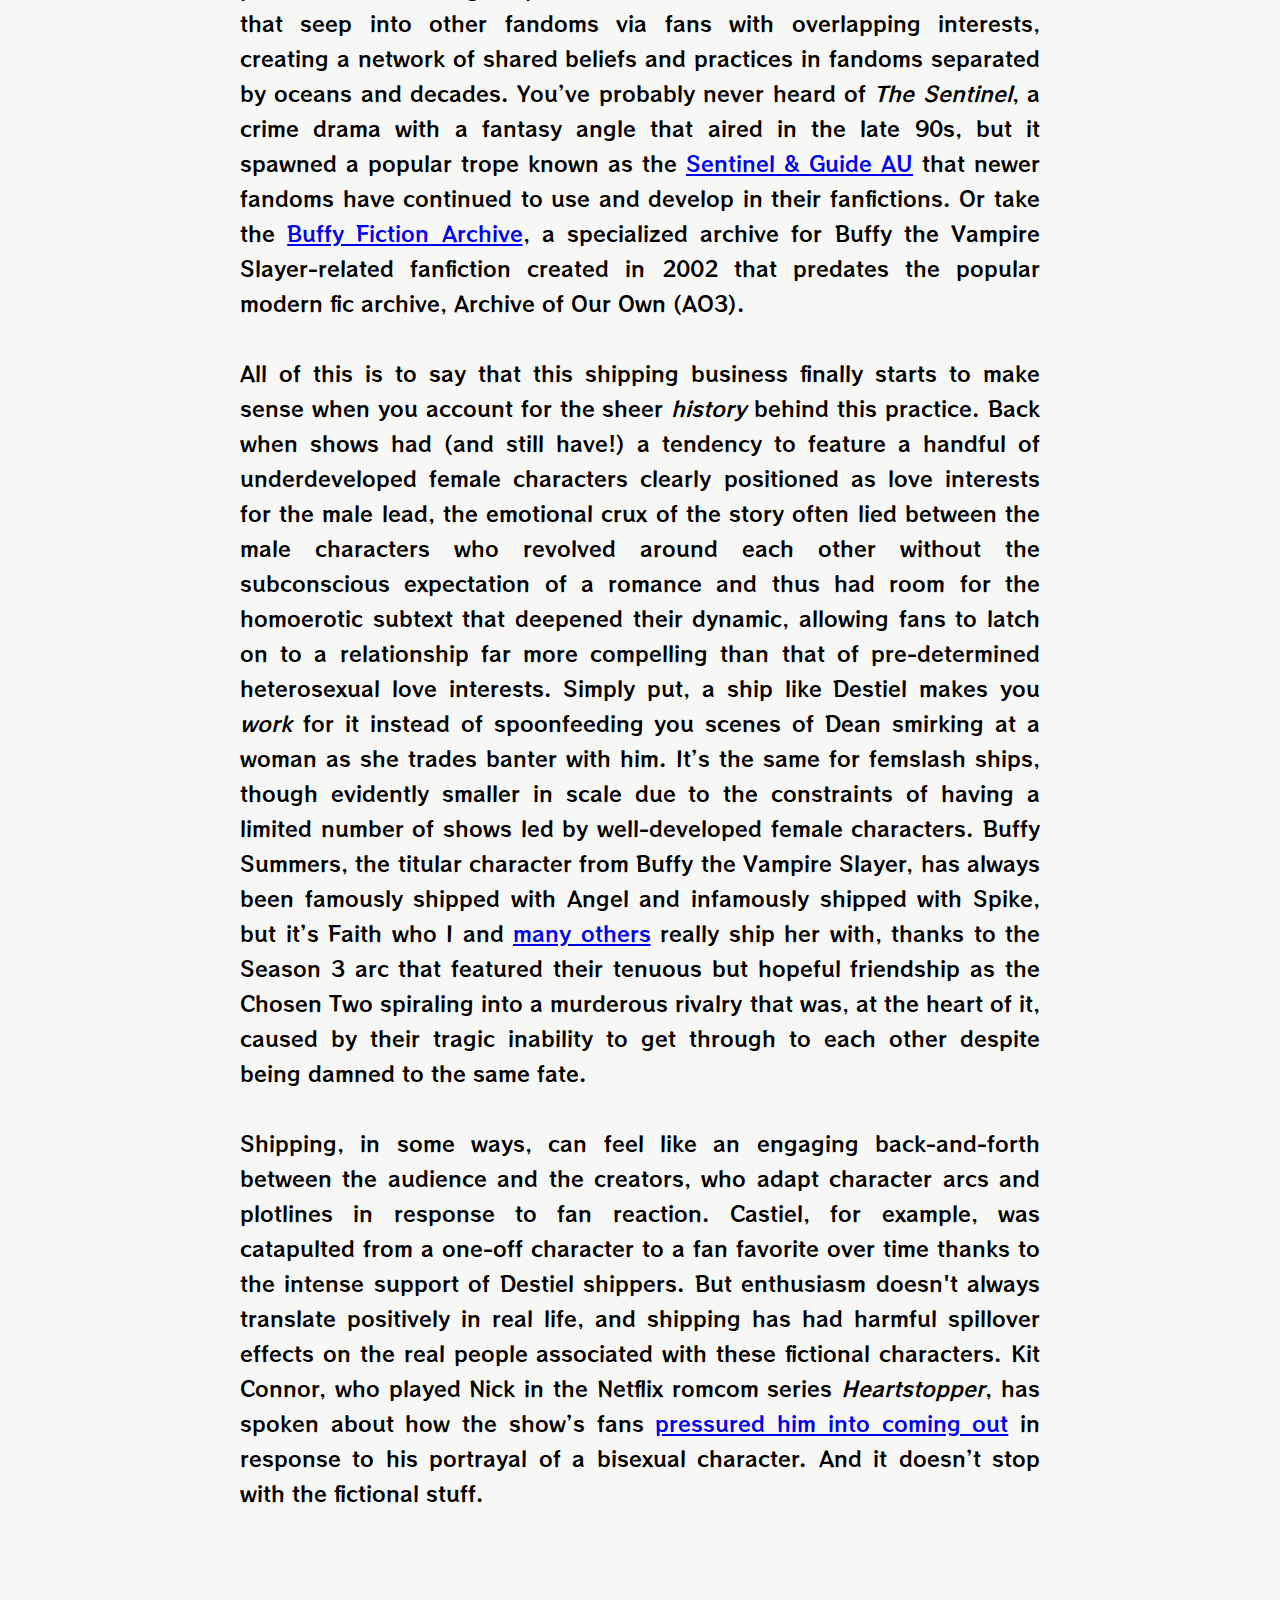
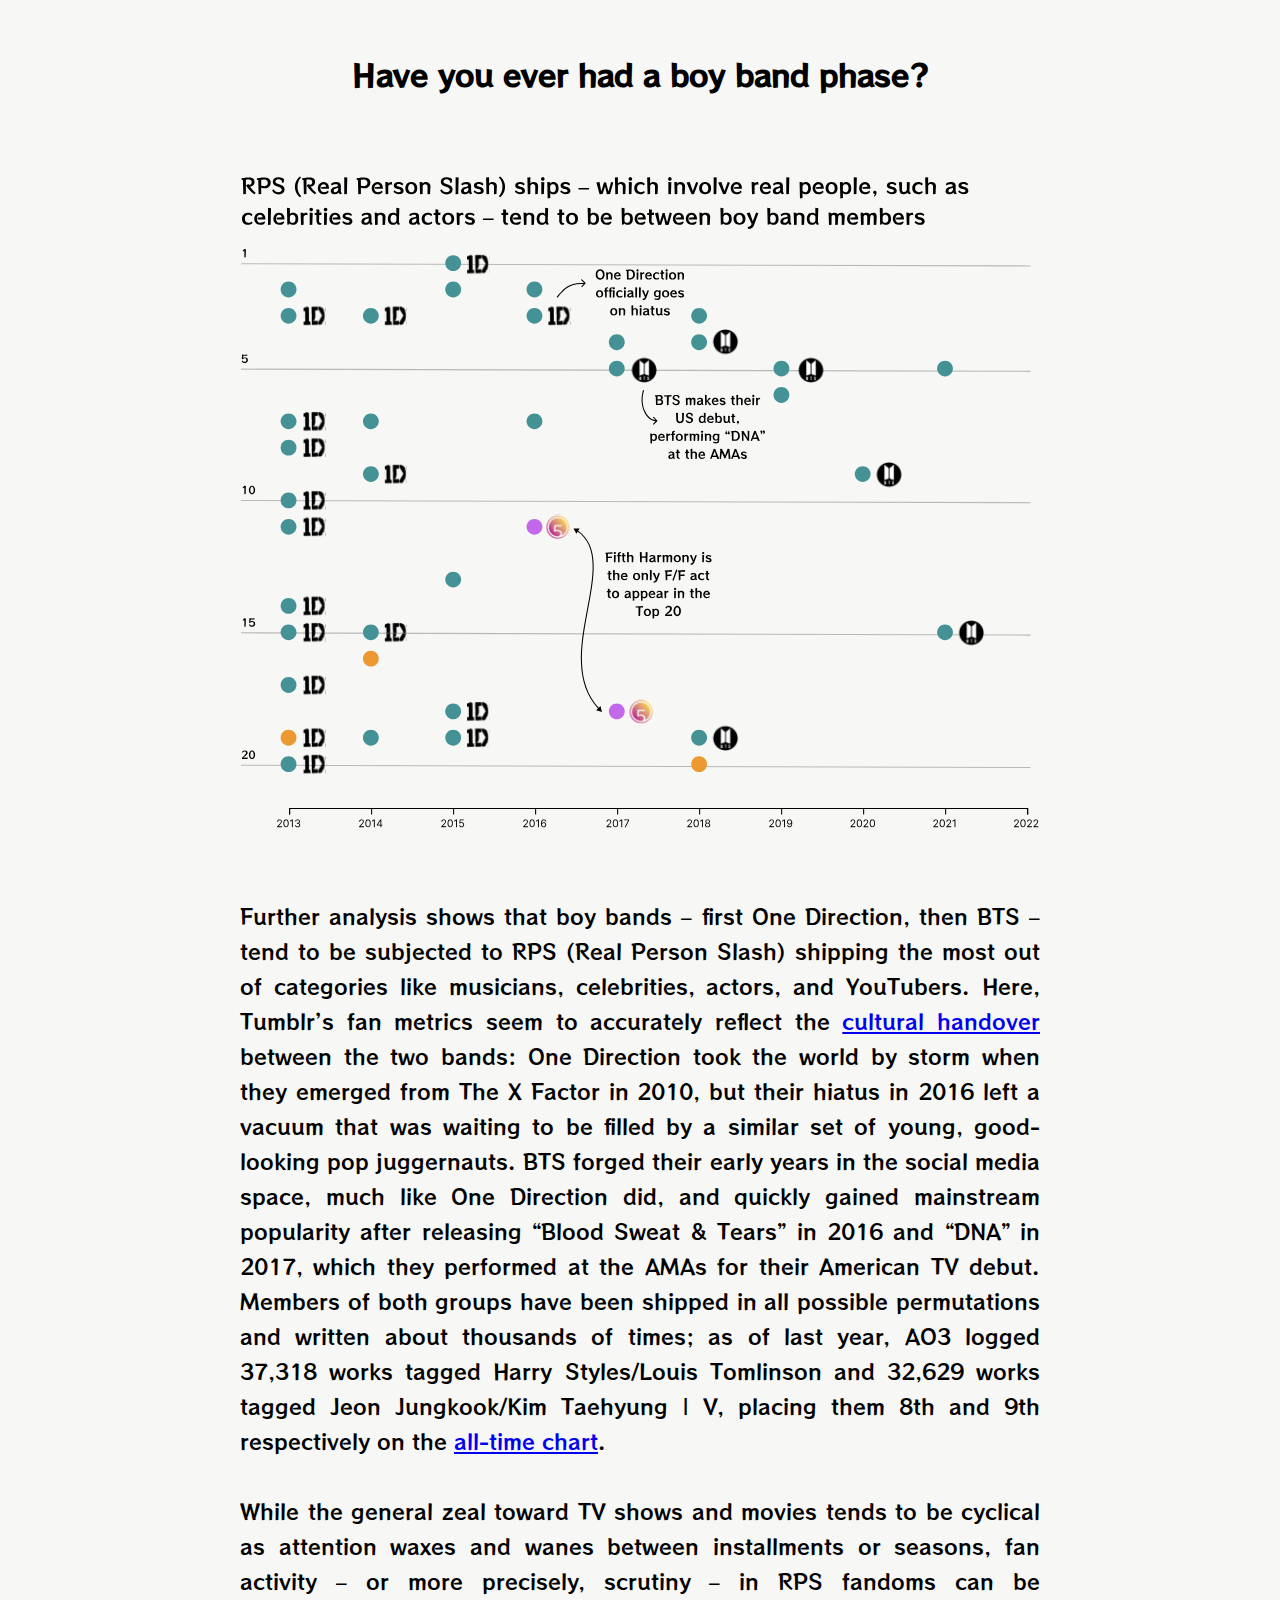
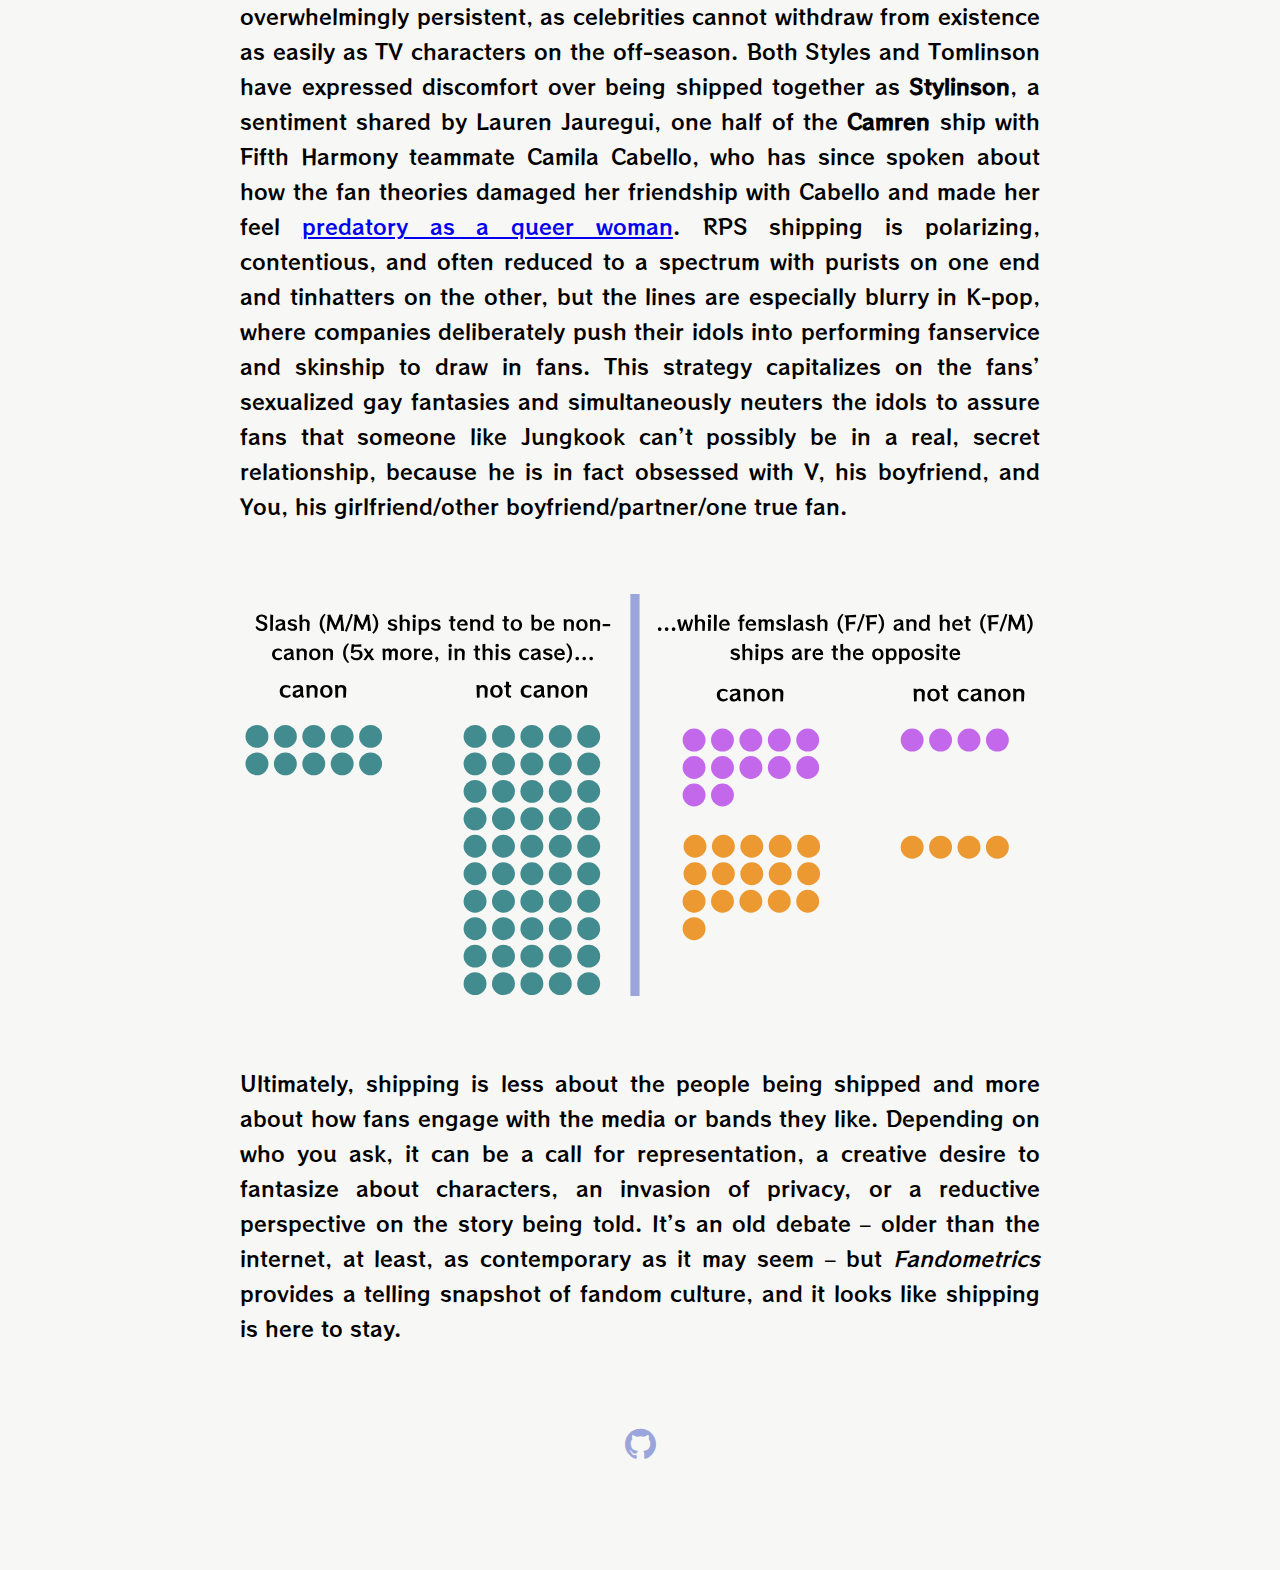
==== commit 888c6334: "Update index.html" ====
--- a/index.html
+++ b/index.html
@@ -121,7 +121,7 @@
         <div>
             <p class="main-body">Further analysis shows that boy bands – first One Direction, then BTS – tend to be subjected to RPS (Real Person Slash) shipping the most out of categories like musicians, celebrities, actors, and YouTubers. Here, Tumblr’s fan metrics seem to accurately reflect the <a href=”https://www.independent.co.uk/arts-entertainment/music/features/one-direction-10-years-anniversary-social-media-x-factor-fandom-a9632291.html”>cultural handover</a> between the two bands: One Direction took the world by storm when they emerged from The X Factor in 2010, but their hiatus in 2016 left a vacuum that was waiting to be filled by a similar set of young, good-looking pop juggernauts. BTS forged their early years in the social media space, much like One Direction did, and quickly gained mainstream popularity after releasing “Blood Sweat & Tears” in 2016 and “DNA” in 2017, which they performed at the AMAs for their American TV debut. Members of both groups have been shipped in all possible permutations and written about thousands of times; as of last year, AO3 logged 37,318 works tagged Harry Styles/Louis Tomlinson and 32,629 works tagged Jeon Jungkook/Kim Taehyung | V, placing them 8th and 9th respectively on the <a href=”https://archiveofourown.org/works/40795074/chapters/102219135>all-time chart</a>. 
 			<br><br>
-			While the general zeal toward TV shows and movies tends to be cyclical as attention waxes and wanes between installments or seasons, fan activity – or more precisely, scrutiny – in RPS fandoms can be overwhelmingly persistent, as celebrities cannot withdraw from existence as easily as a TV character on the off-season. Both Styles and Tomlinson have expressed discomfort over being shipped together as <b>Stylinson</b>, a sentiment shared by Lauren Jauregui, one half of the <b>Camren</b> ship with Fifth Harmony teammate Camila Cabello, who has since spoken about how the fan theories damaged her friendship with Cabello and made her feel <a href=”https://www.glamour.com/story/lauren-jauregui-says-those-camila-cabello-relationship-rumors-were-so-traumatizing”>predatory as a queer woman</a>. RPS shipping is polarizing, contentious, and often reduced to a spectrum with purists on one end and tinhatters on the other, but the lines are especially blurry in K-pop, where companies deliberately push their idols into performing fanservice and skinship to draw in fans. This strategy capitalizes on the fans’ sexualized gay fantasies and simultaneously neuters the idols to assure fans that someone like Jungkook can’t possibly be in a real, secret relationship, because he is in fact obsessed with V, his boyfriend, and You, his girlfriend/other boyfriend/partner/one true fan. 
+			While the general zeal toward TV shows and movies tends to be cyclical as attention waxes and wanes between installments or seasons, fan activity – or more precisely, scrutiny – in RPS fandoms can be overwhelmingly persistent, as celebrities cannot withdraw from existence as easily as TV characters on the off-season. Both Styles and Tomlinson have expressed discomfort over being shipped together as <b>Stylinson</b>, a sentiment shared by Lauren Jauregui, one half of the <b>Camren</b> ship with Fifth Harmony teammate Camila Cabello, who has since spoken about how the fan theories damaged her friendship with Cabello and made her feel <a href=”https://www.glamour.com/story/lauren-jauregui-says-those-camila-cabello-relationship-rumors-were-so-traumatizing”>predatory as a queer woman</a>. RPS shipping is polarizing, contentious, and often reduced to a spectrum with purists on one end and tinhatters on the other, but the lines are especially blurry in K-pop, where companies deliberately push their idols into performing fanservice and skinship to draw in fans. This strategy capitalizes on the fans’ sexualized gay fantasies and simultaneously neuters the idols to assure fans that someone like Jungkook can’t possibly be in a real, secret relationship, because he is in fact obsessed with V, his boyfriend, and You, his girlfriend/other boyfriend/partner/one true fan. 
 				</p>
         </div>
 
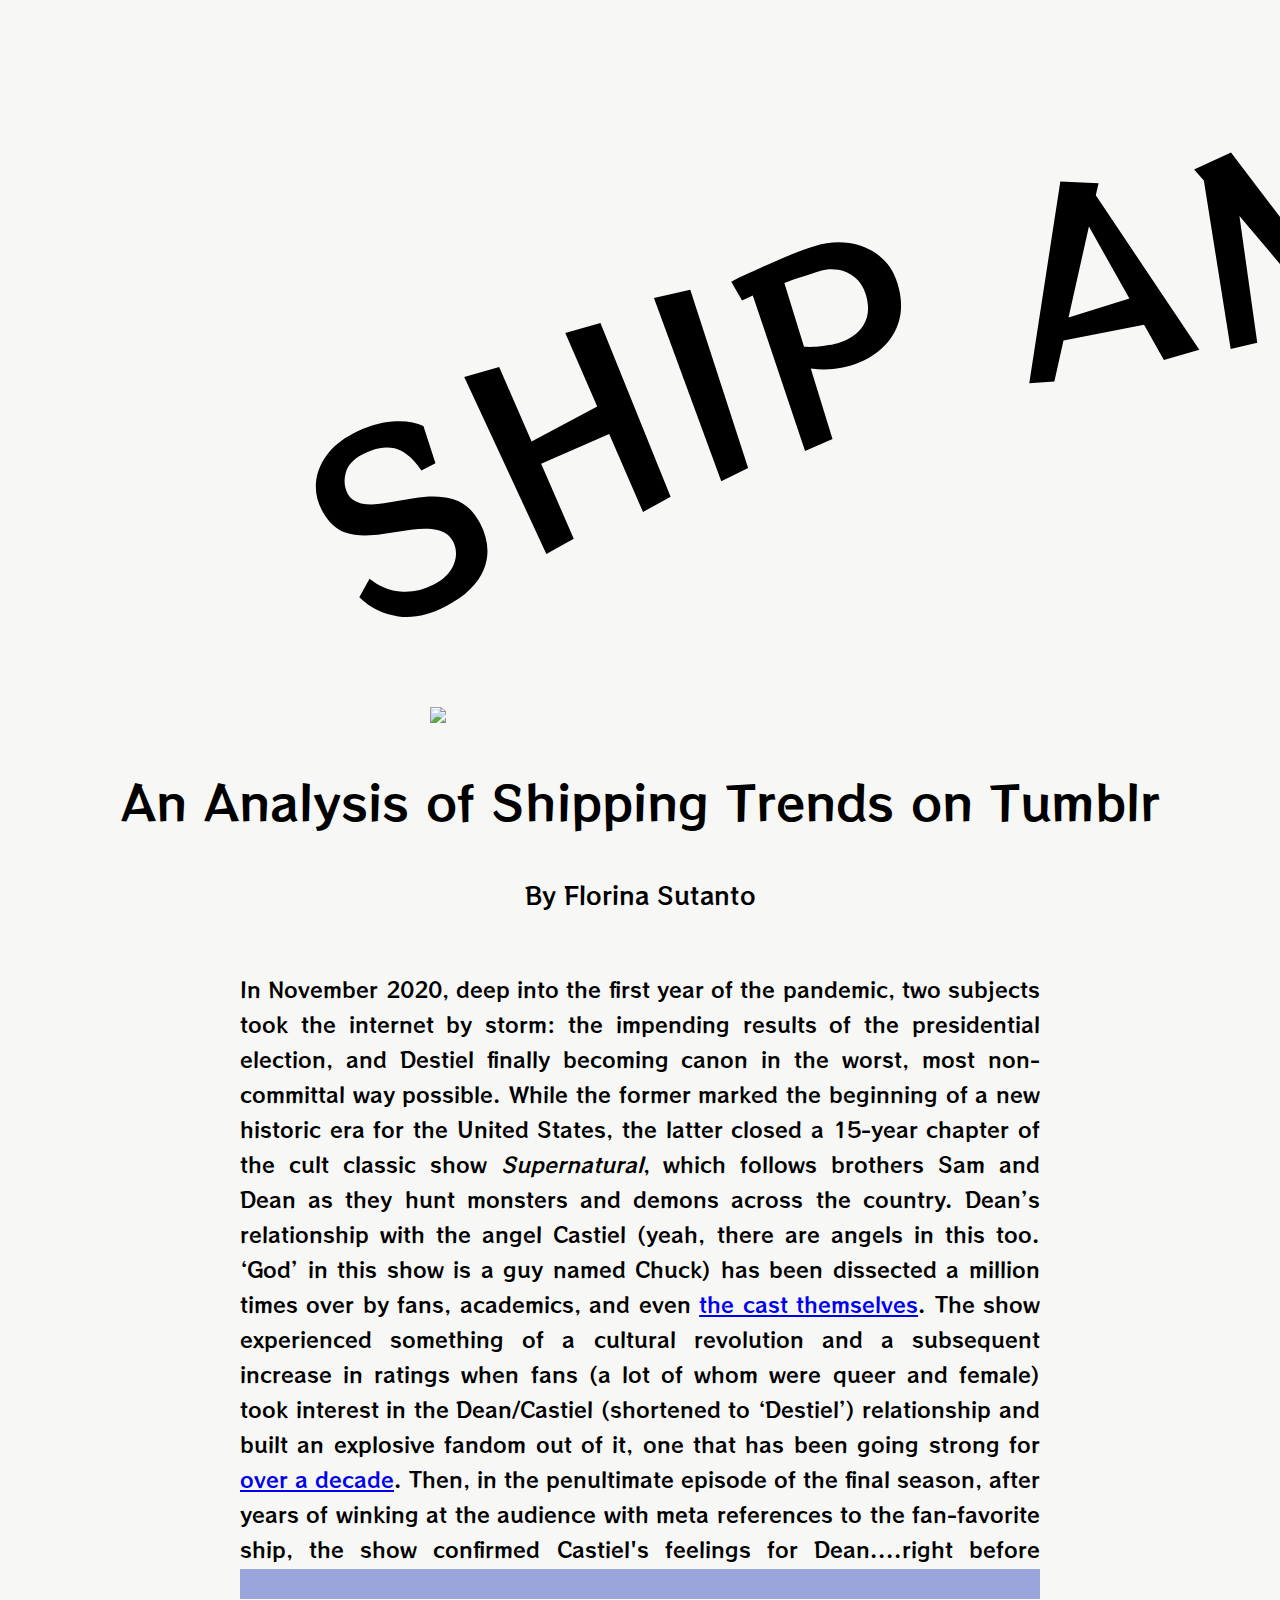
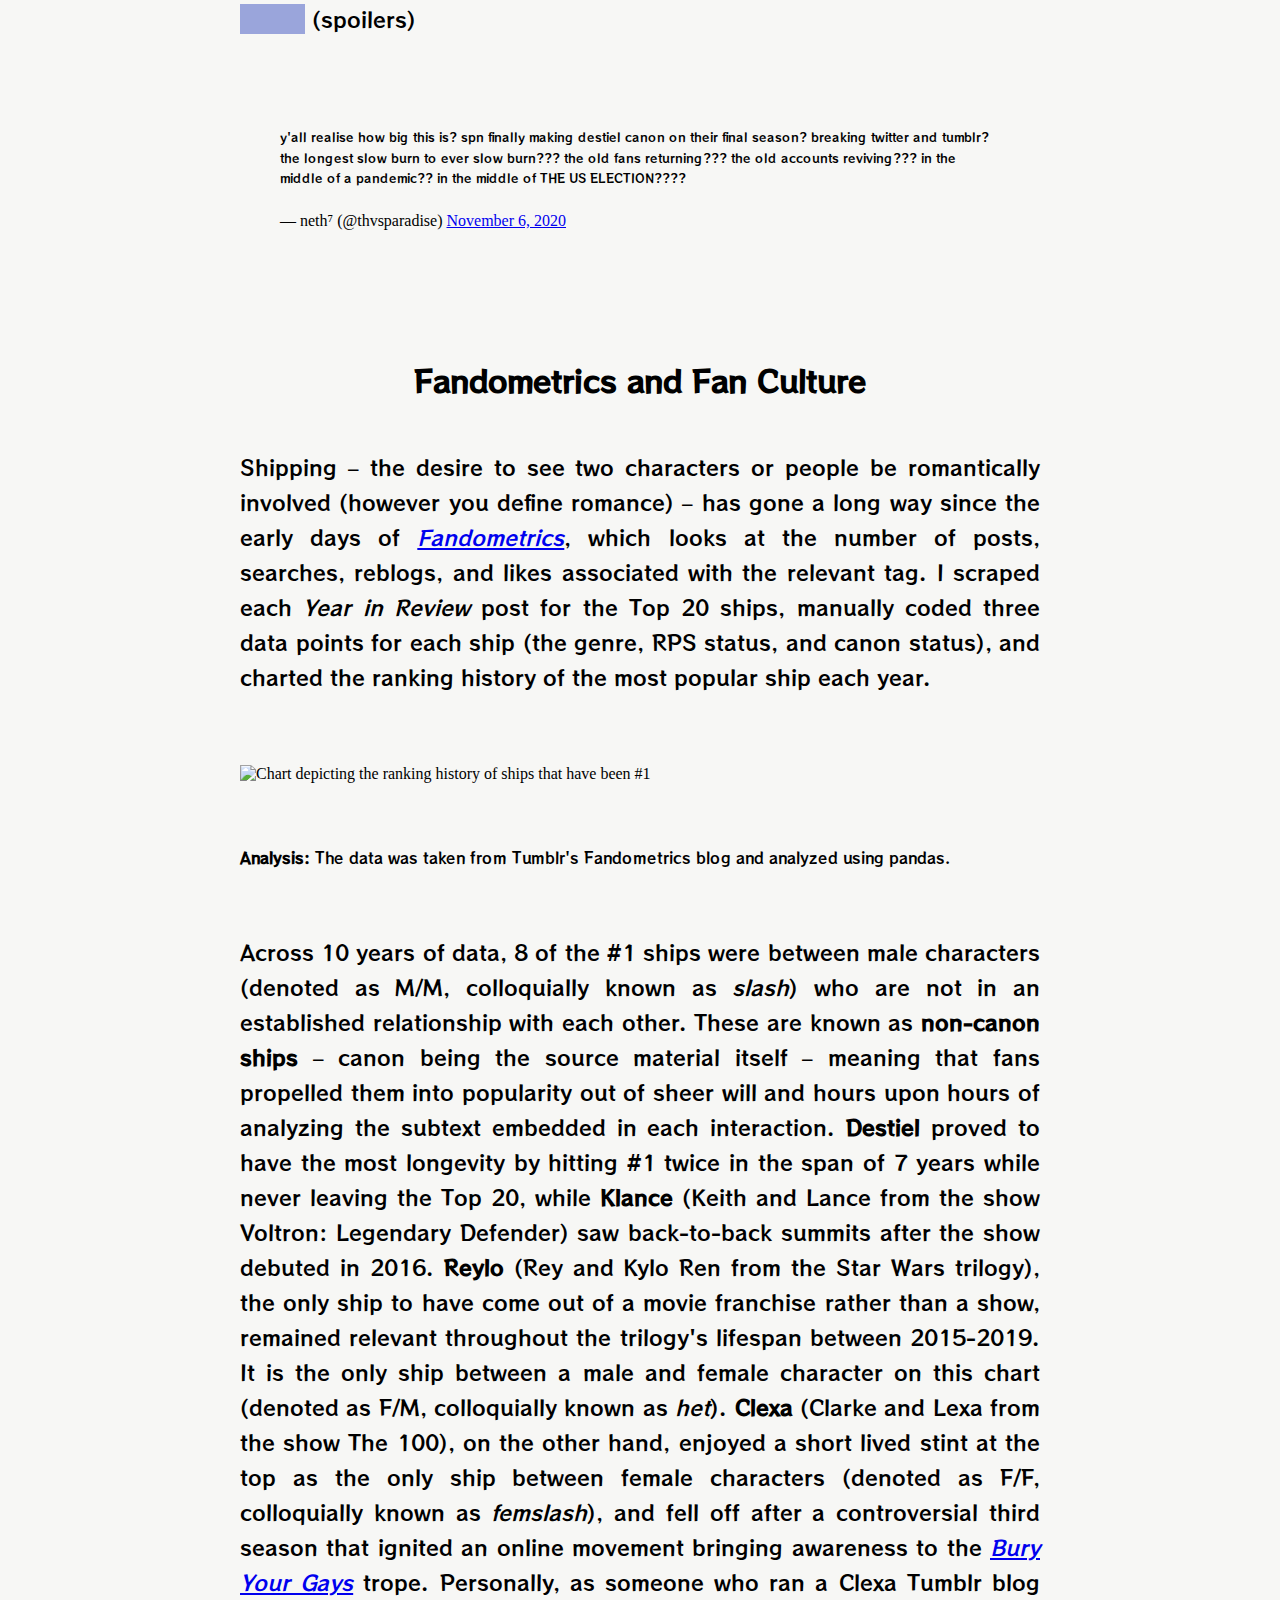
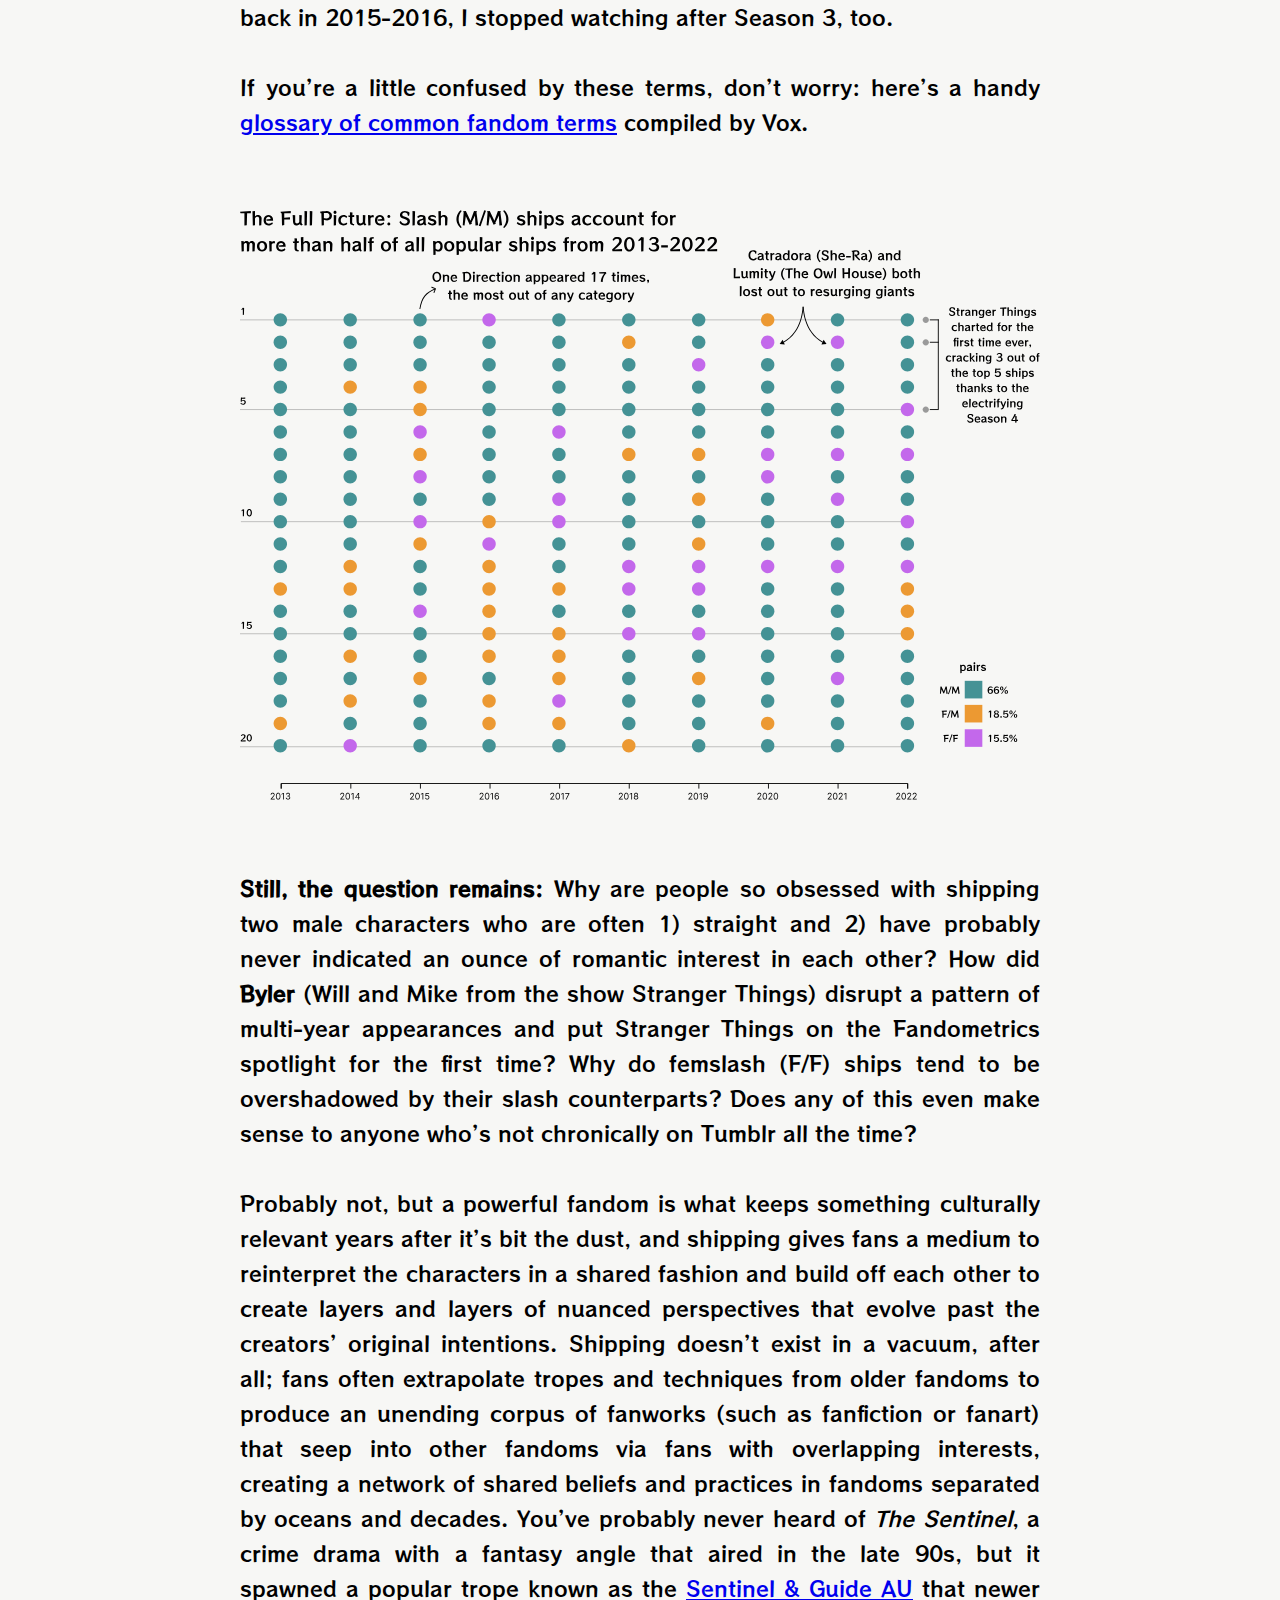
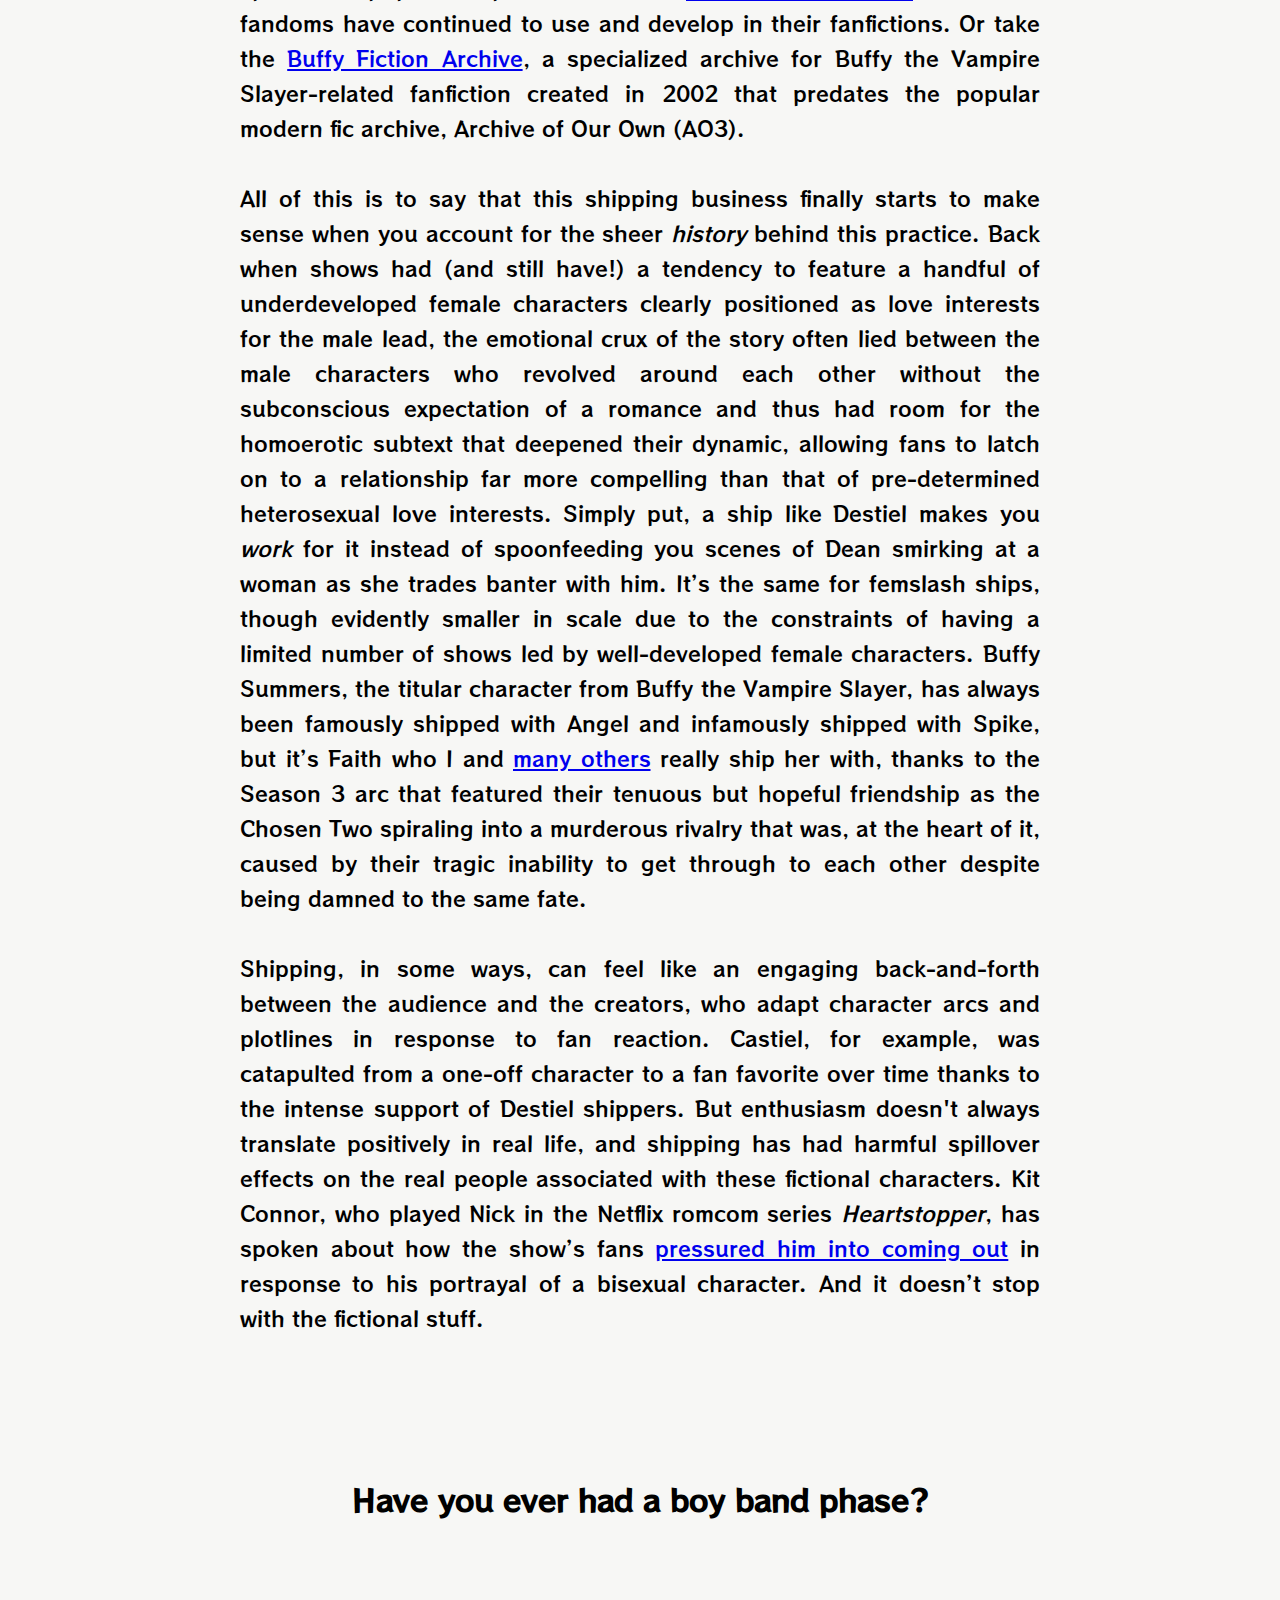
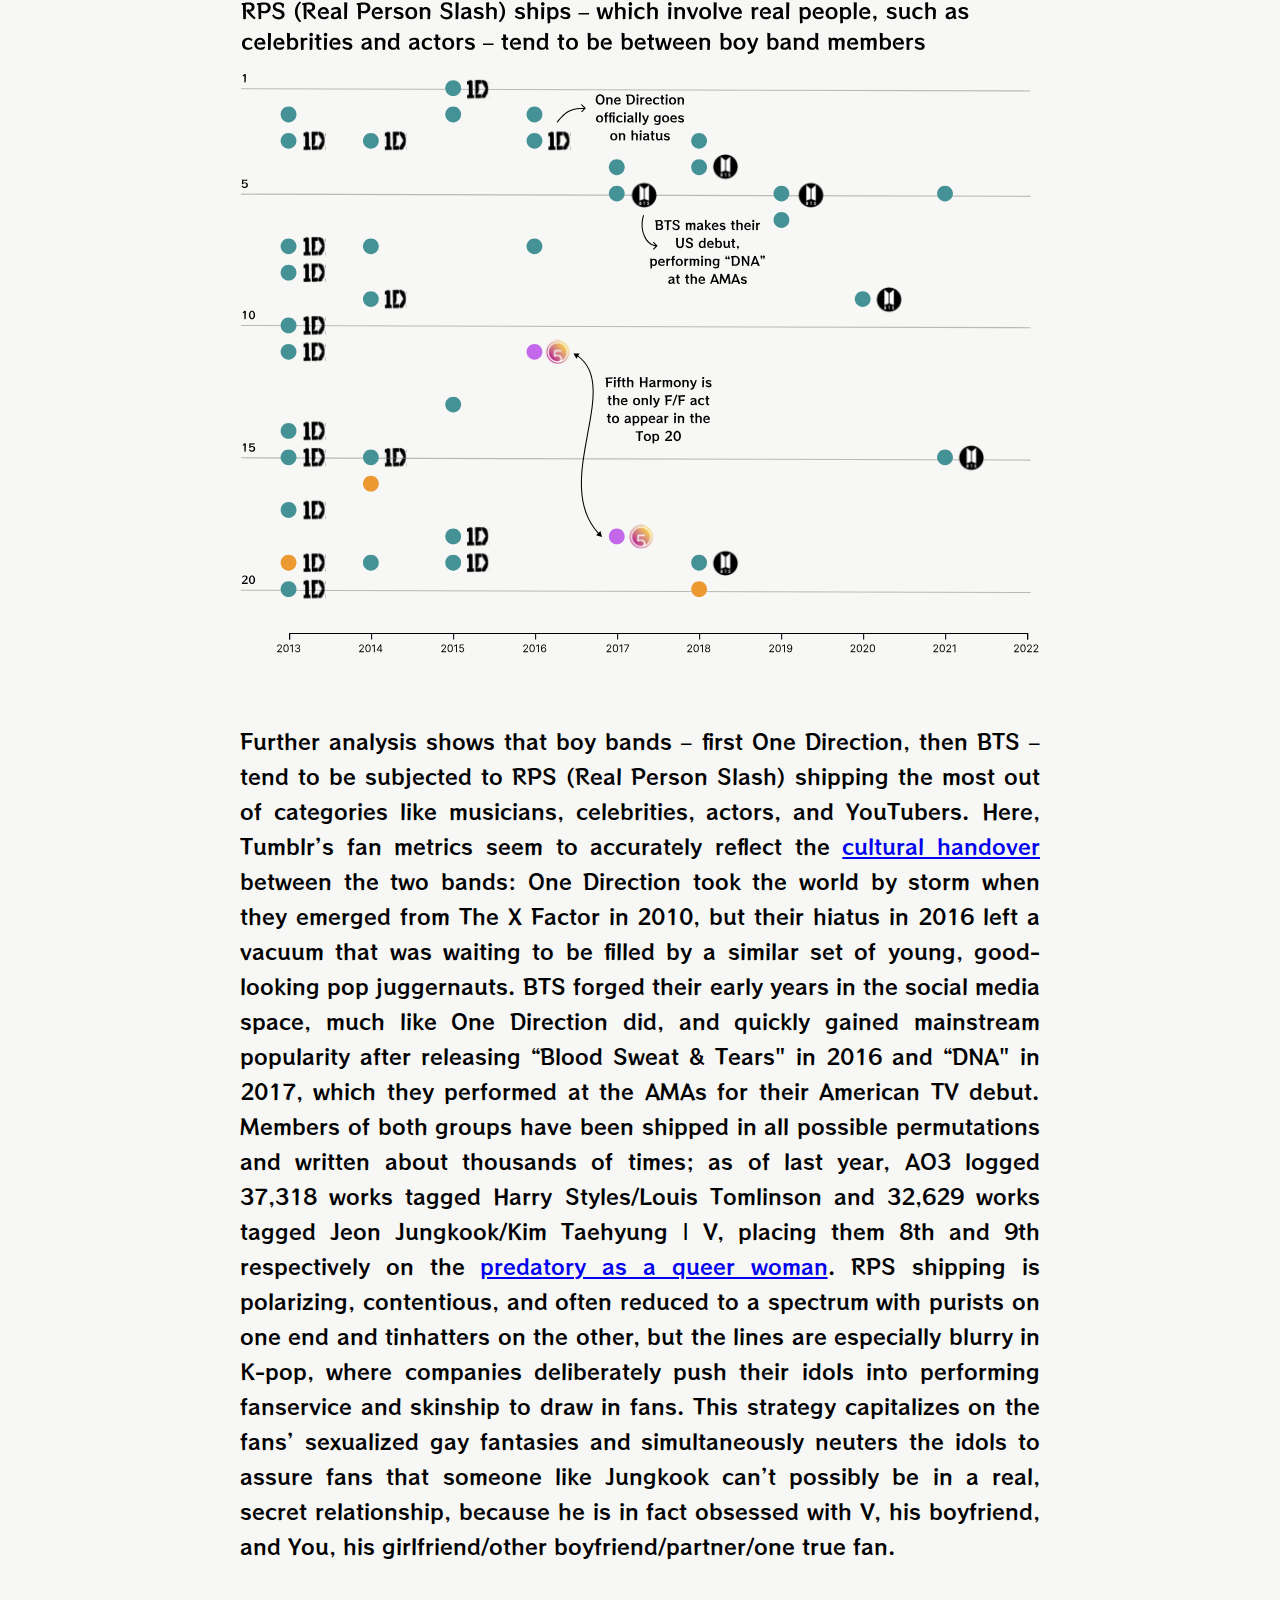
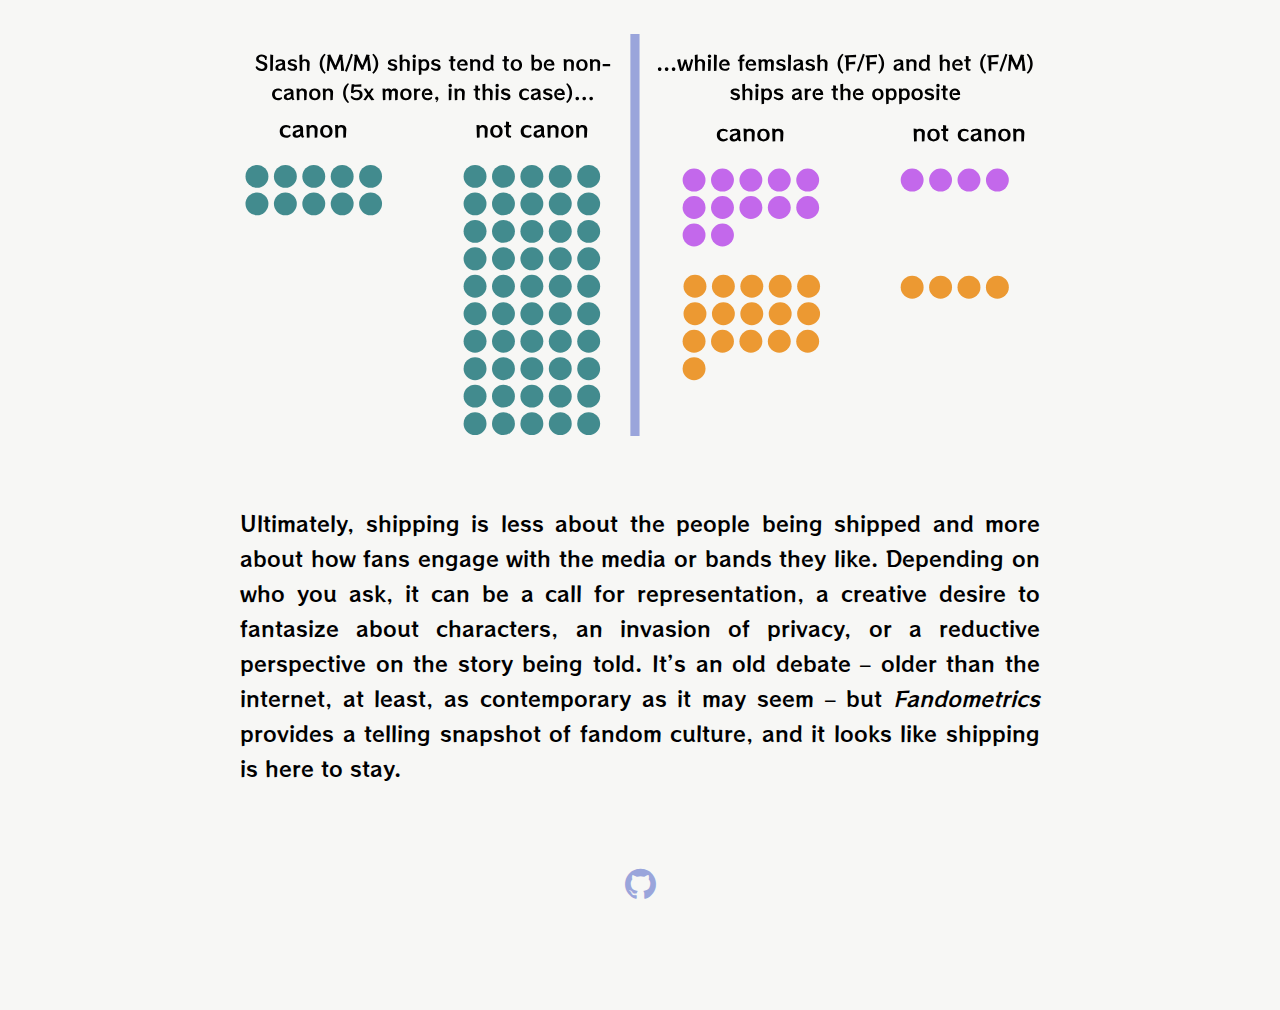
==== commit 4896174b: "unbreak the broken links" ====
--- a/index.html
+++ b/index.html
@@ -77,7 +77,7 @@
 
         <div>
             <h3 class = "section-header">Fandometrics and Fan Culture</h3>
-			<p class="main-body">Shipping – the desire to see two characters or people be romantically involved (however you define romance) – has gone a long way since the early days of <a href=”https://oac.cdlib.org/findaid/ark:/13030/kt5k4026x2/>underground Kirk/Spock zines</a>. Fantasizing about two fictional straight men kissing is no longer taboo – not on sites like Tumblr, at least. Since 2013, Tumblr has aggregated a weekly and annual list of the most popular ships (among other categories, including movies, TV shows, and anime & manga) using a system known as <a href=”https://fanlore.org/wiki/Tumblr_Fandometrics”><i>Fandometrics</i></a>, which looks at the number of posts, searches, reblogs, and likes associated with the relevant tag. I scraped each <i>Year in Review</i> post for the Top 20 ships, manually coded three data points for each ship (the genre, RPS status, and canon status), and charted the ranking history of the most popular ship each year. 
+			<p class="main-body">Shipping – the desire to see two characters or people be romantically involved (however you define romance) – has gone a long way since the early days of <a href="https://oac.cdlib.org/findaid/ark:/13030/kt5k4026x2/>underground Kirk/Spock zines</a>. Fantasizing about two fictional straight men kissing is no longer taboo – not on sites like Tumblr, at least. Since 2013, Tumblr has aggregated a weekly and annual list of the most popular ships (among other categories, including movies, TV shows, and anime & manga) using a system known as <a href="https://fanlore.org/wiki/Tumblr_Fandometrics"><i>Fandometrics</i></a>, which looks at the number of posts, searches, reblogs, and likes associated with the relevant tag. I scraped each <i>Year in Review</i> post for the Top 20 ships, manually coded three data points for each ship (the genre, RPS status, and canon status), and charted the ranking history of the most popular ship each year. 
             </p>
         </div>
 		
@@ -88,9 +88,9 @@
         <p class="chart-notes"><b>Analysis:</b> The data was taken from Tumblr's Fandometrics blog and analyzed using pandas.</p>
 
         <div>
-            <p class="main-body">Across 10 years of data, 8 of the #1 ships were between male characters (denoted as M/M, colloquially known as <i>slash</i>) who are not in an established relationship with each other. These are known as <b>non-canon ships</b> – canon being the source material itself – meaning that fans propelled them into popularity out of sheer will and hours upon hours of analyzing the subtext embedded in each interaction. <b>Destiel</b> proved to have the most longevity by hitting #1 twice in the span of 7 years while never leaving the Top 20, while <b>Klance</b> (Keith and Lance from the show Voltron: Legendary Defender) saw back-to-back summits after the show debuted in 2016. <b>Reylo</b> (Rey and Kylo Ren from the Star Wars trilogy), the only ship to have come out of a movie franchise rather than a show, remained relevant throughout the trilogy's lifespan between 2015-2019. It is the only ship between a male and female character on this chart (denoted as F/M, colloquially known as <i>het</i>). <b>Clexa</b> (Clarke and Lexa from the show The 100), on the other hand, enjoyed a short lived stint at the top as the only ship between female characters (denoted as F/F, colloquially known as <i>femslash</i>), and fell off after a controversial third season that ignited an online movement bringing awareness to the <a href=”https://ew.com/article/2016/06/11/atx-bury-your-gays-trope-lexa-100/”><i>Bury Your Gays</i></a> trope. Personally, as someone who ran a Clexa Tumblr blog back in 2015-2016, I stopped watching after Season 3, too.
+            <p class="main-body">Across 10 years of data, 8 of the #1 ships were between male characters (denoted as M/M, colloquially known as <i>slash</i>) who are not in an established relationship with each other. These are known as <b>non-canon ships</b> – canon being the source material itself – meaning that fans propelled them into popularity out of sheer will and hours upon hours of analyzing the subtext embedded in each interaction. <b>Destiel</b> proved to have the most longevity by hitting #1 twice in the span of 7 years while never leaving the Top 20, while <b>Klance</b> (Keith and Lance from the show Voltron: Legendary Defender) saw back-to-back summits after the show debuted in 2016. <b>Reylo</b> (Rey and Kylo Ren from the Star Wars trilogy), the only ship to have come out of a movie franchise rather than a show, remained relevant throughout the trilogy's lifespan between 2015-2019. It is the only ship between a male and female character on this chart (denoted as F/M, colloquially known as <i>het</i>). <b>Clexa</b> (Clarke and Lexa from the show The 100), on the other hand, enjoyed a short lived stint at the top as the only ship between female characters (denoted as F/F, colloquially known as <i>femslash</i>), and fell off after a controversial third season that ignited an online movement bringing awareness to the <a href="https://ew.com/article/2016/06/11/atx-bury-your-gays-trope-lexa-100/"><i>Bury Your Gays</i></a> trope. Personally, as someone who ran a Clexa Tumblr blog back in 2015-2016, I stopped watching after Season 3, too.
 			<br><br>
-			If you’re a little confused by these terms, don’t worry: here’s a handy <a href=”https://www.vox.com/2016/6/7/11858680/fandom-glossary-fanfiction-explained”>glossary of common fandom terms</a> compiled by Vox.
+			If you’re a little confused by these terms, don’t worry: here’s a handy <a href="https://www.vox.com/2016/6/7/11858680/fandom-glossary-fanfiction-explained">glossary of common fandom terms</a> compiled by Vox.
 			</p>
         </div>
 
@@ -101,11 +101,11 @@
         <div>
             <p class="main-body"><b>Still, the question remains:</b> Why are people so obsessed with shipping two male characters who are often 1) straight and 2) have probably never indicated an ounce of romantic interest in each other? How did <b>Byler</b> (Will and Mike from the show Stranger Things) disrupt a pattern of multi-year appearances and put Stranger Things on the Fandometrics spotlight for the first time? Why do femslash (F/F) ships tend to be overshadowed by their slash counterparts? Does any of this even make sense to anyone who’s not chronically on Tumblr all the time?
 			<br><br>
-			Probably not, but a powerful fandom is what keeps something culturally relevant years after it’s bit the dust, and shipping gives fans a medium to reinterpret the characters in a shared fashion and build off each other to create layers and layers of nuanced perspectives that evolve past the creators’ original intentions. Shipping doesn’t exist in a vacuum, after all; fans often extrapolate tropes and techniques from older fandoms to produce an unending corpus of fanworks (such as fanfiction or fanart) that seep into other fandoms via fans with overlapping interests, creating a network of shared beliefs and practices in fandoms separated by oceans and decades. You’ve probably never heard of <i>The Sentinel</i>, a crime drama with a fantasy angle that aired in the late 90s, but it spawned a popular trope known as the <a href=”https://fanlore.org/wiki/Sentinel_AU”>Sentinel & Guide AU</a> that newer fandoms have continued to use and develop in their fanfictions. Or take the <a href=”https://archive.shriftweb.org/”>Buffy Fiction Archive</a>, a specialized archive for Buffy the Vampire Slayer-related fanfiction created in 2002 that predates the popular modern fic archive, Archive of Our Own (AO3).
+			Probably not, but a powerful fandom is what keeps something culturally relevant years after it’s bit the dust, and shipping gives fans a medium to reinterpret the characters in a shared fashion and build off each other to create layers and layers of nuanced perspectives that evolve past the creators’ original intentions. Shipping doesn’t exist in a vacuum, after all; fans often extrapolate tropes and techniques from older fandoms to produce an unending corpus of fanworks (such as fanfiction or fanart) that seep into other fandoms via fans with overlapping interests, creating a network of shared beliefs and practices in fandoms separated by oceans and decades. You’ve probably never heard of <i>The Sentinel</i>, a crime drama with a fantasy angle that aired in the late 90s, but it spawned a popular trope known as the <a href="https://fanlore.org/wiki/Sentinel_AU">Sentinel & Guide AU</a> that newer fandoms have continued to use and develop in their fanfictions. Or take the <a href="https://archive.shriftweb.org/">Buffy Fiction Archive</a>, a specialized archive for Buffy the Vampire Slayer-related fanfiction created in 2002 that predates the popular modern fic archive, Archive of Our Own (AO3).
 			<br><br> 
-			All of this is to say that this shipping business finally starts to make sense when you account for the sheer <i>history</i> behind this practice. Back when shows had (and still have!) a tendency to feature a handful of underdeveloped female characters clearly positioned as love interests for the male lead, the emotional crux of the story often lied between the male characters who revolved around each other without the subconscious expectation of a romance and thus had room for the homoerotic subtext that deepened their dynamic, allowing fans to latch on to a relationship far more compelling than that of pre-determined heterosexual love interests. Simply put, a ship like Destiel makes you <i>work</i> for it instead of spoonfeeding you scenes of Dean smirking at a woman as she trades banter with him. It’s the same for femslash ships, though evidently smaller in scale due to the constraints of having a limited number of shows led by well-developed female characters. Buffy Summers, the titular character from Buffy the Vampire Slayer, has always been famously shipped with Angel and infamously shipped with Spike, but it’s Faith who I and <a href=”https://chosentwofanfic.com/browse.php?type=recent”>many others</a> really ship her with, thanks to the Season 3 arc that featured their tenuous but hopeful friendship as the Chosen Two spiraling into a murderous rivalry that was, at the heart of it, caused by their tragic inability to get through to each other despite being damned to the same fate.
+			All of this is to say that this shipping business finally starts to make sense when you account for the sheer <i>history</i> behind this practice. Back when shows had (and still have!) a tendency to feature a handful of underdeveloped female characters clearly positioned as love interests for the male lead, the emotional crux of the story often lied between the male characters who revolved around each other without the subconscious expectation of a romance and thus had room for the homoerotic subtext that deepened their dynamic, allowing fans to latch on to a relationship far more compelling than that of pre-determined heterosexual love interests. Simply put, a ship like Destiel makes you <i>work</i> for it instead of spoonfeeding you scenes of Dean smirking at a woman as she trades banter with him. It’s the same for femslash ships, though evidently smaller in scale due to the constraints of having a limited number of shows led by well-developed female characters. Buffy Summers, the titular character from Buffy the Vampire Slayer, has always been famously shipped with Angel and infamously shipped with Spike, but it’s Faith who I and <a href="https://chosentwofanfic.com/browse.php?type=recent">many others</a> really ship her with, thanks to the Season 3 arc that featured their tenuous but hopeful friendship as the Chosen Two spiraling into a murderous rivalry that was, at the heart of it, caused by their tragic inability to get through to each other despite being damned to the same fate.
 			<br><br>
-			Shipping, in some ways, can feel like an engaging back-and-forth between the audience and the creators, who adapt character arcs and plotlines in response to fan reaction. Castiel, for example, was catapulted from a one-off character to a fan favorite over time thanks to the intense support of Destiel shippers. But enthusiasm doesn't always translate positively in real life, and shipping has had harmful spillover effects on the real people associated with these fictional characters. Kit Connor, who played Nick in the Netflix romcom series <i>Heartstopper</i>, has spoken about how the show’s fans <a href=”https://variety.com/2023/film/news/kit-connor-explains-coming-out-bisexual-heartstopper-fan-pressure-1235663164/”>pressured him into coming out</a> in response to his portrayal of a bisexual character. And it doesn’t stop with the fictional stuff. 
+			Shipping, in some ways, can feel like an engaging back-and-forth between the audience and the creators, who adapt character arcs and plotlines in response to fan reaction. Castiel, for example, was catapulted from a one-off character to a fan favorite over time thanks to the intense support of Destiel shippers. But enthusiasm doesn't always translate positively in real life, and shipping has had harmful spillover effects on the real people associated with these fictional characters. Kit Connor, who played Nick in the Netflix romcom series <i>Heartstopper</i>, has spoken about how the show’s fans <a href="https://variety.com/2023/film/news/kit-connor-explains-coming-out-bisexual-heartstopper-fan-pressure-1235663164/">pressured him into coming out</a> in response to his portrayal of a bisexual character. And it doesn’t stop with the fictional stuff. 
 			
 			</div>
 			</p>
@@ -119,9 +119,9 @@
 		</div>
 
         <div>
-            <p class="main-body">Further analysis shows that boy bands – first One Direction, then BTS – tend to be subjected to RPS (Real Person Slash) shipping the most out of categories like musicians, celebrities, actors, and YouTubers. Here, Tumblr’s fan metrics seem to accurately reflect the <a href=”https://www.independent.co.uk/arts-entertainment/music/features/one-direction-10-years-anniversary-social-media-x-factor-fandom-a9632291.html”>cultural handover</a> between the two bands: One Direction took the world by storm when they emerged from The X Factor in 2010, but their hiatus in 2016 left a vacuum that was waiting to be filled by a similar set of young, good-looking pop juggernauts. BTS forged their early years in the social media space, much like One Direction did, and quickly gained mainstream popularity after releasing “Blood Sweat & Tears” in 2016 and “DNA” in 2017, which they performed at the AMAs for their American TV debut. Members of both groups have been shipped in all possible permutations and written about thousands of times; as of last year, AO3 logged 37,318 works tagged Harry Styles/Louis Tomlinson and 32,629 works tagged Jeon Jungkook/Kim Taehyung | V, placing them 8th and 9th respectively on the <a href=”https://archiveofourown.org/works/40795074/chapters/102219135>all-time chart</a>. 
+            <p class="main-body">Further analysis shows that boy bands – first One Direction, then BTS – tend to be subjected to RPS (Real Person Slash) shipping the most out of categories like musicians, celebrities, actors, and YouTubers. Here, Tumblr’s fan metrics seem to accurately reflect the <a href="https://www.independent.co.uk/arts-entertainment/music/features/one-direction-10-years-anniversary-social-media-x-factor-fandom-a9632291.html">cultural handover</a> between the two bands: One Direction took the world by storm when they emerged from The X Factor in 2010, but their hiatus in 2016 left a vacuum that was waiting to be filled by a similar set of young, good-looking pop juggernauts. BTS forged their early years in the social media space, much like One Direction did, and quickly gained mainstream popularity after releasing “Blood Sweat & Tears" in 2016 and “DNA" in 2017, which they performed at the AMAs for their American TV debut. Members of both groups have been shipped in all possible permutations and written about thousands of times; as of last year, AO3 logged 37,318 works tagged Harry Styles/Louis Tomlinson and 32,629 works tagged Jeon Jungkook/Kim Taehyung | V, placing them 8th and 9th respectively on the <a href="https://archiveofourown.org/works/40795074/chapters/102219135>all-time chart</a>. 
 			<br><br>
-			While the general zeal toward TV shows and movies tends to be cyclical as attention waxes and wanes between installments or seasons, fan activity – or more precisely, scrutiny – in RPS fandoms can be overwhelmingly persistent, as celebrities cannot withdraw from existence as easily as TV characters on the off-season. Both Styles and Tomlinson have expressed discomfort over being shipped together as <b>Stylinson</b>, a sentiment shared by Lauren Jauregui, one half of the <b>Camren</b> ship with Fifth Harmony teammate Camila Cabello, who has since spoken about how the fan theories damaged her friendship with Cabello and made her feel <a href=”https://www.glamour.com/story/lauren-jauregui-says-those-camila-cabello-relationship-rumors-were-so-traumatizing”>predatory as a queer woman</a>. RPS shipping is polarizing, contentious, and often reduced to a spectrum with purists on one end and tinhatters on the other, but the lines are especially blurry in K-pop, where companies deliberately push their idols into performing fanservice and skinship to draw in fans. This strategy capitalizes on the fans’ sexualized gay fantasies and simultaneously neuters the idols to assure fans that someone like Jungkook can’t possibly be in a real, secret relationship, because he is in fact obsessed with V, his boyfriend, and You, his girlfriend/other boyfriend/partner/one true fan. 
+			While the general zeal toward TV shows and movies tends to be cyclical as attention waxes and wanes between installments or seasons, fan activity – or more precisely, scrutiny – in RPS fandoms can be overwhelmingly persistent, as celebrities cannot withdraw from existence as easily as TV characters on the off-season. Both Styles and Tomlinson have expressed discomfort over being shipped together as <b>Stylinson</b>, a sentiment shared by Lauren Jauregui, one half of the <b>Camren</b> ship with Fifth Harmony teammate Camila Cabello, who has since spoken about how the fan theories damaged her friendship with Cabello and made her feel <a href="https://www.glamour.com/story/lauren-jauregui-says-those-camila-cabello-relationship-rumors-were-so-traumatizing">predatory as a queer woman</a>. RPS shipping is polarizing, contentious, and often reduced to a spectrum with purists on one end and tinhatters on the other, but the lines are especially blurry in K-pop, where companies deliberately push their idols into performing fanservice and skinship to draw in fans. This strategy capitalizes on the fans’ sexualized gay fantasies and simultaneously neuters the idols to assure fans that someone like Jungkook can’t possibly be in a real, secret relationship, because he is in fact obsessed with V, his boyfriend, and You, his girlfriend/other boyfriend/partner/one true fan. 
 				</p>
         </div>
 
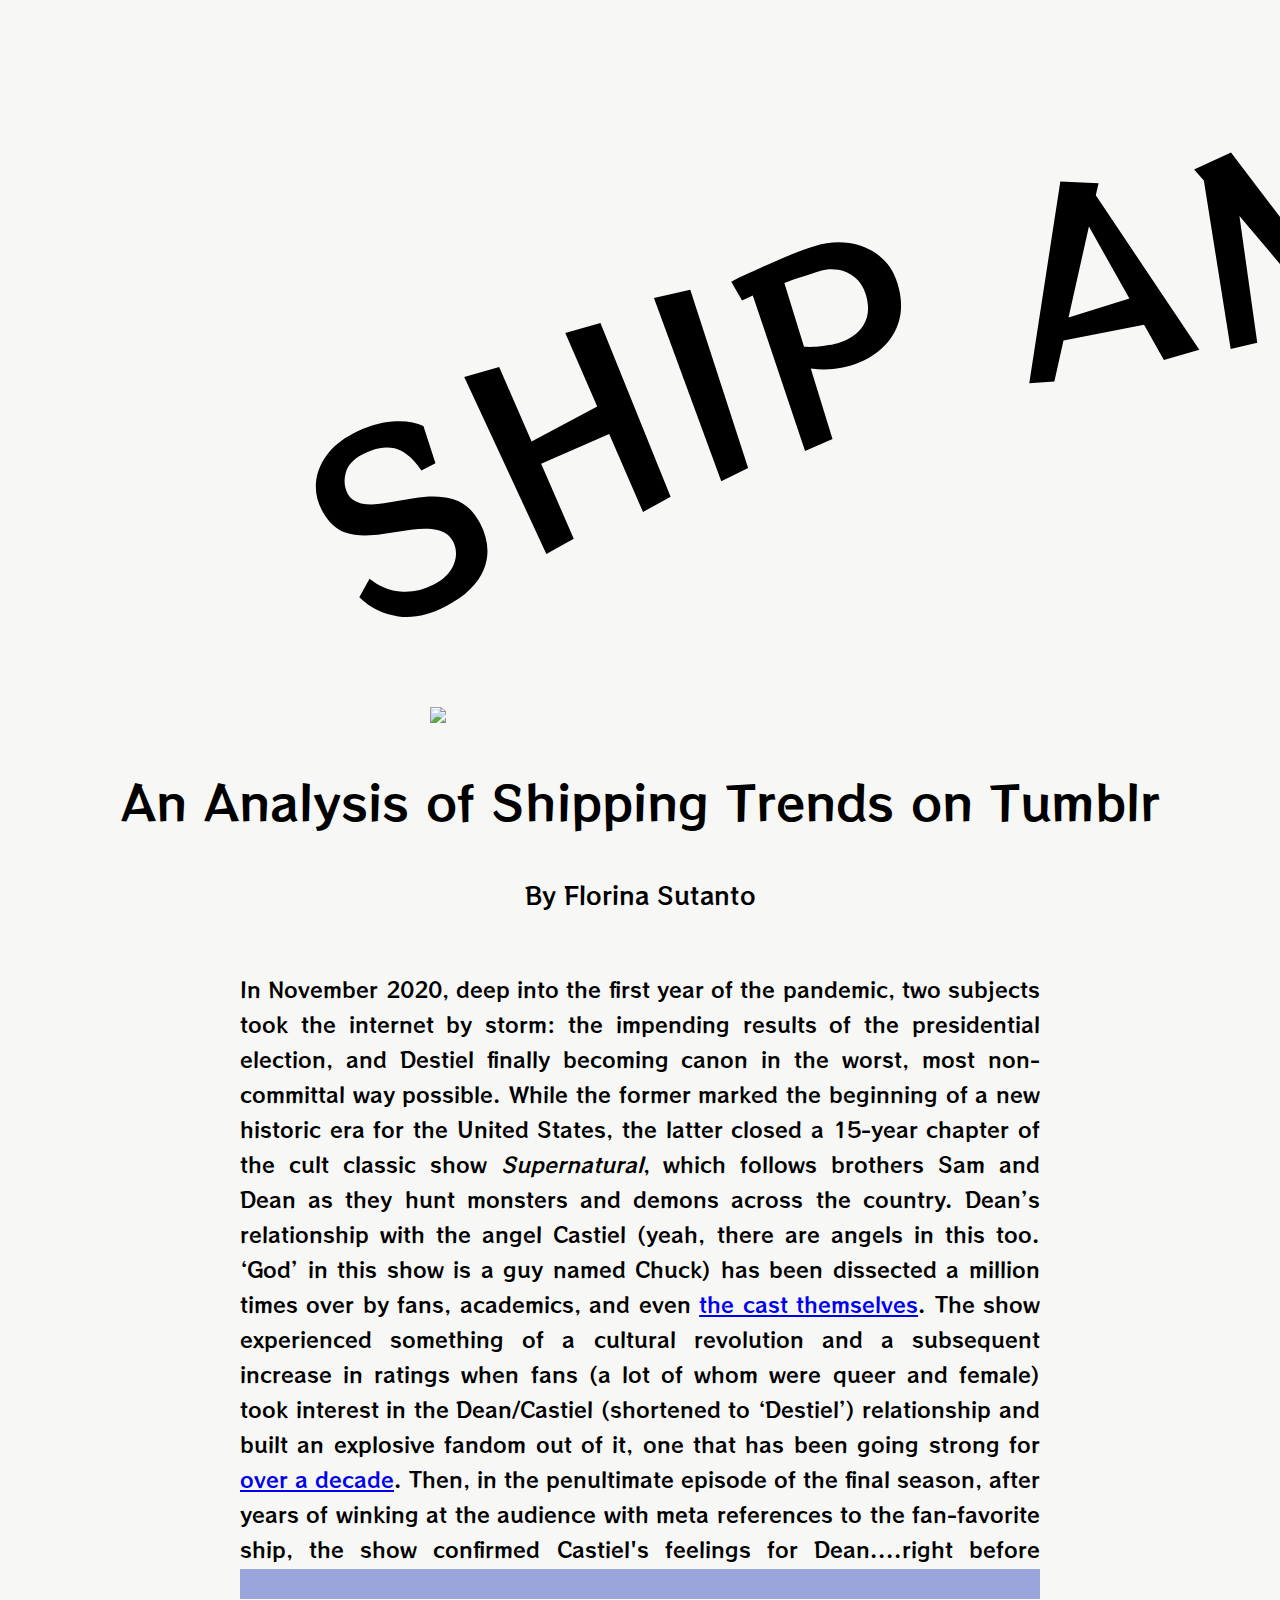
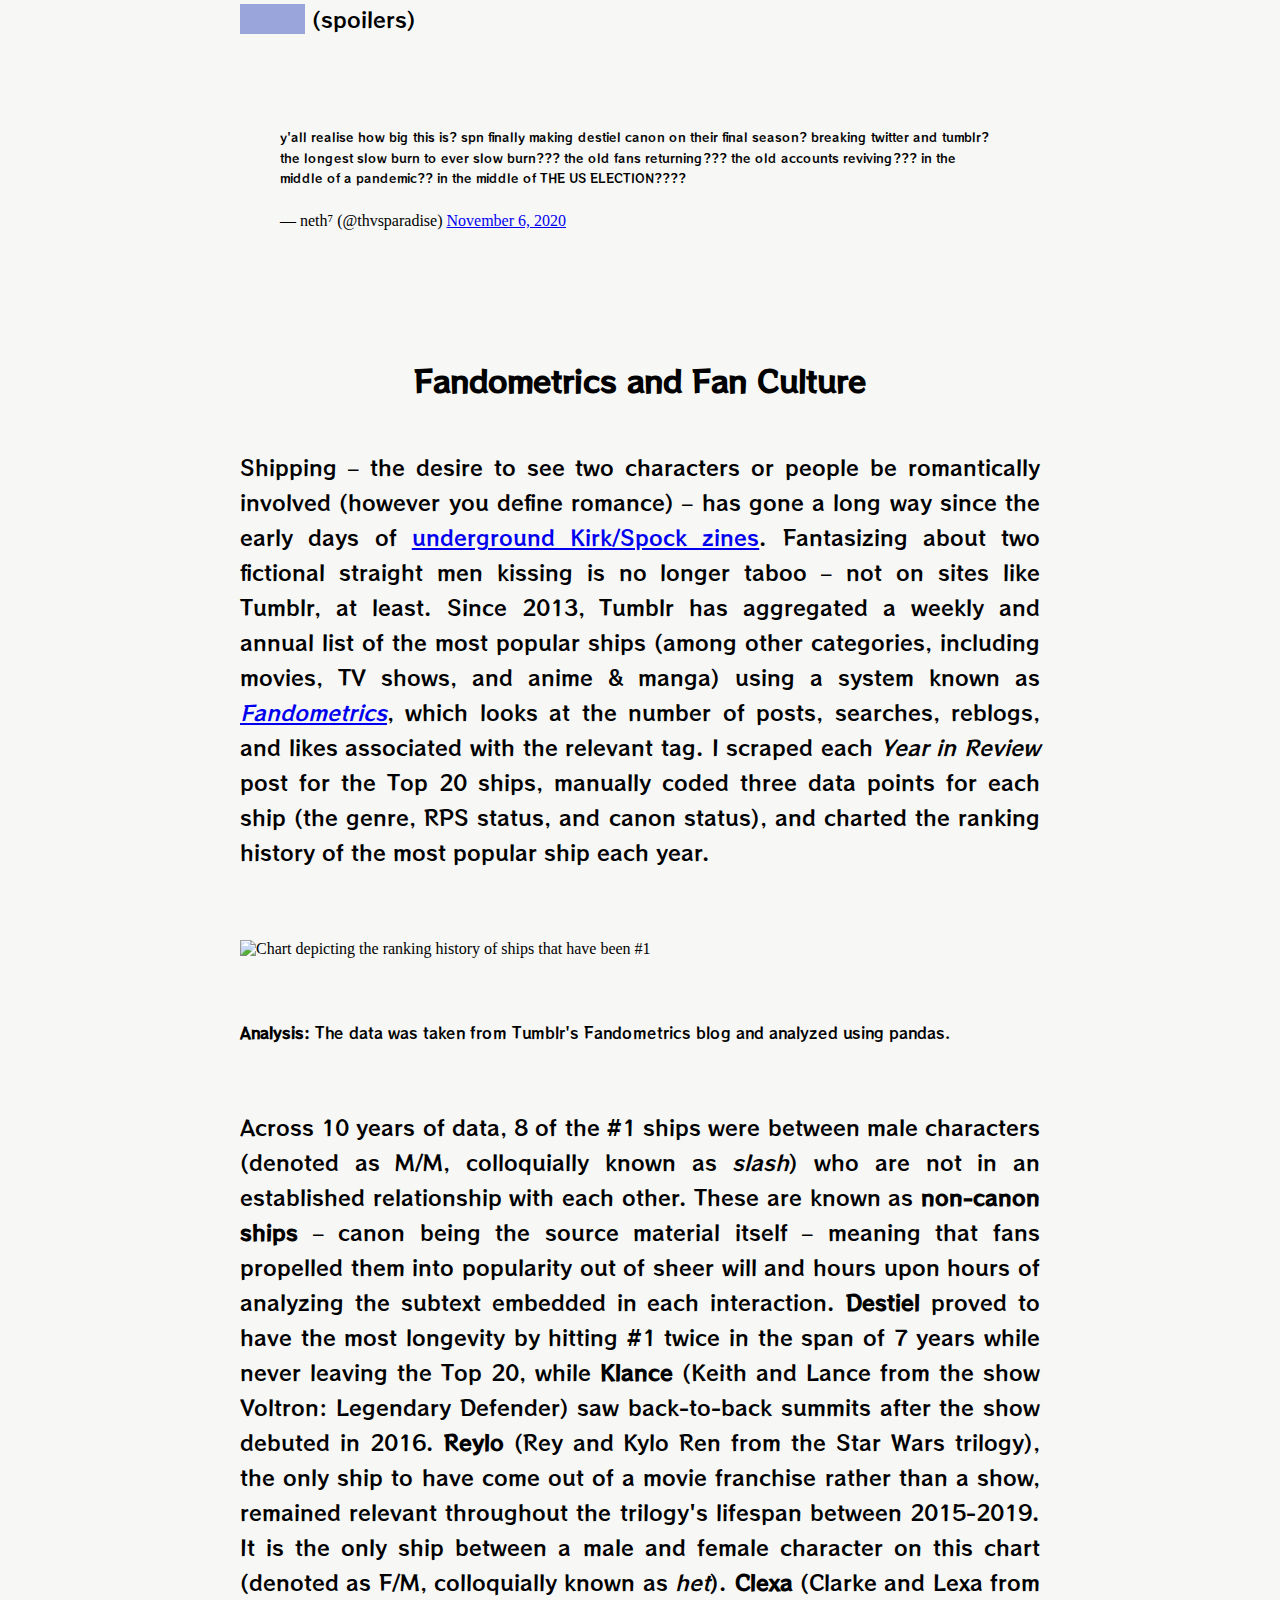
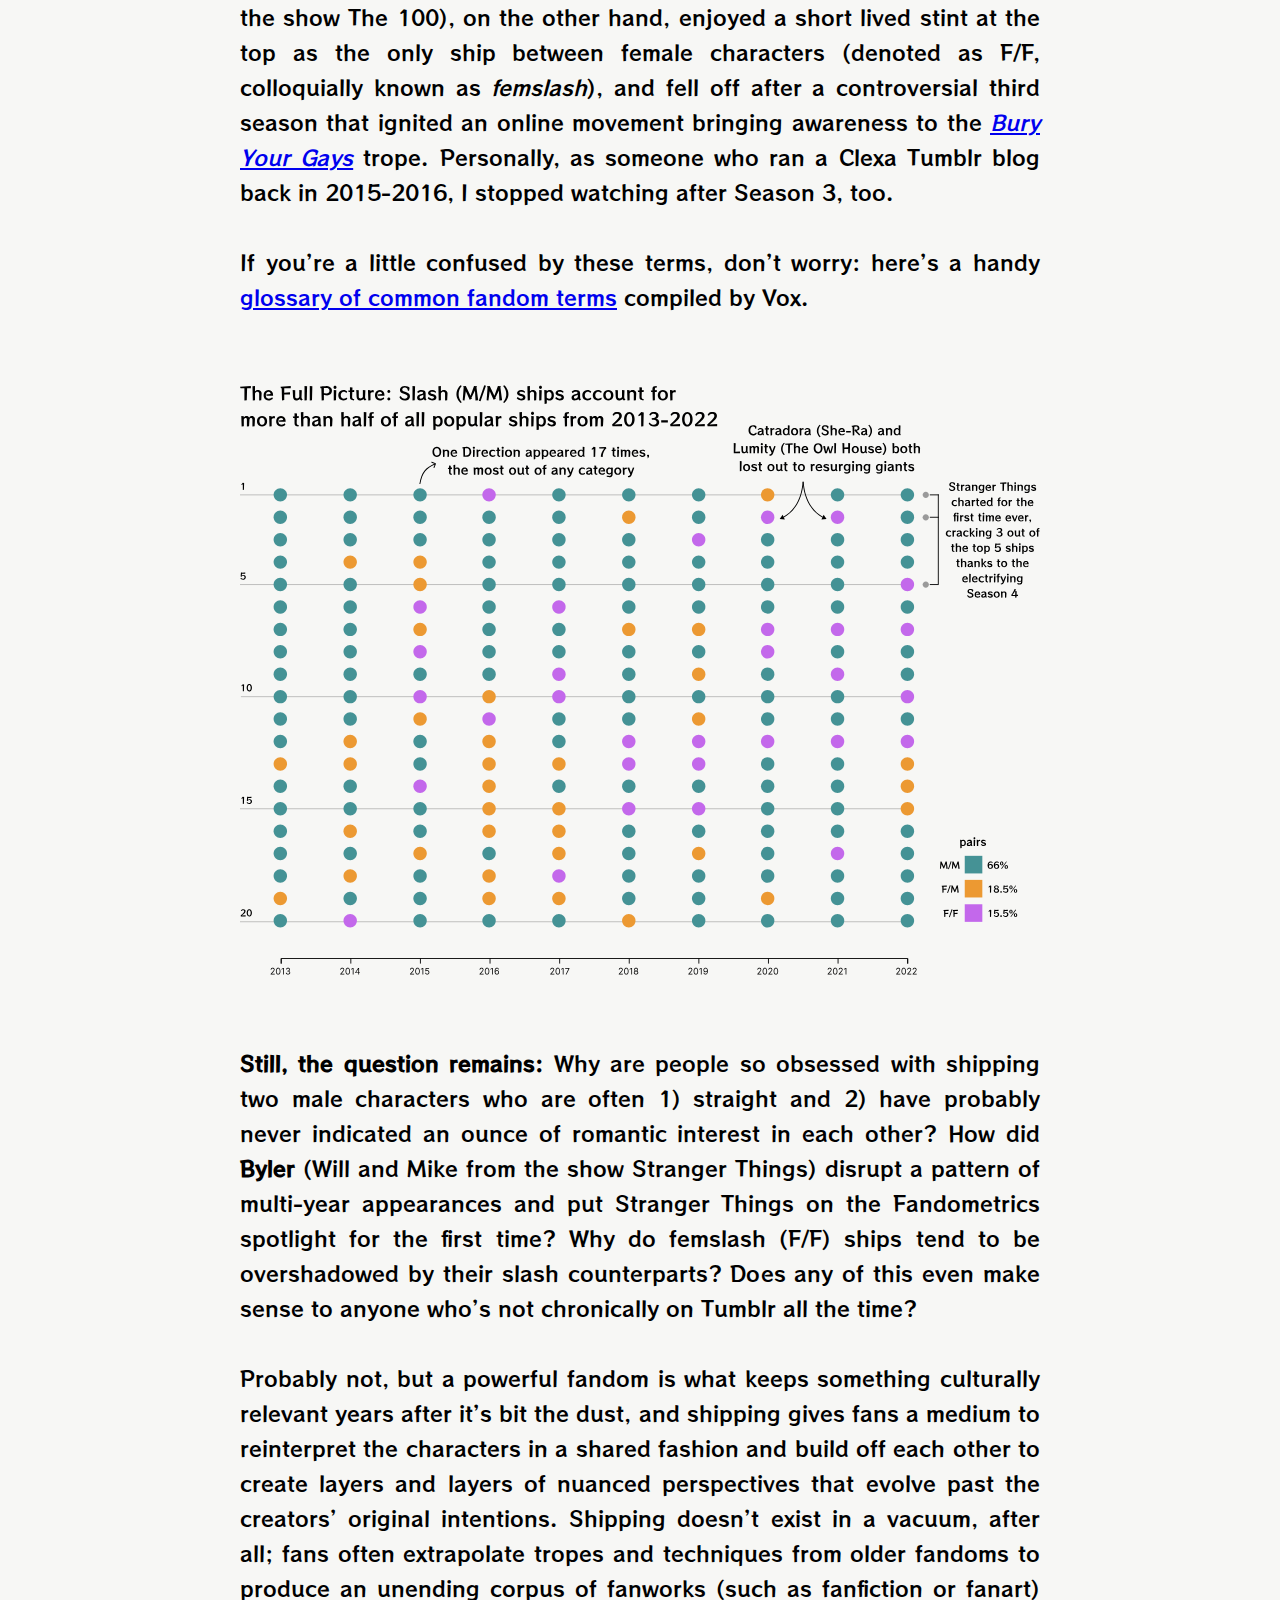
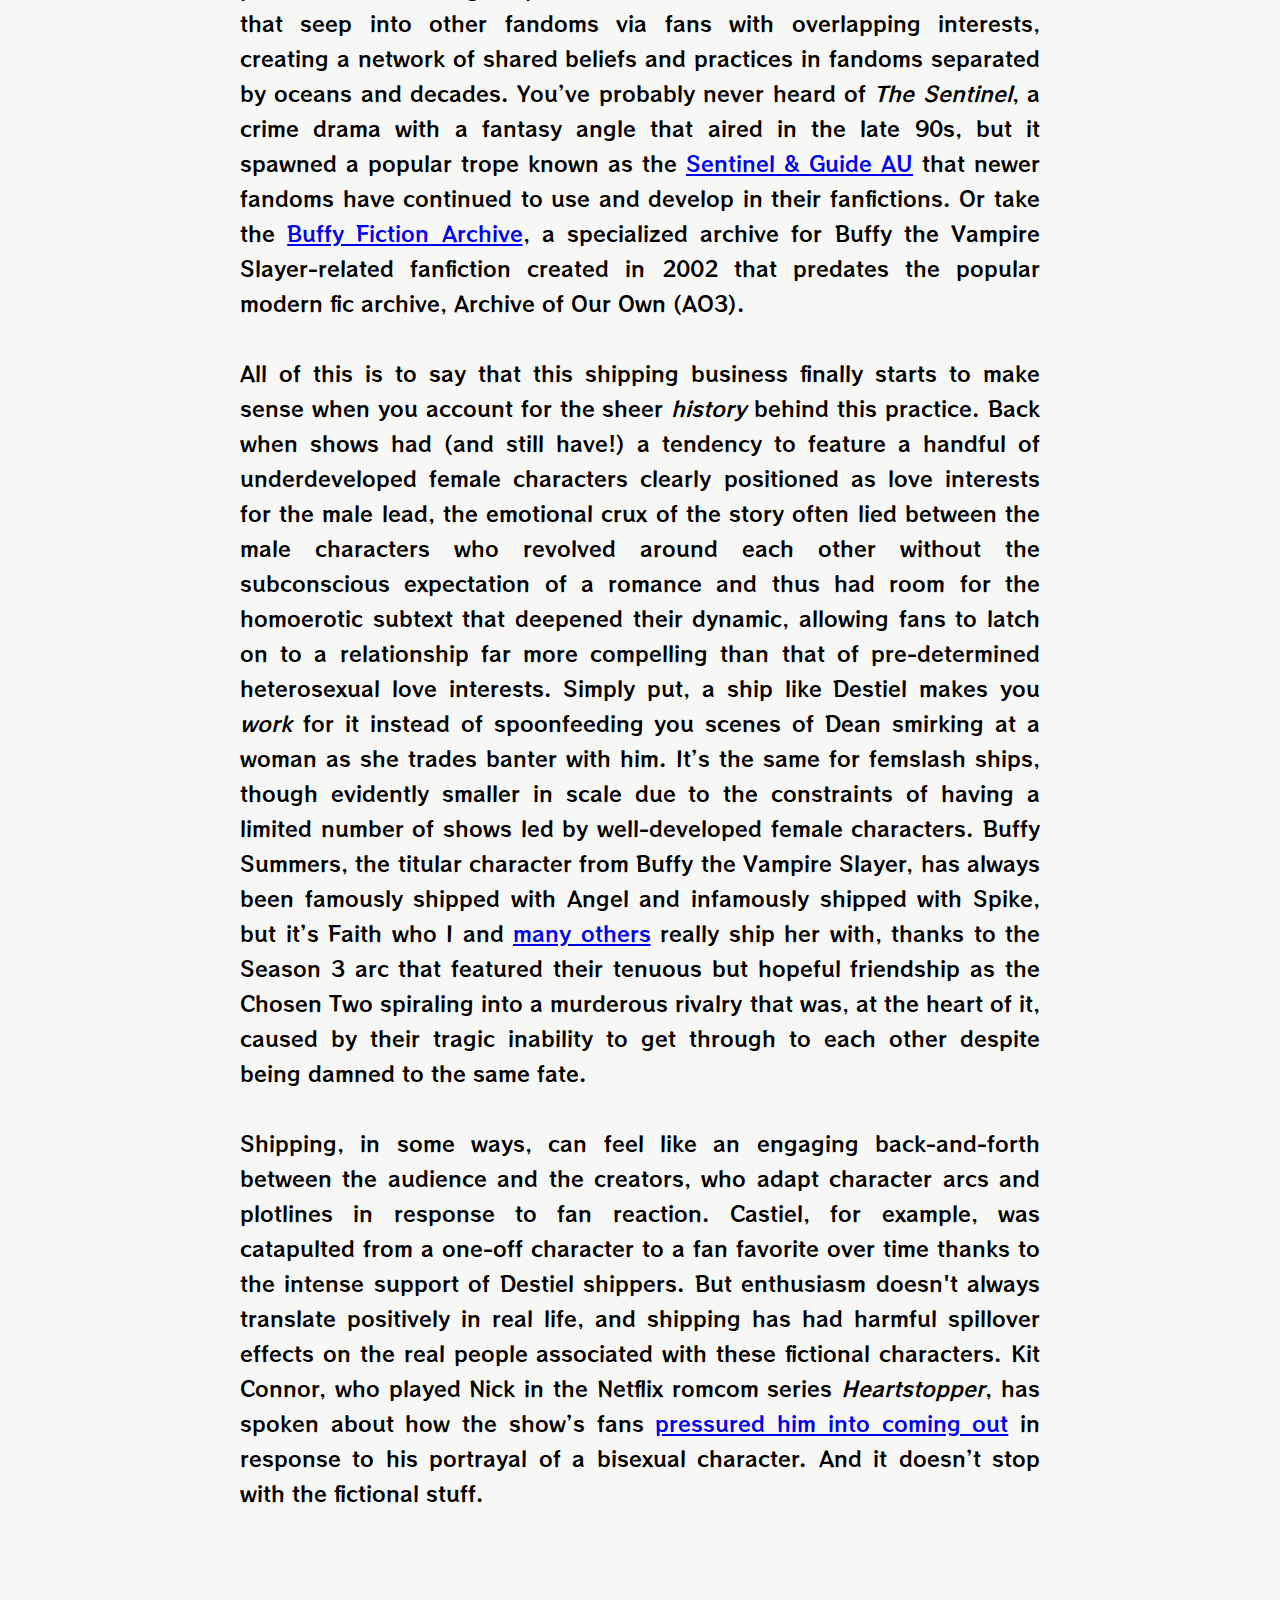
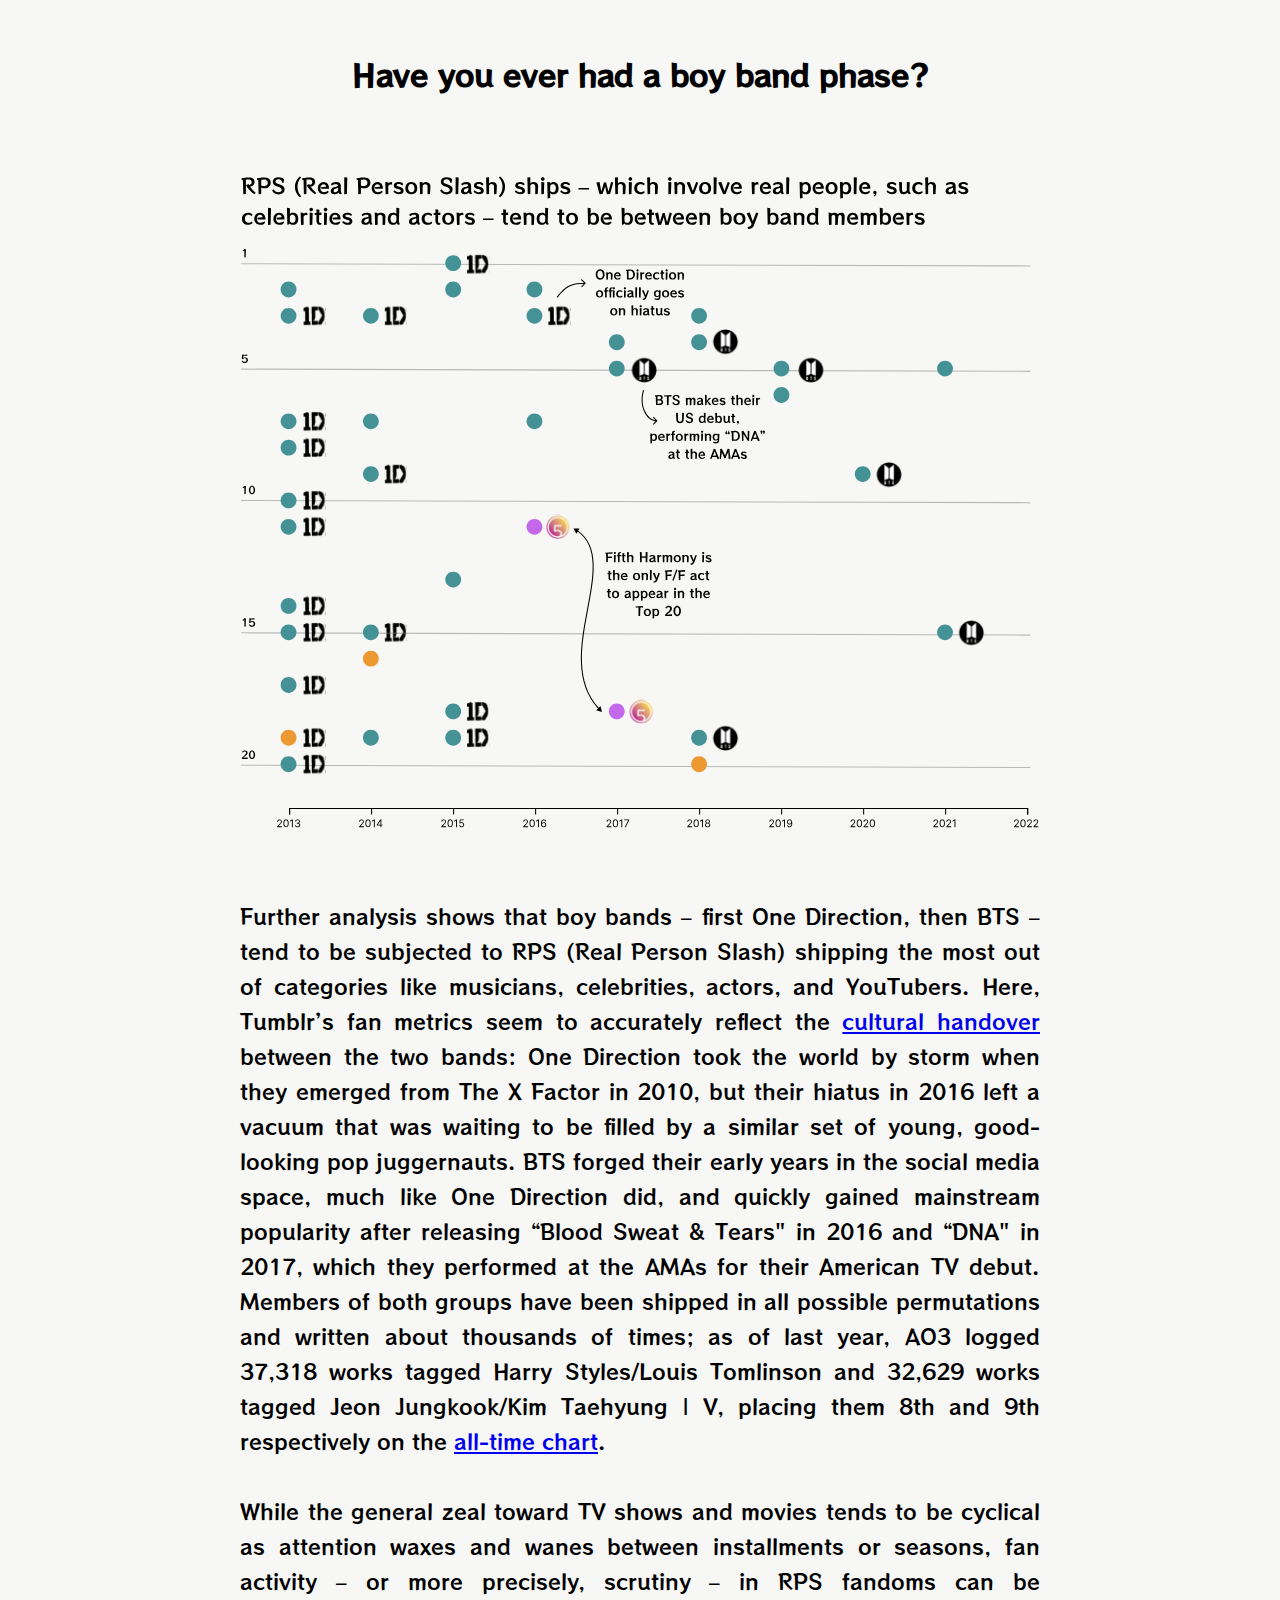
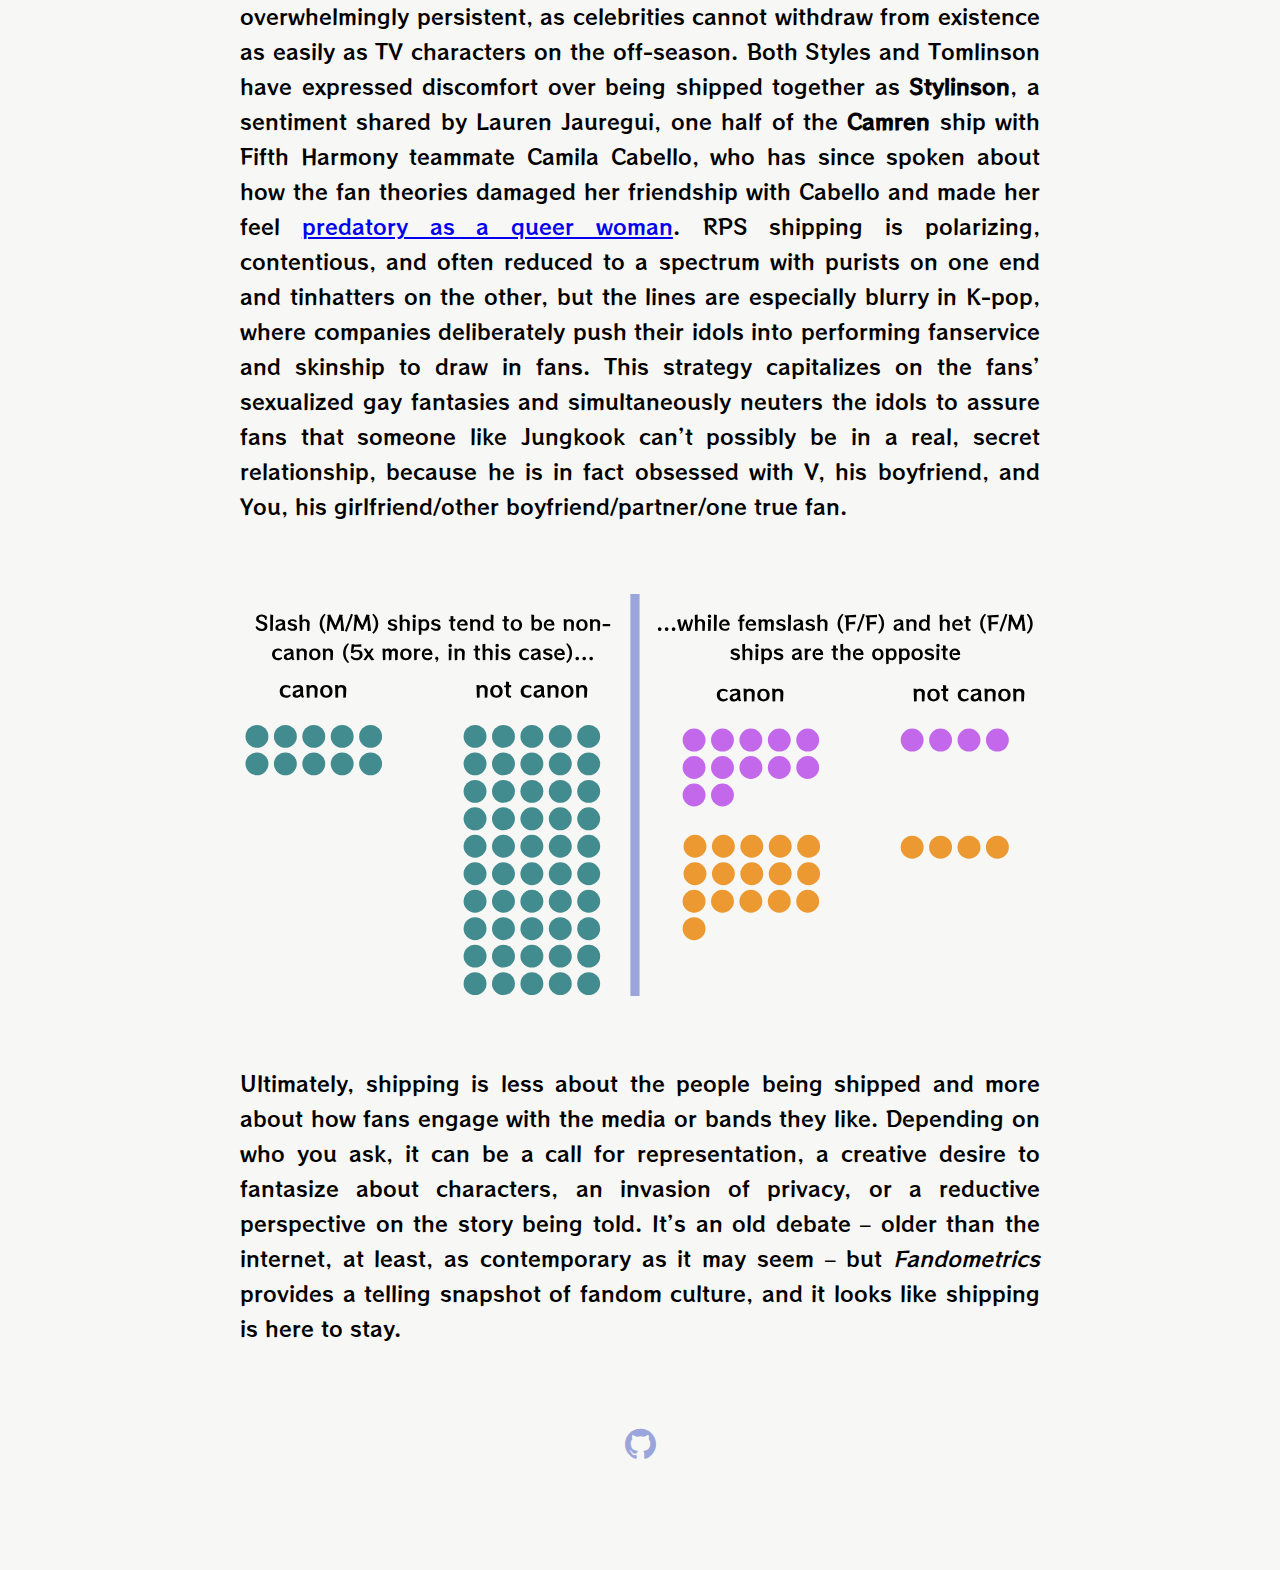
==== commit 86d35eae: "unbreaking the broken links" ====
--- a/index.html
+++ b/index.html
@@ -77,7 +77,7 @@
 
         <div>
             <h3 class = "section-header">Fandometrics and Fan Culture</h3>
-			<p class="main-body">Shipping – the desire to see two characters or people be romantically involved (however you define romance) – has gone a long way since the early days of <a href="https://oac.cdlib.org/findaid/ark:/13030/kt5k4026x2/>underground Kirk/Spock zines</a>. Fantasizing about two fictional straight men kissing is no longer taboo – not on sites like Tumblr, at least. Since 2013, Tumblr has aggregated a weekly and annual list of the most popular ships (among other categories, including movies, TV shows, and anime & manga) using a system known as <a href="https://fanlore.org/wiki/Tumblr_Fandometrics"><i>Fandometrics</i></a>, which looks at the number of posts, searches, reblogs, and likes associated with the relevant tag. I scraped each <i>Year in Review</i> post for the Top 20 ships, manually coded three data points for each ship (the genre, RPS status, and canon status), and charted the ranking history of the most popular ship each year. 
+			<p class="main-body">Shipping – the desire to see two characters or people be romantically involved (however you define romance) – has gone a long way since the early days of <a href="https://oac.cdlib.org/findaid/ark:/13030/kt5k4026x2/">underground Kirk/Spock zines</a>. Fantasizing about two fictional straight men kissing is no longer taboo – not on sites like Tumblr, at least. Since 2013, Tumblr has aggregated a weekly and annual list of the most popular ships (among other categories, including movies, TV shows, and anime & manga) using a system known as <a href="https://fanlore.org/wiki/Tumblr_Fandometrics"><i>Fandometrics</i></a>, which looks at the number of posts, searches, reblogs, and likes associated with the relevant tag. I scraped each <i>Year in Review</i> post for the Top 20 ships, manually coded three data points for each ship (the genre, RPS status, and canon status), and charted the ranking history of the most popular ship each year. 
             </p>
         </div>
 		
@@ -119,7 +119,7 @@
 		</div>
 
         <div>
-            <p class="main-body">Further analysis shows that boy bands – first One Direction, then BTS – tend to be subjected to RPS (Real Person Slash) shipping the most out of categories like musicians, celebrities, actors, and YouTubers. Here, Tumblr’s fan metrics seem to accurately reflect the <a href="https://www.independent.co.uk/arts-entertainment/music/features/one-direction-10-years-anniversary-social-media-x-factor-fandom-a9632291.html">cultural handover</a> between the two bands: One Direction took the world by storm when they emerged from The X Factor in 2010, but their hiatus in 2016 left a vacuum that was waiting to be filled by a similar set of young, good-looking pop juggernauts. BTS forged their early years in the social media space, much like One Direction did, and quickly gained mainstream popularity after releasing “Blood Sweat & Tears" in 2016 and “DNA" in 2017, which they performed at the AMAs for their American TV debut. Members of both groups have been shipped in all possible permutations and written about thousands of times; as of last year, AO3 logged 37,318 works tagged Harry Styles/Louis Tomlinson and 32,629 works tagged Jeon Jungkook/Kim Taehyung | V, placing them 8th and 9th respectively on the <a href="https://archiveofourown.org/works/40795074/chapters/102219135>all-time chart</a>. 
+            <p class="main-body">Further analysis shows that boy bands – first One Direction, then BTS – tend to be subjected to RPS (Real Person Slash) shipping the most out of categories like musicians, celebrities, actors, and YouTubers. Here, Tumblr’s fan metrics seem to accurately reflect the <a href="https://www.independent.co.uk/arts-entertainment/music/features/one-direction-10-years-anniversary-social-media-x-factor-fandom-a9632291.html">cultural handover</a> between the two bands: One Direction took the world by storm when they emerged from The X Factor in 2010, but their hiatus in 2016 left a vacuum that was waiting to be filled by a similar set of young, good-looking pop juggernauts. BTS forged their early years in the social media space, much like One Direction did, and quickly gained mainstream popularity after releasing “Blood Sweat & Tears" in 2016 and “DNA" in 2017, which they performed at the AMAs for their American TV debut. Members of both groups have been shipped in all possible permutations and written about thousands of times; as of last year, AO3 logged 37,318 works tagged Harry Styles/Louis Tomlinson and 32,629 works tagged Jeon Jungkook/Kim Taehyung | V, placing them 8th and 9th respectively on the <a href="https://archiveofourown.org/works/40795074/chapters/102219135">all-time chart</a>. 
 			<br><br>
 			While the general zeal toward TV shows and movies tends to be cyclical as attention waxes and wanes between installments or seasons, fan activity – or more precisely, scrutiny – in RPS fandoms can be overwhelmingly persistent, as celebrities cannot withdraw from existence as easily as TV characters on the off-season. Both Styles and Tomlinson have expressed discomfort over being shipped together as <b>Stylinson</b>, a sentiment shared by Lauren Jauregui, one half of the <b>Camren</b> ship with Fifth Harmony teammate Camila Cabello, who has since spoken about how the fan theories damaged her friendship with Cabello and made her feel <a href="https://www.glamour.com/story/lauren-jauregui-says-those-camila-cabello-relationship-rumors-were-so-traumatizing">predatory as a queer woman</a>. RPS shipping is polarizing, contentious, and often reduced to a spectrum with purists on one end and tinhatters on the other, but the lines are especially blurry in K-pop, where companies deliberately push their idols into performing fanservice and skinship to draw in fans. This strategy capitalizes on the fans’ sexualized gay fantasies and simultaneously neuters the idols to assure fans that someone like Jungkook can’t possibly be in a real, secret relationship, because he is in fact obsessed with V, his boyfriend, and You, his girlfriend/other boyfriend/partner/one true fan. 
 				</p>
@@ -145,7 +145,7 @@
 		</div> -->
 		
 		<div id="svg">
-			<img src="./images/svg/cropped/canon merge.svg" alt="Chart depicting the ranking history of ships that have been #1">
+			<img src="./images/svg/cropped/canon merge.svg" alt="Canon vs non canon">
 		</div>
 
         <div>
